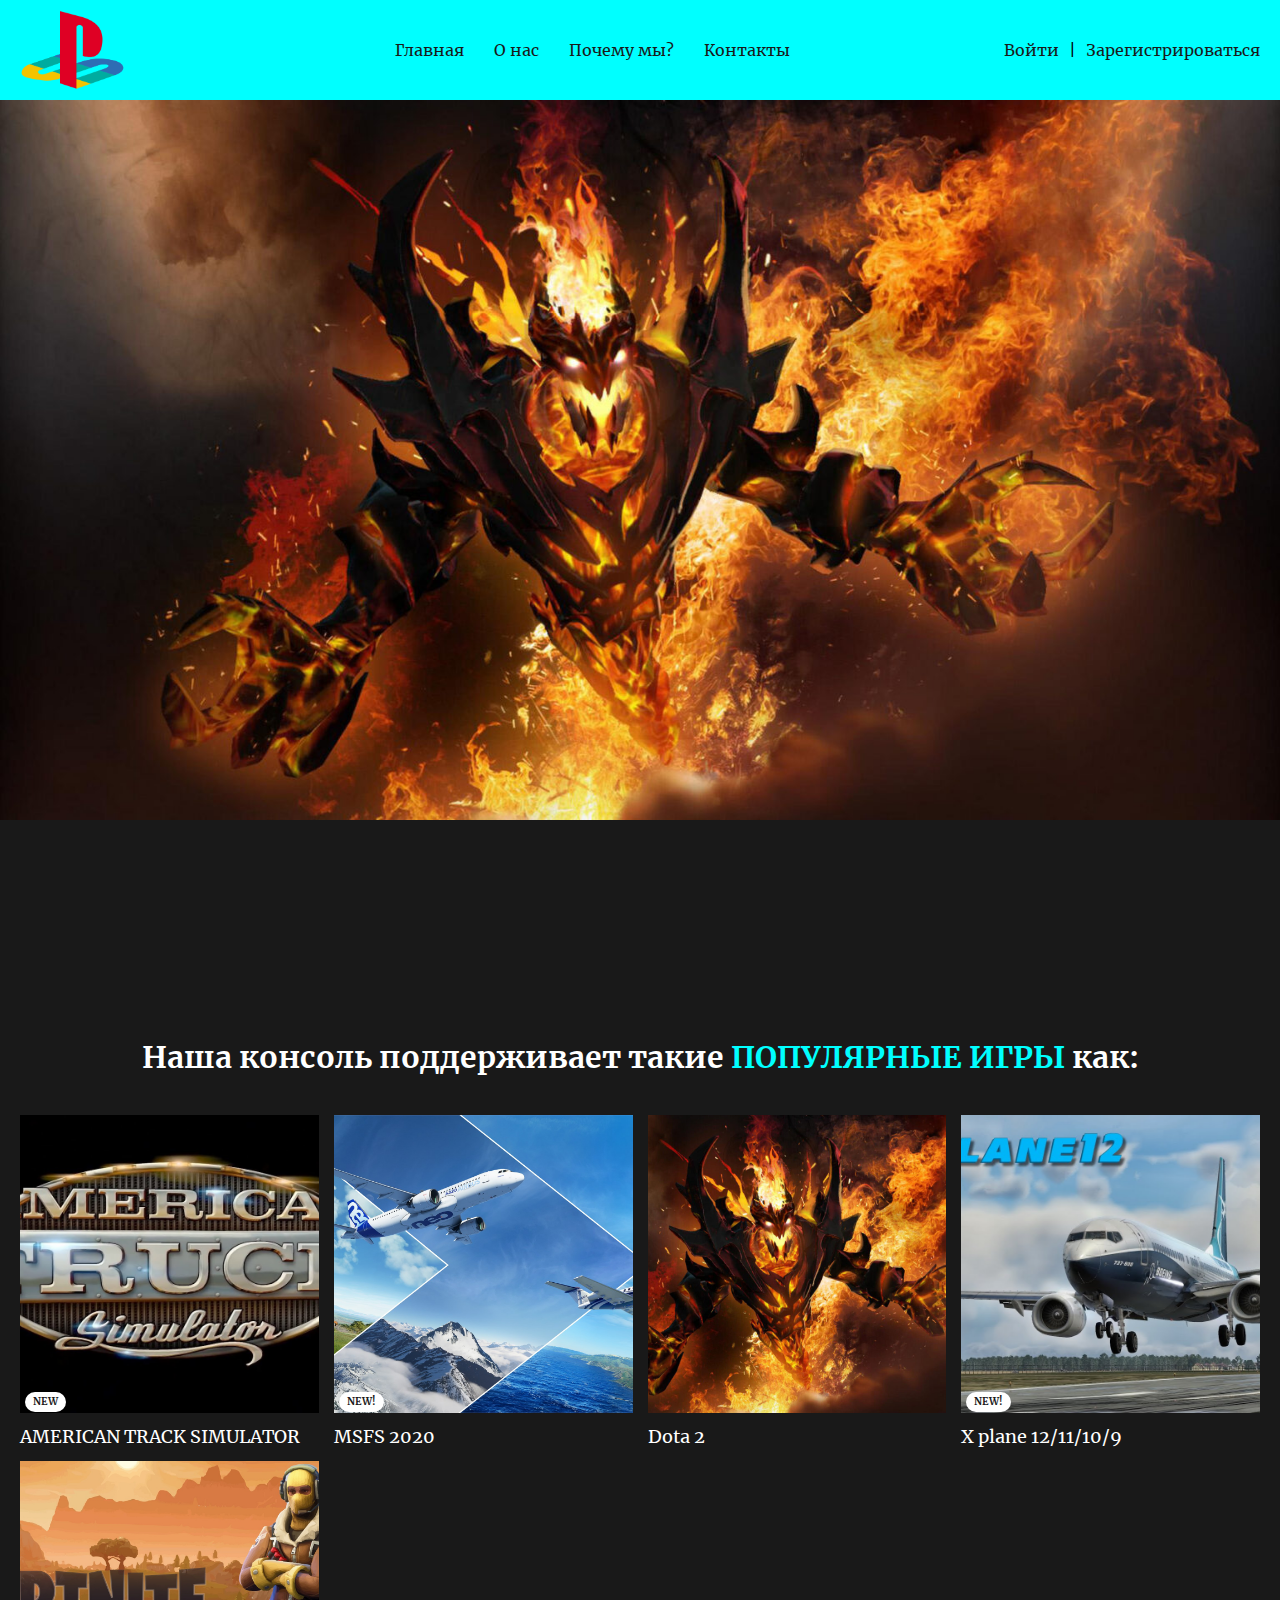
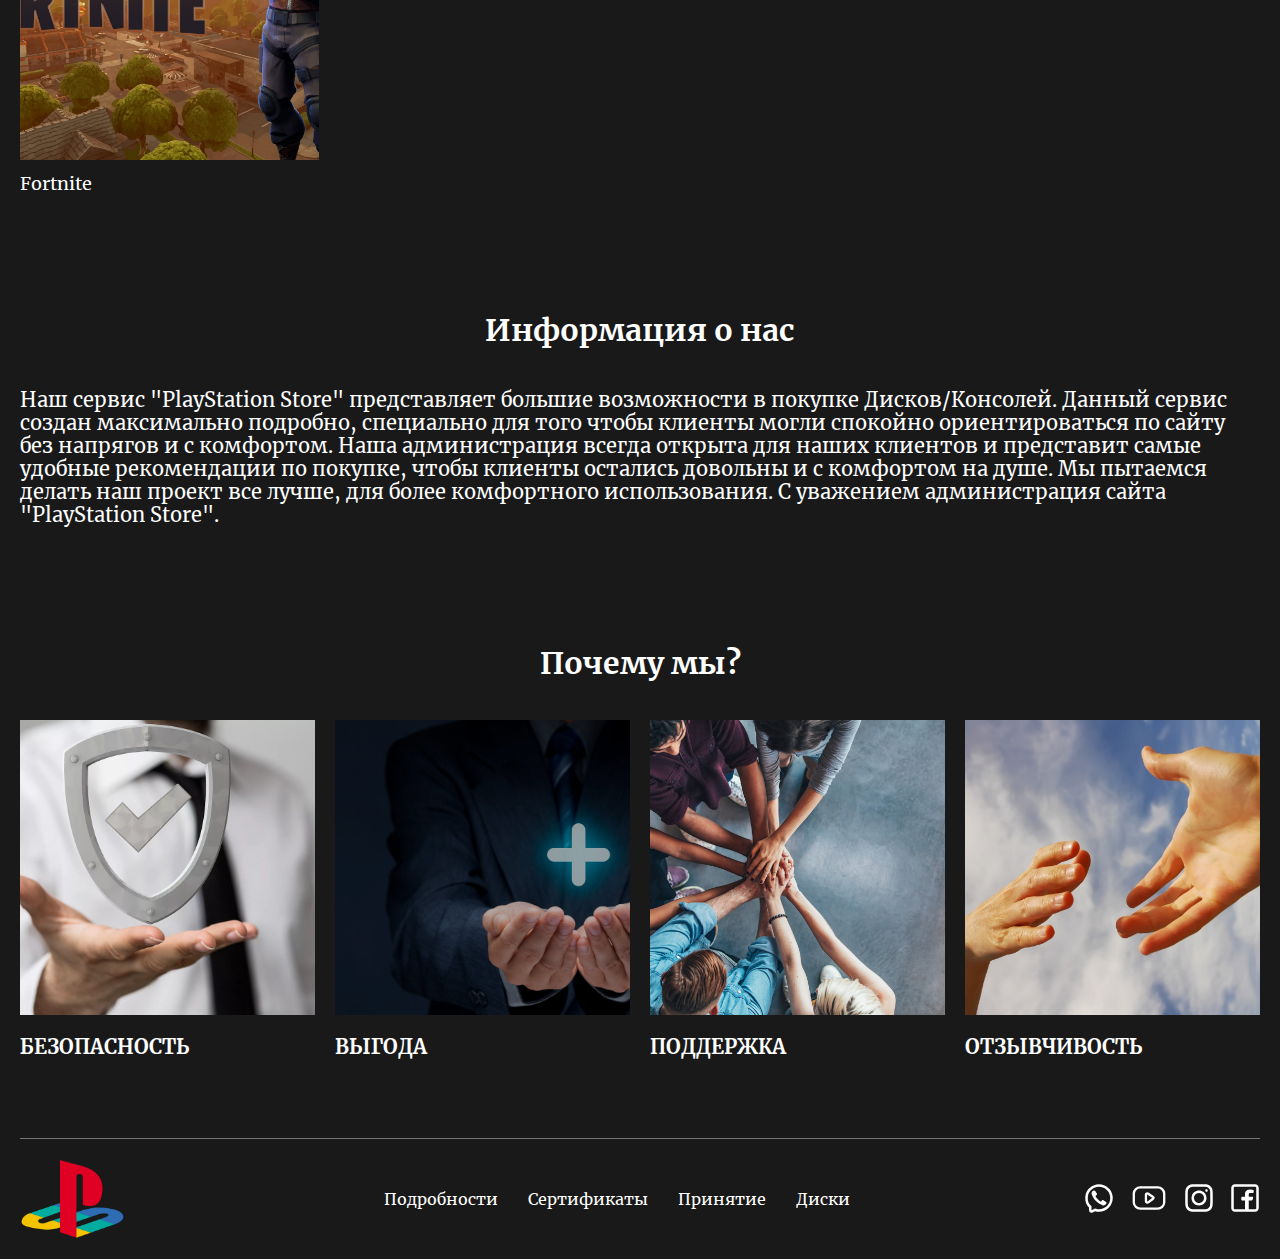
==== index.html @ 2d2368db "fgjkdgdfhgjdfghbdnf,gbdfjkgdfngjfngjdfgnjkgnjkgdngjk,dgndjk,gndfgj,dnjk," ====
<!DOCTYPE html>
<html lang="ru">

<head>
    <meta charset="UTF-8">
    <meta name="viewport" content="width=device-width, initial-scale=1.0">
    <title>
        PlayStation Moscow
    </title>

    <link rel="stylesheet" href="normalize.css">


    <link rel="stylesheet" href="header.css">

    <link rel="stylesheet" href="https://cdn.jsdelivr.net/npm/swiper@11/swiper-bundle.min.css">


</head>

<body>
    <header class="header">
        <div class="container">
            <div class="header__contant">
                <img class="header__logo" src="img/Playstation_logo_colour.svg.png" alt="PlayStation logo">
                <nav class="header__nav">
                    <ul class="header__nav-list">
                        <li>
                            <a class="btn header__nav-link" href="#">Главная</a>
                        </li>
                        <li>
                            <a class="btn header__nav-link" href="#about">О нас</a>
                        </li>
                        <li>
                            <a class="btn header__nav-link" href="#">Почему мы?</a>
                        </li>
                        <li>
                            <a class="btn header__nav-link" href="#">Контакты</a>
                        </li>
                    </ul>
                </nav>
                <div class="header__actions">
                    <button class="btn js-modal-opener" data-modal="js-sign-in-modal">
                        Войти
                    </button>
                    |
                    <button class="btn js-modal-opener" data-modal="js-sign-up-modal">
                        Зарегистрироваться
                    </button>
                </div>
                <button class="header__burger js-modal-opener" data-modal="js-nav-modal">
                    <svg width="64px" height="64px" viewBox="0 0 24 24" fill="none" xmlns="http://www.w3.org/2000/svg">
                        <g id="SVGRepo_bgCarrier" stroke-width="0"></g>
                        <g id="SVGRepo_tracerCarrier" stroke-linecap="round" stroke-linejoin="round"></g>
                        <g id="SVGRepo_iconCarrier">
                            <path d="M5 12H20" stroke="#000000" stroke-width="2" stroke-linecap="round"></path>
                            <path d="M5 17H20" stroke="#000000" stroke-width="2" stroke-linecap="round"></path>
                            <path d="M5 7H20" stroke="#000000" stroke-width="2" stroke-linecap="round"></path>
                        </g>
                    </svg>
                </button>
            </div>
        </div>
    </header>
    <main>
        <section class="hero">
            <div class="hero__content">
                <div class="swiper hero__swiper">
                    <!-- Additional required wrapper -->
                    <div class="swiper-wrapper">
                        <!-- Slides -->
                        <div class="swiper-slide">
                            <img src="img/1-1536x864.jpg" alt="">
                        </div>
                        <div class="swiper-slide">
                            <img src="img/1663249680_34-mykaleidoscope-ru-p-chuvstvo-miloserdiya-krasivo-35.jpg" alt="">
                        </div>
                        <div class="swiper-slide">
                            <img src="img/ffi-incentive-moral.jpg" alt="">
                        </div>
                    </div>
                </div>
            </div>

        </section>
        <section class="games">
            <div class="container">
                <div class="games__content">
                    <h2 class="games__title">
                        Наша консоль поддерживает такие <span class="blue">ПОПУЛЯРНЫЕ ИГРЫ</span> как:
                    </h2>
                    <ul class="games__list">
                        <li class="games__item">
                            <a href="#" class="games__link">
                                <div class="game-card games__card">
                                    <div class="game-card__preview">
                                        <img src="img/maxresdefault.jpg" alt="" class="game-card__img">
                                        <span class="game-card__sticker">
                                            NEW
                                        </span>
                                    </div>
                                    <h5 class="game-card__title">
                                        AMERICAN TRACK SIMULATOR
                                    </h5>
                                </div>
                            </a>
                        </li>
                        <li class="games__item">
                            <a href="#" class="games__link">
                                <div class="game-card games__card">
                                    <div class="game-card__preview">
                                        <img src="img/89ceadfd42109aa0d80e9c5dbc86f277.jpg" alt=""
                                            class="game-card__img">
                                        <span class="game-card__sticker">
                                            NEW!
                                        </span>
                                    </div>
                                    <h5 class="game-card__title">
                                        MSFS 2020
                                    </h5>
                                </div>
                            </a>
                        </li>
                        <li class="games__item">
                            <a href="#" class="games__link">
                                <div class="game-card games__card">
                                    <div class="game-card__preview">
                                        <img src="img/1-1536x864.jpg" alt="" class="game-card__img">
                                    </div>
                                    <h5 class="game-card__title">
                                        Dota 2
                                    </h5>
                                </div>
                            </a>
                        </li>
                        <li class="games__item">
                            <a href="#" class="games__link">
                                <div class="game-card games__card">
                                    <div class="game-card__preview">
                                        <img src="img/Xplane.jpg" alt="" class="game-card__img">
                                        <span class="game-card__sticker">
                                            NEW!
                                        </span>
                                    </div>
                                    <h5 class="game-card__title">
                                        X plane 12/11/10/9
                                    </h5>
                                </div>
                            </a>
                        </li>
                        <li class="games__item">
                            <a href="#" class="games__link">
                                <div class="game-card games__card">
                                    <div class="game-card__preview">
                                        <img src="img/ea626adbc78f8ee1701d6c9598017f3e.jpg" alt=""
                                            class="game-card__img">
                                    </div>
                                    <h5 class="game-card__title">
                                        Fortnite
                                    </h5>
                                </div>
                            </a>
                        </li>
                    </ul>
                </div>
            </div>
        </section>
        <section class="inf" id="about">
            <div class="container">
                <h2 class="inf__title">
                    Информация о нас
                </h2>
                <p class="inf__content">
                    Наш сервис "PlayStation Store" представляет большие возможности в покупке Дисков/Консолей.
                    Данный сервис создан максимально подробно, специально для того чтобы клиенты могли спокойно
                    ориентироваться по сайту без напрягов и с комфортом.
                    Наша администрация всегда открыта для наших клиентов и представит самые удобные рекомендации по
                    покупке, чтобы клиенты остались довольны и с комфортом на душе.
                    Мы пытаемся делать наш проект все лучше, для более комфортного использования.
                    С уважением администрация сайта "PlayStation Store".
                </p>
            </div>
        </section>
        <section class="whywe">
            <div class="container">
                <div class="why__we-content">
                    <h2 class="whywe__title">
                        Почему мы?
                    </h2>
                    <ul class="whywe__list">
                        <li class="whywe__item">
                            <div class="whywe-card whywe__card">
                                <div class="whywe-card__preview">
                                    <img src="img/kompleksnaya-bezopasnost.jpg" alt="" class="whywe-card__img">
                                </div>
                                <h5 class="whywe-card__title">
                                    БЕЗОПАСНОСТЬ
                                </h5>
                            </div>
                        </li>
                        <li class="whywe__item">
                            <div class="whywe-card whywe__card">
                                <div class="whywe-card__preview">
                                    <img src="img/ffi-incentive-moral.jpg" alt="" class="whywe-card__img">
                                </div>
                                <h5 class="whywe-card__title">
                                    ВЫГОДА
                                </h5>
                            </div>
                        </li>
                        <li class="whywe__item">
                            <div class="whywe-card whywe__card">
                                <div class="whywe-card__preview">
                                    <img src="img/pomosh(1).jpg" alt="" class="whywe-card__img">
                                </div>
                                <h5 class="whywe-card__title">
                                    ПОДДЕРЖКА
                                </h5>
                            </div>
                        </li>
                        <li class="whywe__item">
                            <div class="whywe-card whywe__card">
                                <div class="whywe-card__preview">
                                    <img src="img/1663249680_34-mykaleidoscope-ru-p-chuvstvo-miloserdiya-krasivo-35.jpg"
                                        alt="" class="whywe-card__img">
                                </div>
                                <h5 class="whywe-card__title">
                                    ОТЗЫВЧИВОСТЬ
                                </h5>
                            </div>
                        </li>
                    </ul>
                </div>
            </div>
            </div>
        </section>
    </main>
    <footer class="footer">
        <div class="container">
            <div class="footer__contant">
                <img class="footer__logo" src="img/Playstation_logo_colour.svg.png" alt="PlayStation logo">
                <div class="footer__nav">
                    <ul class="footer__nav-list">
                        <li>
                            <a class="btn footer__nav-link" href="#">Подробности</a>
                        </li>
                        <li>
                            <a class="btn footer__nav-link" href="#">Сертификаты</a>
                        </li>
                        <li>
                            <a class="btn footer__nav-link" href="#">Принятие</a>
                        </li>
                        <li>
                            <a class="btn footer__nav-link" href="#">Диски</a>
                        </li>
                    </ul>
                </div>
                <ul class="footer__social-list">
                    <li>
                        <a class="btn ws footer__social-link" href="#">
                            <svg width="800px" height="800px" viewBox="0 0 24 24" fill="none"
                                xmlns="http://www.w3.org/2000/svg">
                                <path
                                    d="M6.014 8.00613C6.12827 7.1024 7.30277 5.87414 8.23488 6.01043L8.23339 6.00894C9.14051 6.18132 9.85859 7.74261 10.2635 8.44465C10.5504 8.95402 10.3641 9.4701 10.0965 9.68787C9.7355 9.97883 9.17099 10.3803 9.28943 10.7834C9.5 11.5 12 14 13.2296 14.7107C13.695 14.9797 14.0325 14.2702 14.3207 13.9067C14.5301 13.6271 15.0466 13.46 15.5548 13.736C16.3138 14.178 17.0288 14.6917 17.69 15.27C18.0202 15.546 18.0977 15.9539 17.8689 16.385C17.4659 17.1443 16.3003 18.1456 15.4542 17.9421C13.9764 17.5868 8 15.27 6.08033 8.55801C5.97237 8.24048 5.99955 8.12044 6.014 8.00613Z"
                                    fill="#0F0F0F" />
                                <path fill-rule="evenodd" clip-rule="evenodd"
                                    d="M12 23C10.7764 23 10.0994 22.8687 9 22.5L6.89443 23.5528C5.56462 24.2177 4 23.2507 4 21.7639V19.5C1.84655 17.492 1 15.1767 1 12C1 5.92487 5.92487 1 12 1C18.0751 1 23 5.92487 23 12C23 18.0751 18.0751 23 12 23ZM6 18.6303L5.36395 18.0372C3.69087 16.4772 3 14.7331 3 12C3 7.02944 7.02944 3 12 3C16.9706 3 21 7.02944 21 12C21 16.9706 16.9706 21 12 21C11.0143 21 10.552 20.911 9.63595 20.6038L8.84847 20.3397L6 21.7639V18.6303Z"
                                    fill="#0F0F0F" />
                            </svg>
                        </a>
                    </li>
                    <li>
                        <a href="#" class="btn yt footer__social-link">
                            <svg width="800px" height="800px" viewBox="0 -0.5 25 25" fill="none"
                                xmlns="http://www.w3.org/2000/svg">
                                <path fill-rule="evenodd" clip-rule="evenodd"
                                    d="M18.168 19.0028C20.4724 19.0867 22.41 17.29 22.5 14.9858V9.01982C22.41 6.71569 20.4724 4.91893 18.168 5.00282H6.832C4.52763 4.91893 2.58998 6.71569 2.5 9.01982V14.9858C2.58998 17.29 4.52763 19.0867 6.832 19.0028H18.168Z"
                                    stroke="#000000" stroke-width="1.5" stroke-linecap="round"
                                    stroke-linejoin="round" />
                                <path fill-rule="evenodd" clip-rule="evenodd"
                                    d="M12.008 9.17784L15.169 11.3258C15.3738 11.4454 15.4997 11.6647 15.4997 11.9018C15.4997 12.139 15.3738 12.3583 15.169 12.4778L12.008 14.8278C11.408 15.2348 10.5 14.8878 10.5 14.2518V9.75184C10.5 9.11884 11.409 8.77084 12.008 9.17784Z"
                                    stroke="#000000" stroke-width="1.5" stroke-linecap="round"
                                    stroke-linejoin="round" />
                            </svg>
                        </a>
                    </li>
                    <li>
                        <a class="btn inst footer__social-link" href="#">
                            <svg width="800px" height="800px" viewBox="0 0 24 24" fill="none"
                                xmlns="http://www.w3.org/2000/svg">
                                <path fill-rule="evenodd" clip-rule="evenodd"
                                    d="M12 18C15.3137 18 18 15.3137 18 12C18 8.68629 15.3137 6 12 6C8.68629 6 6 8.68629 6 12C6 15.3137 8.68629 18 12 18ZM12 16C14.2091 16 16 14.2091 16 12C16 9.79086 14.2091 8 12 8C9.79086 8 8 9.79086 8 12C8 14.2091 9.79086 16 12 16Z"
                                    fill="#0F0F0F" />
                                <path
                                    d="M18 5C17.4477 5 17 5.44772 17 6C17 6.55228 17.4477 7 18 7C18.5523 7 19 6.55228 19 6C19 5.44772 18.5523 5 18 5Z"
                                    fill="#0F0F0F" />
                                <path fill-rule="evenodd" clip-rule="evenodd"
                                    d="M1.65396 4.27606C1 5.55953 1 7.23969 1 10.6V13.4C1 16.7603 1 18.4405 1.65396 19.7239C2.2292 20.8529 3.14708 21.7708 4.27606 22.346C5.55953 23 7.23969 23 10.6 23H13.4C16.7603 23 18.4405 23 19.7239 22.346C20.8529 21.7708 21.7708 20.8529 22.346 19.7239C23 18.4405 23 16.7603 23 13.4V10.6C23 7.23969 23 5.55953 22.346 4.27606C21.7708 3.14708 20.8529 2.2292 19.7239 1.65396C18.4405 1 16.7603 1 13.4 1H10.6C7.23969 1 5.55953 1 4.27606 1.65396C3.14708 2.2292 2.2292 3.14708 1.65396 4.27606ZM13.4 3H10.6C8.88684 3 7.72225 3.00156 6.82208 3.0751C5.94524 3.14674 5.49684 3.27659 5.18404 3.43597C4.43139 3.81947 3.81947 4.43139 3.43597 5.18404C3.27659 5.49684 3.14674 5.94524 3.0751 6.82208C3.00156 7.72225 3 8.88684 3 10.6V13.4C3 15.1132 3.00156 16.2777 3.0751 17.1779C3.14674 18.0548 3.27659 18.5032 3.43597 18.816C3.81947 19.5686 4.43139 20.1805 5.18404 20.564C5.49684 20.7234 5.94524 20.8533 6.82208 20.9249C7.72225 20.9984 8.88684 21 10.6 21H13.4C15.1132 21 16.2777 20.9984 17.1779 20.9249C18.0548 20.8533 18.5032 20.7234 18.816 20.564C19.5686 20.1805 20.1805 19.5686 20.564 18.816C20.7234 18.5032 20.8533 18.0548 20.9249 17.1779C20.9984 16.2777 21 15.1132 21 13.4V10.6C21 8.88684 20.9984 7.72225 20.9249 6.82208C20.8533 5.94524 20.7234 5.49684 20.564 5.18404C20.1805 4.43139 19.5686 3.81947 18.816 3.43597C18.5032 3.27659 18.0548 3.14674 17.1779 3.0751C16.2777 3.00156 15.1132 3 13.4 3Z"
                                    fill="#0F0F0F" />
                            </svg>
                        </a>
                    </li>
                    <li>
                        <a href="#" class="btn fc footer__social-link">
                            <svg width="800px" height="800px" viewBox="0 0 24 24" fill="none"
                                xmlns="http://www.w3.org/2000/svg">
                                <path fill-rule="evenodd" clip-rule="evenodd"
                                    d="M20 1C21.6569 1 23 2.34315 23 4V20C23 21.6569 21.6569 23 20 23H4C2.34315 23 1 21.6569 1 20V4C1 2.34315 2.34315 1 4 1H20ZM20 3C20.5523 3 21 3.44772 21 4V20C21 20.5523 20.5523 21 20 21H15V13.9999H17.0762C17.5066 13.9999 17.8887 13.7245 18.0249 13.3161L18.4679 11.9871C18.6298 11.5014 18.2683 10.9999 17.7564 10.9999H15V8.99992C15 8.49992 15.5 7.99992 16 7.99992H18C18.5523 7.99992 19 7.5522 19 6.99992V6.31393C19 5.99091 18.7937 5.7013 18.4813 5.61887C17.1705 5.27295 16 5.27295 16 5.27295C13.5 5.27295 12 6.99992 12 8.49992V10.9999H10C9.44772 10.9999 9 11.4476 9 11.9999V12.9999C9 13.5522 9.44771 13.9999 10 13.9999H12V21H4C3.44772 21 3 20.5523 3 20V4C3 3.44772 3.44772 3 4 3H20Z"
                                    fill="#0F0F0F" />
                            </svg>
                        </a>
                    </li>
                </ul>
            </div>
        </div>
    </footer>

    <div class="modal nav-modal hidden" id="js-nav-modal">
        <div class="modal__card">
            <h4 class="modal__title">
                Меню
            </h4>
            <nav class="nav-modal__nav">
                <ul class="nav-modal__nav-list">
                    <li>
                        <a class="btn nav-modal__nav-link" href="#">Главная</a>
                    </li>
                    <li>
                        <a class="btn nav-modal__nav-link" href="#about">О нас</a>
                    </li>
                    <li>
                        <a class="btn nav-modal__nav-link" href="#">Почему мы?</a>
                    </li>
                    <li>
                        <a class="btn nav-modal__nav-link" href="#">Контакты</a>
                    </li>
                </ul>
            </nav>
            <div class="nav-modal__actions">
                <button class="btn js-modal-opener" data-modal="js-sign-in-modal">
                    Войти
                </button>
                <button class="btn js-modal-opener" data-modal="js-sign-up-modal">
                    Зарегистрироваться
                </button>
            </div>
            <button class="btn-normalize btn-closer modal__closer js-closer-btn">
                <svg width="64px" height="64px" viewBox="0 0 24 24" fill="none" xmlns="http://www.w3.org/2000/svg">
                    <g id="SVGRepo_bgCarrier" stroke-width="0" />
                    <g id="SVGRepo_tracerCarrier" stroke-linecap="round" stroke-linejoin="round" />
                    <g id="SVGRepo_iconCarrier">
                        <path fill-rule="evenodd" clip-rule="evenodd"
                            d="M22 12C22 17.5228 17.5228 22 12 22C6.47715 22 2 17.5228 2 12C2 6.47715 6.47715 2 12 2C17.5228 2 22 6.47715 22 12ZM8.96963 8.96965C9.26252 8.67676 9.73739 8.67676 10.0303 8.96965L12 10.9393L13.9696 8.96967C14.2625 8.67678 14.7374 8.67678 15.0303 8.96967C15.3232 9.26256 15.3232 9.73744 15.0303 10.0303L13.0606 12L15.0303 13.9696C15.3232 14.2625 15.3232 14.7374 15.0303 15.0303C14.7374 15.3232 14.2625 15.3232 13.9696 15.0303L12 13.0607L10.0303 15.0303C9.73742 15.3232 9.26254 15.3232 8.96965 15.0303C8.67676 14.7374 8.67676 14.2625 8.96965 13.9697L10.9393 12L8.96963 10.0303C8.67673 9.73742 8.67673 9.26254 8.96963 8.96965Z"
                            fill="#1C274C" />
                    </g>

                </svg>
            </button>
        </div>
    </div>

    <div class="modal hidden" id="js-sign-in-modal">
        <div class="modal__card">
            <h4 class="modal__title">
                Вход
            </h4>
            <form class="modal__form">
                <label class="label">
                    <input type="text" class="input" placeholder="Введите логин">
                </label>
                <label class="label">
                    <input type="password" class="input" placeholder="Введите пароль">
                </label>
                <button class="modal__btn">
                    Отправить
                </button>
            </form>
            <button class="btn-normalize btn-closer modal__closer js-closer-btn">
                <svg width="64px" height="64px" viewBox="0 0 24 24" fill="none" xmlns="http://www.w3.org/2000/svg">
                    <g id="SVGRepo_bgCarrier" stroke-width="0" />
                    <g id="SVGRepo_tracerCarrier" stroke-linecap="round" stroke-linejoin="round" />
                    <g id="SVGRepo_iconCarrier">
                        <path fill-rule="evenodd" clip-rule="evenodd"
                            d="M22 12C22 17.5228 17.5228 22 12 22C6.47715 22 2 17.5228 2 12C2 6.47715 6.47715 2 12 2C17.5228 2 22 6.47715 22 12ZM8.96963 8.96965C9.26252 8.67676 9.73739 8.67676 10.0303 8.96965L12 10.9393L13.9696 8.96967C14.2625 8.67678 14.7374 8.67678 15.0303 8.96967C15.3232 9.26256 15.3232 9.73744 15.0303 10.0303L13.0606 12L15.0303 13.9696C15.3232 14.2625 15.3232 14.7374 15.0303 15.0303C14.7374 15.3232 14.2625 15.3232 13.9696 15.0303L12 13.0607L10.0303 15.0303C9.73742 15.3232 9.26254 15.3232 8.96965 15.0303C8.67676 14.7374 8.67676 14.2625 8.96965 13.9697L10.9393 12L8.96963 10.0303C8.67673 9.73742 8.67673 9.26254 8.96963 8.96965Z"
                            fill="#1C274C" />
                    </g>

                </svg>
            </button>
        </div>
    </div>

    <div class="modal hidden" id="js-sign-up-modal">
        <div class="modal__card">
            <h4 class="modal__title">
                Регистрация
            </h4>
            <form class="modal__form">
                <label class="label">
                    <input type="text" class="input" placeholder="Придумайте логин">
                </label>
                <label class="label">
                    <input type="tel" class="input" placeholder="Введите телефон">
                </label>
                <label class="label">
                    <input type="password" class="input" placeholder="Придумайте пароль">
                </label>
                <label class="label">
                    <input type="password" class="input" placeholder="Повторите пароль">
                </label>
                <label class="label">
                    <input type="date" class="input" min="1980-01-01">
                </label>
                <label class="label">
                    <input type="checkbox">
                    <span>
                        Согласен на обработку
                        <a href="https://www.consultant.ru/document/cons_doc_LAW_61801/" target="_blank"
                            class="form__link">
                            персональных данных
                        </a>
                    </span>
                </label>
                <button class="modal__btn">
                    Отправить
                </button>
            </form>

            <button class="btn-normalize btn-closer modal__closer js-closer-btn">
                <svg width="64px" height="64px" viewBox="0 0 24 24" fill="none" xmlns="http://www.w3.org/2000/svg">
                    <g id="SVGRepo_bgCarrier" stroke-width="0" />
                    <g id="SVGRepo_tracerCarrier" stroke-linecap="round" stroke-linejoin="round" />
                    <g id="SVGRepo_iconCarrier">
                        <path fill-rule="evenodd" clip-rule="evenodd"
                            d="M22 12C22 17.5228 17.5228 22 12 22C6.47715 22 2 17.5228 2 12C2 6.47715 6.47715 2 12 2C17.5228 2 22 6.47715 22 12ZM8.96963 8.96965C9.26252 8.67676 9.73739 8.67676 10.0303 8.96965L12 10.9393L13.9696 8.96967C14.2625 8.67678 14.7374 8.67678 15.0303 8.96967C15.3232 9.26256 15.3232 9.73744 15.0303 10.0303L13.0606 12L15.0303 13.9696C15.3232 14.2625 15.3232 14.7374 15.0303 15.0303C14.7374 15.3232 14.2625 15.3232 13.9696 15.0303L12 13.0607L10.0303 15.0303C9.73742 15.3232 9.26254 15.3232 8.96965 15.0303C8.67676 14.7374 8.67676 14.2625 8.96965 13.9697L10.9393 12L8.96963 10.0303C8.67673 9.73742 8.67673 9.26254 8.96963 8.96965Z"
                            fill="#1C274C" />
                    </g>

                </svg>
            </button>
        </div>
    </div>
</body>

<script src="js/imask.js"></script>

<script src="https://cdn.jsdelivr.net/npm/swiper@11/swiper-bundle.min.js"></script>

<script>

    const openers = document.querySelectorAll('.js-modal-opener');
    openers.forEach(btn => {
        const modal = document.getElementById(btn.getAttribute('data-modal'));
        const closer = modal.querySelector('.js-closer-btn')
        btn.addEventListener('click', () => {
            modal.classList.remove('hidden');
        })
        closer.addEventListener('click', () => {
            modal.classList.add('hidden')
        })
    });
    const tels = document.querySelectorAll('input[type="tel"]')
    tels.forEach(input => {
        maskOptions = {
            mask: '+{7} (000) 000-00-00',
            RegExp: '(\s*)?(\+)?([- _():=+]?\d[- _():=+]?){10,14}(\s*)?',
        }

        const mask = IMask(input, maskOptions);


    })




</script>

<script>
    const swiper = new Swiper('.swiper', {

    });
</script>


</html>
---- header.css ----
@font-face {
    font-family: "Merriweather";
    font-style: normal;
    font-weight: 400;
    src: url("fonts/Merriweather-Regular.ttf");
}

@font-face {
    font-family: "Merriweather";
    font-style: normal;
    font-weight: 700;
    src: url("fonts/Merriweather-Bold.ttf");
}

:root {
    --blue: aqua;
    --blue-hover: rgb(8, 219, 219);
    --main-color: #191919;
    --second-color: white;
}

* {
    margin: 0;
    padding: 0;
    box-sizing: border-box;
}

html {
    scroll-behavior: smooth;
}

body {
    display: flex;
    flex-direction: column;
    min-height: 100vh;
    font-family: "Merriweather";
    background-color: var(--main-color);
    scroll-behavior: smooth;
}

main {
    flex-grow: 1;
}

button {
    background: transparent;
    border: none;
    cursor: pointer;
}

.btn {
    display: inline-block;
    color: var(--main-color);
    transition: all 0.2s linear;
    text-decoration: none;
}

.btn:hover {
    transform: translate(-4px, -4px);
}

.btn-normalize {
    cursor: pointer;
    border: none;
    background-color: transparent;
}

.btn-closer svg {
    width: 40px;
    height: 40px;
}

.btn-closer svg path {
    fill: var(--main-color);
    transition: fill 0.5s;
}

.btn-closer:hover svg path {
    fill: var(--blue);
}

.label {
    display: flex;
    gap: 16px;
    font-size: 14px;
}

.input {
    border-radius: 8px;
    padding: 12px 16px;
    border: 1px solid var(--main-color);
    outline: none;
    width: 100%;
}

.blue {
    color: var(--blue);
}

.container {
    margin: 0 auto;
    padding: 0 20px;
    max-width: 1440px;
}

ul {
    list-style-type: none;
}

.header {
    background-color: var(--blue);
}

.header__burger {
    display: none;
    padding: 0;
}

.header__burger svg {
    width: 50px;
    height: 50px;
}

.header__burger svg path {
    stroke: var(--main-color);
    transition: stroke 0.3s;
}

.header__burger:hover svg path {
    stroke: var(--second-color);
}

.header__logo {
    width: 160px;
    max-height: 80px;
    object-fit: contain;
    object-position: left center;
}

.header__contant {
    display: flex;
    gap: 30px;
    align-items: center;
    padding: 10px 0;
}

.header__nav-list {
    display: flex;
    gap: 30px;
    justify-content: center;
}

.header__nav {
    flex-grow: 1;
}

.header__actions {
    gap: 10px;
    display: flex;
    align-items: center;
}

.footer {
    margin-top: 40px;
    color: var(--second-color);
}

.footer__logo {
    width: 130px;
    max-height: 80px;
    object-fit: contain;
    object-position: left center;
}

.footer__contant {
    display: flex;
    gap: 30px;
    align-items: center;
    padding: 20px 0;
    border-top: 1px solid rgba(255, 255, 255, 0.4);
}

.footer__nav {
    flex-grow: 1;
}

.footer__nav-list {
    display: flex;
    gap: 30px;
    justify-content: center;
}

.footer__nav-link {
    color: var(--second-color);
}

.ws svg {
    width: 30px;
    height: 30px;
}

.ws svg path {
    fill: var(--second-color);
    transition: fill 0.5s;
}

.ws:active svg path {
    fill: var(--blue);
}

.yt svg {
    height: 38px;
    width: 38px;
}

.yt svg path {
    stroke: var(--second-color);
    transition: stroke 0.5s;
}

.yt:active svg path {
    stroke: var(--blue);
}

.inst svg {
    width: 30px;
    height: 30px;
}

.inst svg path {
    fill: var(--second-color);
    transition: fill 0.5s;
}

.inst:active svg path {
    fill: var(--blue);
}

.fc svg {
    width: 30px;
    height: 30px;
}

.fc svg path {
    fill: var(--second-color);
    transition: fill 0.5s;
}

.fc:active svg path {
    fill: var(--blue);
}

.footer__social-list {
    display: flex;
    gap: 16px;
    align-items: center;
}

.games {
    padding: 40px 0;
}

.games__title {
    color: var(--second-color);
    text-align: center;
    font-size: 30px;
    margin-bottom: 40px;
}

.game-card__preview {
    position: relative;
    width: 100%;
    aspect-ratio: 1/1;
    margin-bottom: 10px;
}

.game-card__sticker {
    position: absolute;
    bottom: 5px;
    left: 5px;
    background-color: var(--second-color);
    color: var(--main-color);
    font-size: 10px;
    border-radius: 20px;
    padding: 4px 8px;
    font-weight: 700;
}

.game-card__preview img {
    height: 100%;
    width: 100%;
    object-fit: cover;
}

.games__list {
    display: grid;
    grid-template-columns: repeat(4, 1fr);
    gap: 15px;
}

.game-card__title {
    font-size: 18px;
    font-weight: 500;
    line-height: 1.1;
    color: var(--second-color);
    transition: color 0.4s;
}

.games__link {
    text-decoration: none;
}

.games__link:hover .game-card__title {
    color: var(--blue);
}

.inf {
    padding: 80px 0;
}

.inf__title {
    color: var(--second-color);
    text-align: center;
    font-size: 30px;
    margin-bottom: 40px;
}

.inf__content {
    color: var(--second-color);
    font-size: 20px;
}

.whywe {
    padding: 40px 0;
}

.whywe__title {
    color: var(--second-color);
    text-align: center;
    font-size: 30px;
    margin-bottom: 40px;
}

.whywe__list {
    display: grid;
    grid-template-columns: repeat(4, 1fr);
    gap: 20px;
}

.whywe-card {
    display: flex;
    flex-direction: column;
    gap: 20px;
}

.whywe-card__preview {
    position: relative;
    width: 100%;
    aspect-ratio: 1/1;
}

.whywe-card__preview img {
    height: 100%;
    width: 100%;
    object-fit: cover;
}




.whywe-card__title {
    color: var(--second-color);
    width: 100%;
    font-size: 20px;
}

.modal {
    position: fixed;
    top: 0;
    bottom: 0;
    left: 0;
    right: 0;
    background-color: rgba(0, 0, 0, 0.2);
    padding: 16px;
    display: flex;
    justify-content: center;
    align-items: flex-start;
    transition-property: opacity, visibility;
    transition-duration: 0.3s;
}

.modal__card {
    padding: 20px;
    background-color: var(--second-color);
    border-radius: 16px;
    position: relative;
}

.modal__title {
    color: var(--main-color);
    font-size: 18px;
    margin-bottom: 24px;
}

.modal__form {
    display: flex;
    flex-direction: column;
    gap: 24px;
}

.modal__btn {
    border-radius: 8px;
    padding: 12px 16px;
    background-color: var(--blue);
    color: var(--second-color);
    border: none;
    outline: none;
    transition: background-color 0.4s;
    cursor: pointer;
}

.modal__btn:hover {
    background-color: var(--blue-hover);
}

.form__link {
    color: var(--blue);
    border: none;
    outline: none;
    text-decoration: none;
    transition: color 0.3s;
}

.form__link:hover {
    color: var(--blue-hover);
}

.modal__closer {
    position: absolute;
    top: 10px;
    right: 10px;
}

.nav-modal {
    display: none;
}

.nav-modal .modal__card {
    width: 300px;
    max-width: 100%;
}

.nav-modal__nav-list {
    display: flex;
    flex-direction: column;
    gap: 20px;
}

.nav-modal__actions {
    display: flex;
    flex-direction: column;
    align-items: flex-start;
    gap: 12px;
    margin-top: 40px;
}

.hidden {
    opacity: 0;
    visibility: hidden;
}

.d-none {
    display: none !important;
}

.hero__swiper {
    min-height: 100vh;
}

.hero__swiper .swiper-slide img {
    height: 100%;
    width: 100%;
}

@media (max-width: 992px) {
    .header__burger {
        display: block;
    }

    .nav-modal {
        display: flex;
    }

    .header__actions {
        display: none;
    }

    .header__nav {
        display: none;
    }

    .header__contant {
        justify-content: space-between;
    }

    .header__logo,
    .footer__logo {
        width: 100px;
        max-height: 60px;
    }

    .footer__contant {
        display: grid;
        grid-template-columns: auto 1fr;
        column-gap: 50px;
        row-gap: 12px;
    }

    .footer__logo {
        grid-row: 1/3;
    }

    .footer__nav-list {
        justify-content: space-between;
    }

    .whywe-card__title {
        font-size: 18px;
    }
}

@media (max-width: 768px) {
    .footer__contant {
        column-gap: 12px;
    }

    .footer__nav-list {
        gap: 12px;
        flex-wrap: wrap;
    }

    .footer__nav-link {
        font-size: 14px;
    }

    .games__title {
        font-size: 24px;
        margin-bottom: 20px;
    }

    .games__list {
        grid-template-columns: repeat(3, 1fr);
    }

    .game-card__title {
        font-size: 14px;
    }

    .inf {
        padding: 40px 0;
    }

    .inf__title {
        font-size: 20px;
        margin-bottom: 20px;
    }

    .inf__content {
        font-size: 16px;
    }

    .whywe__title {
        font-size: 20px;
    }

    .whywe__list {
        grid-template-columns: repeat(3, 1fr);
    }

    .whywe-card__title {
        font-size: 16px;
    }


    
}

@media (max-width: 576px) {
    .footer__contant {
        column-gap: 0;
    }

    .footer__nav-list {
        justify-content: flex-start;
    }

    .footer__nav-link {
        font-size: 12px;
    }

    .games__list {
        grid-template-columns: repeat(2, 1fr);
    }

    .header__burger {
        padding: 5;
    }

    .header__burger svg {
        width: 40px;
        height: 40px;
    }

    .game-card__title {
        font-size: 12px;
    }

    .inf__content {
        font-size: 12px;
    }

    .whywe__list {
        grid-template-columns: repeat(2, 1fr);
    }


    .whywe-card__title {
        font-size: 12px;
    }
}
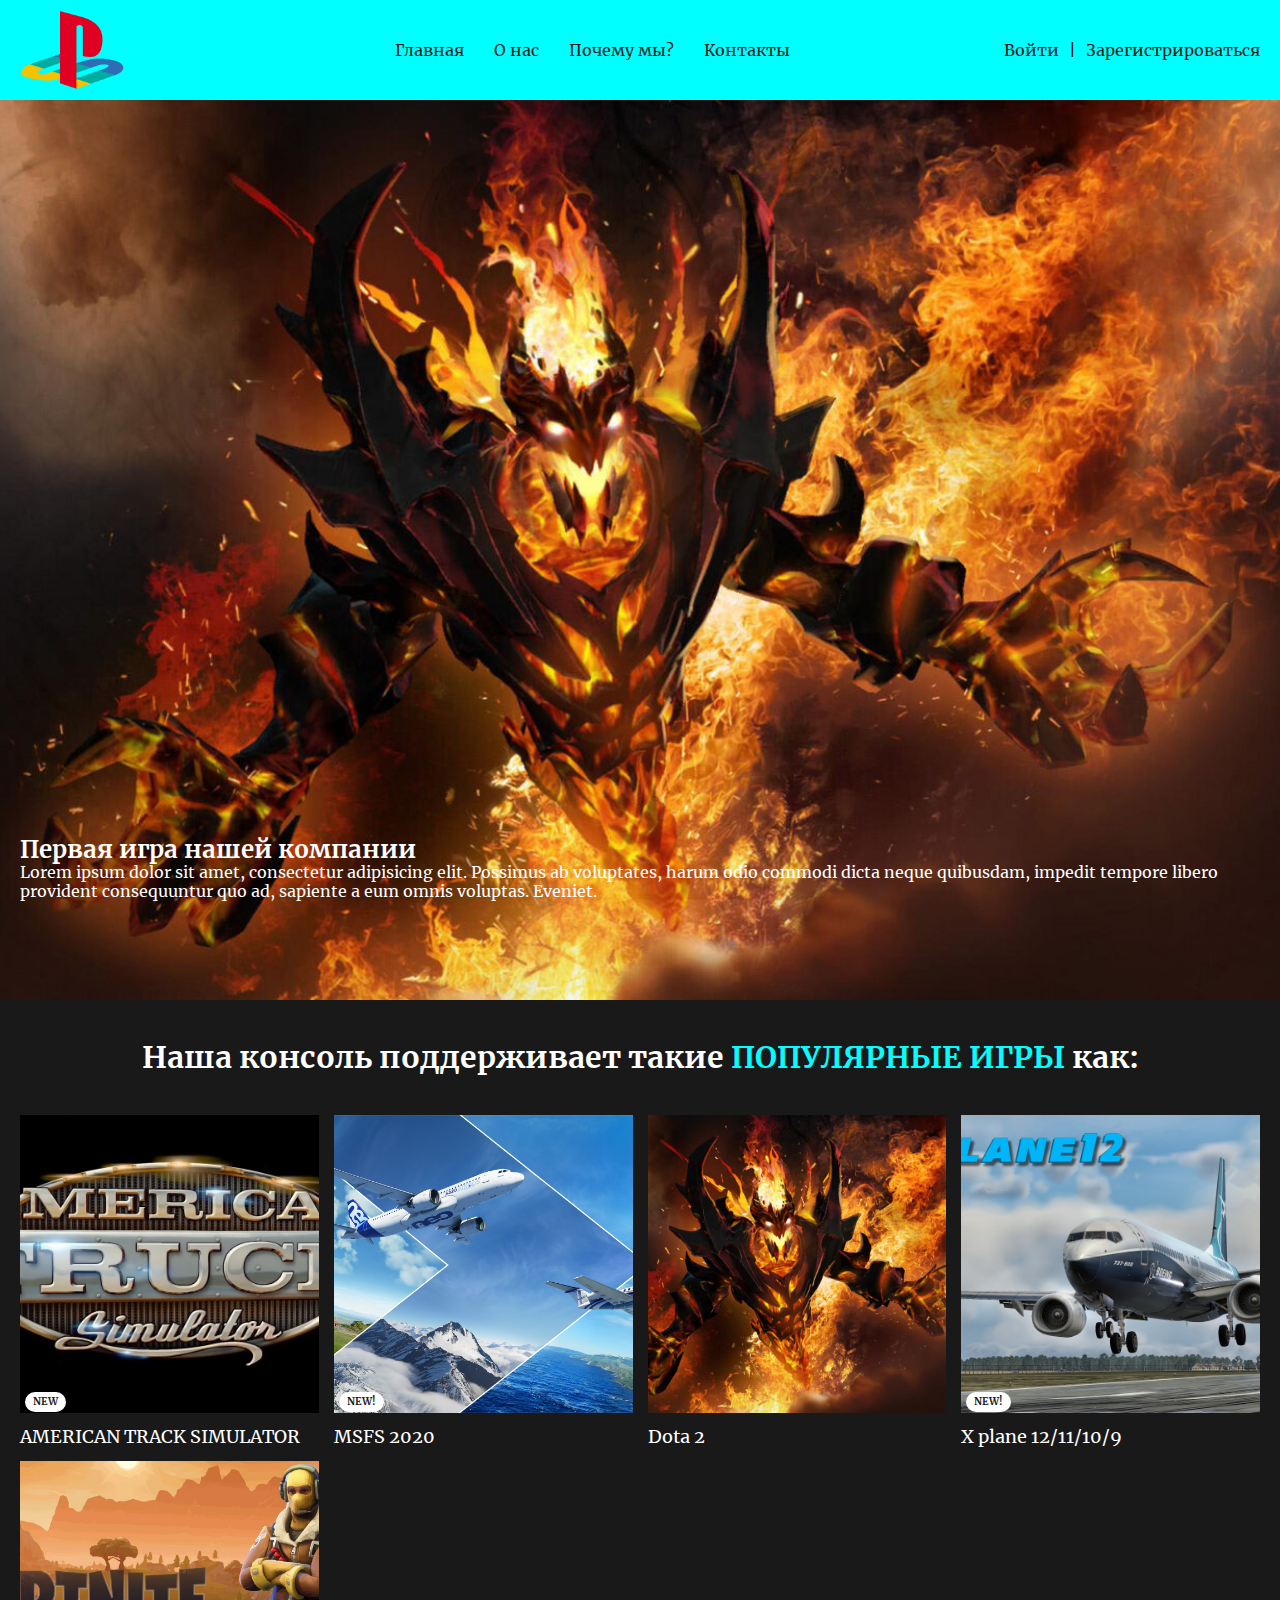
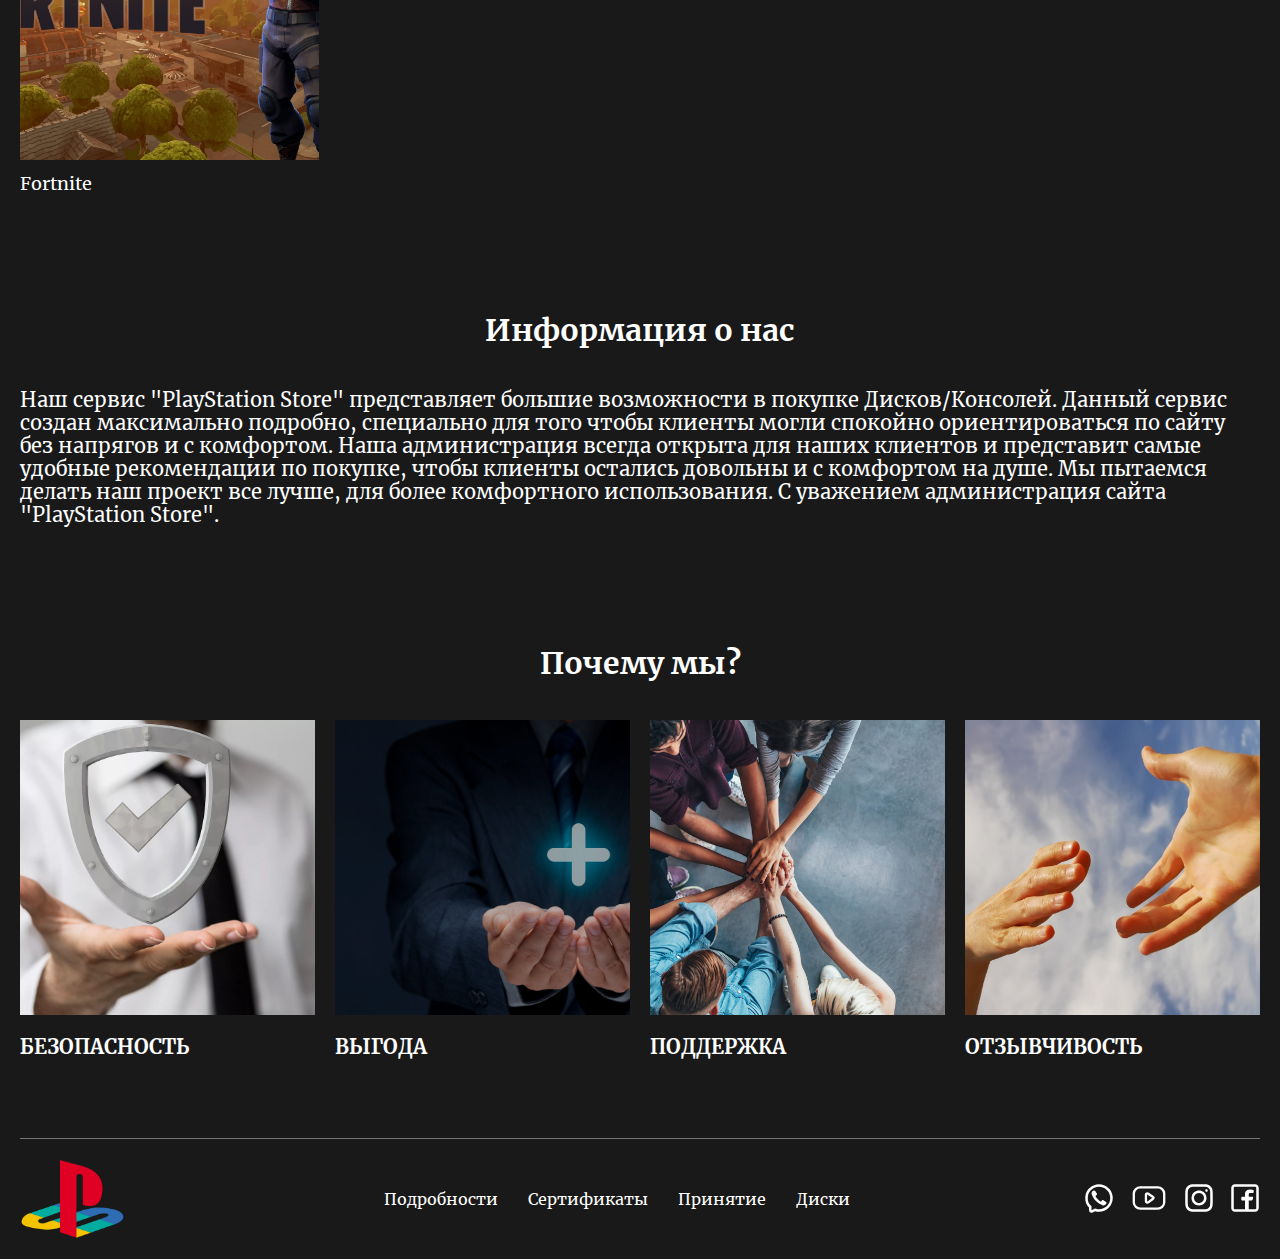
==== commit fcab8df4: "akashi top" ====
--- a/index.html
+++ b/index.html
@@ -71,12 +71,42 @@
                         <!-- Slides -->
                         <div class="swiper-slide">
                             <img src="img/1-1536x864.jpg" alt="">
+                            <div class="hero__slide-text">
+                                <div class="container">
+                                    <h2>
+                                        Первая игра нашей компании
+                                    </h2>
+                                    <p>
+                                        Lorem ipsum dolor sit amet, consectetur adipisicing elit. Possimus ab voluptates, harum odio commodi dicta neque quibusdam, impedit tempore libero provident consequuntur quo ad, sapiente a eum omnis voluptas. Eveniet.
+                                    </p>
+                                </div>
+                            </div>
                         </div>
                         <div class="swiper-slide">
                             <img src="img/1663249680_34-mykaleidoscope-ru-p-chuvstvo-miloserdiya-krasivo-35.jpg" alt="">
+                            <div class="hero__slide-text">
+                                <div class="container">
+                                    <h2>
+                                        Наша бабушка разыгравает игры на пс 5. Успей купить
+                                    </h2>
+                                    <p>
+                                        Lorem ipsum dolor sit amet, consectetur adipisicing elit. Possimus ab voluptates, harum odio commodi dicta neque quibusdam, impedit tempore libero provident consequuntur quo ad, sapiente a eum omnis voluptas. Eveniet.
+                                    </p>
+                                </div>
+                            </div>
                         </div>
                         <div class="swiper-slide">
                             <img src="img/ffi-incentive-moral.jpg" alt="">
+                            <div class="hero__slide-text">
+                                <div class="container">
+                                    <h2>
+                                        Хз что это
+                                    </h2>
+                                    <p>
+                                        Lorem ipsum dolor sit amet, consectetur adipisicing elit. Possimus ab voluptates, harum odio commodi dicta neque quibusdam, impedit tempore libero provident consequuntur quo ad, sapiente a eum omnis voluptas. Eveniet.
+                                    </p>
+                                </div>
+                            </div>
                         </div>
                     </div>
                 </div>
--- a/header.css
+++ b/header.css
@@ -474,12 +474,23 @@
 }
 
 .hero__swiper {
-    min-height: 100vh;
+    height: 100vh;
+    min-height: 700px;
 }
 
 .hero__swiper .swiper-slide img {
     height: 100%;
     width: 100%;
+    object-fit: cover;
+}
+
+.hero__slide-text {
+    position: absolute;
+    left: 0;
+    right: 0;
+    bottom: 0;
+    color: var(--second-color);
+    padding: 100px 0;
 }
 
 @media (max-width: 992px) {
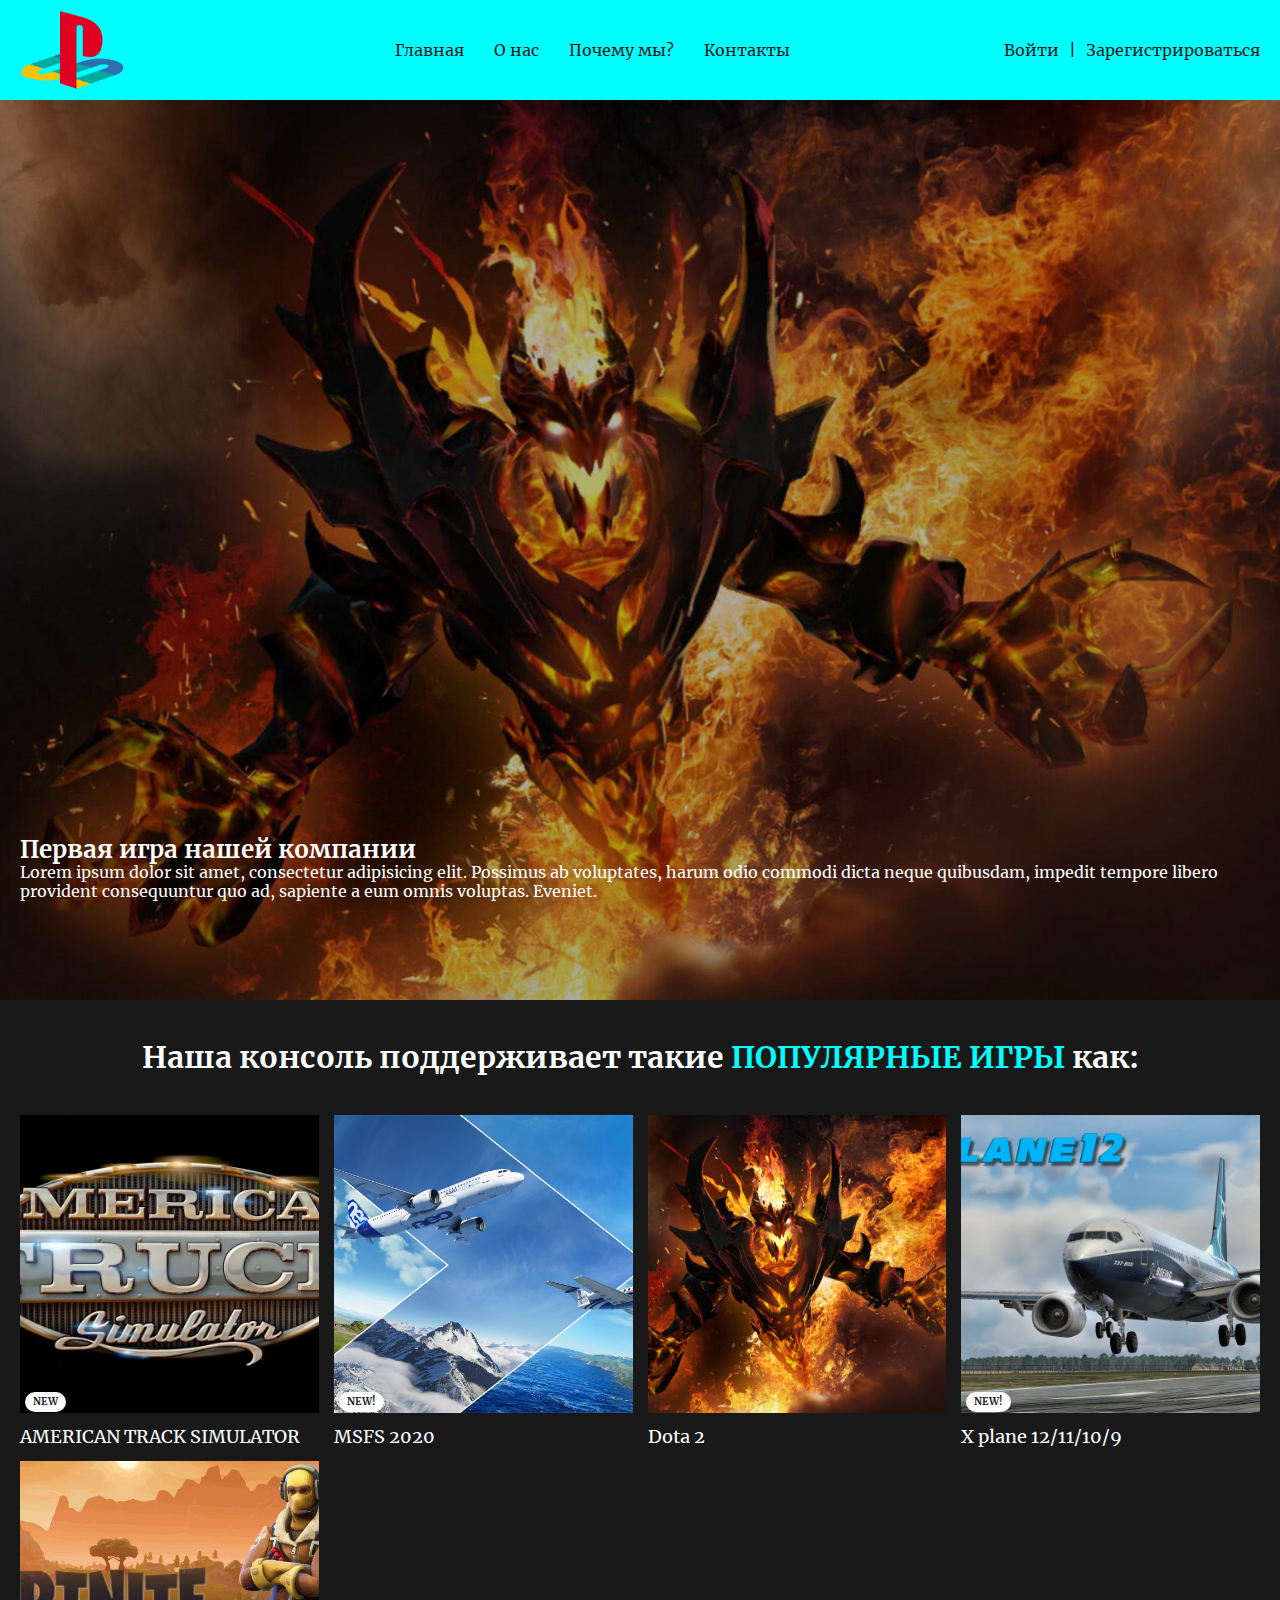
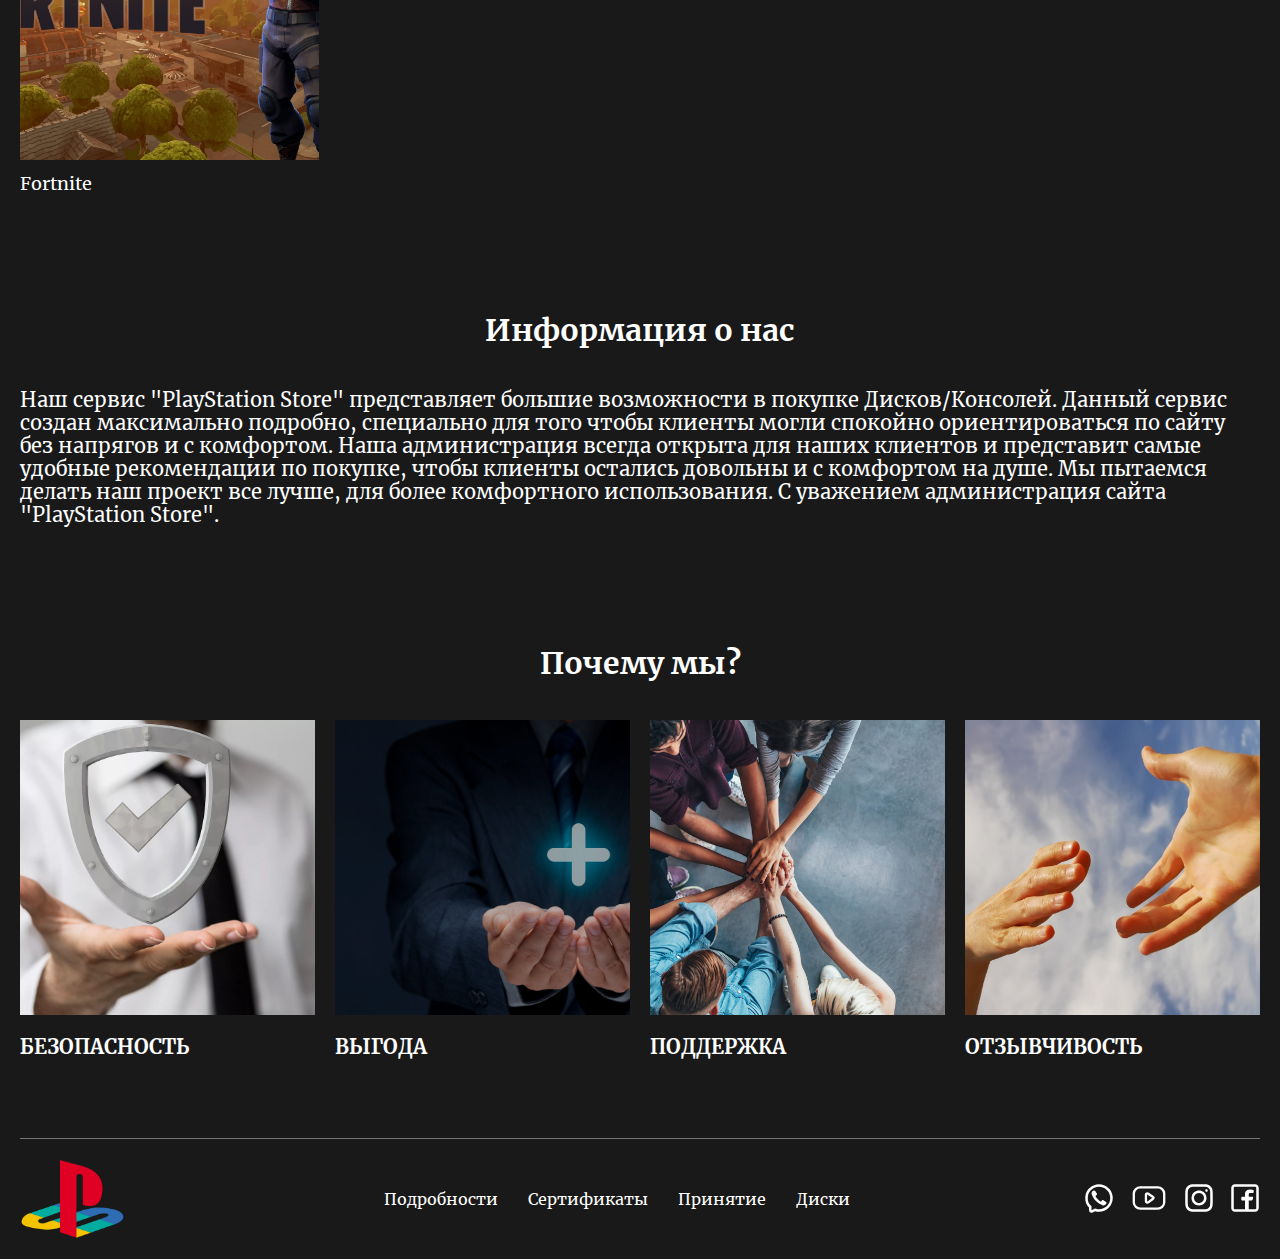
==== commit 6d9e3709: "DRFF" ====
--- a/index.html
+++ b/index.html
@@ -77,7 +77,9 @@
                                         Первая игра нашей компании
                                     </h2>
                                     <p>
-                                        Lorem ipsum dolor sit amet, consectetur adipisicing elit. Possimus ab voluptates, harum odio commodi dicta neque quibusdam, impedit tempore libero provident consequuntur quo ad, sapiente a eum omnis voluptas. Eveniet.
+                                        Lorem ipsum dolor sit amet, consectetur adipisicing elit. Possimus ab
+                                        voluptates, harum odio commodi dicta neque quibusdam, impedit tempore libero
+                                        provident consequuntur quo ad, sapiente a eum omnis voluptas. Eveniet.
                                     </p>
                                 </div>
                             </div>
@@ -90,7 +92,9 @@
                                         Наша бабушка разыгравает игры на пс 5. Успей купить
                                     </h2>
                                     <p>
-                                        Lorem ipsum dolor sit amet, consectetur adipisicing elit. Possimus ab voluptates, harum odio commodi dicta neque quibusdam, impedit tempore libero provident consequuntur quo ad, sapiente a eum omnis voluptas. Eveniet.
+                                        Lorem ipsum dolor sit amet, consectetur adipisicing elit. Possimus ab
+                                        voluptates, harum odio commodi dicta neque quibusdam, impedit tempore libero
+                                        provident consequuntur quo ad, sapiente a eum omnis voluptas. Eveniet.
                                     </p>
                                 </div>
                             </div>
@@ -103,7 +107,9 @@
                                         Хз что это
                                     </h2>
                                     <p>
-                                        Lorem ipsum dolor sit amet, consectetur adipisicing elit. Possimus ab voluptates, harum odio commodi dicta neque quibusdam, impedit tempore libero provident consequuntur quo ad, sapiente a eum omnis voluptas. Eveniet.
+                                        Lorem ipsum dolor sit amet, consectetur adipisicing elit. Possimus ab
+                                        voluptates, harum odio commodi dicta neque quibusdam, impedit tempore libero
+                                        provident consequuntur quo ad, sapiente a eum omnis voluptas. Eveniet.
                                     </p>
                                 </div>
                             </div>
@@ -508,7 +514,9 @@
 
 <script>
     const swiper = new Swiper('.swiper', {
-
+        autoplay: {
+            delay: 3000,
+        },
     });
 </script>
 
--- a/header.css
+++ b/header.css
@@ -476,12 +476,20 @@
 .hero__swiper {
     height: 100vh;
     min-height: 700px;
+    cursor: grab;
 }
 
 .hero__swiper .swiper-slide img {
     height: 100%;
     width: 100%;
     object-fit: cover;
+}
+
+.hero__swiper .swiper-slide::before {
+    content: '';
+    position: absolute;
+    inset: 0;
+    background: rgba(0, 0, 0, 0.3);
 }
 
 .hero__slide-text {
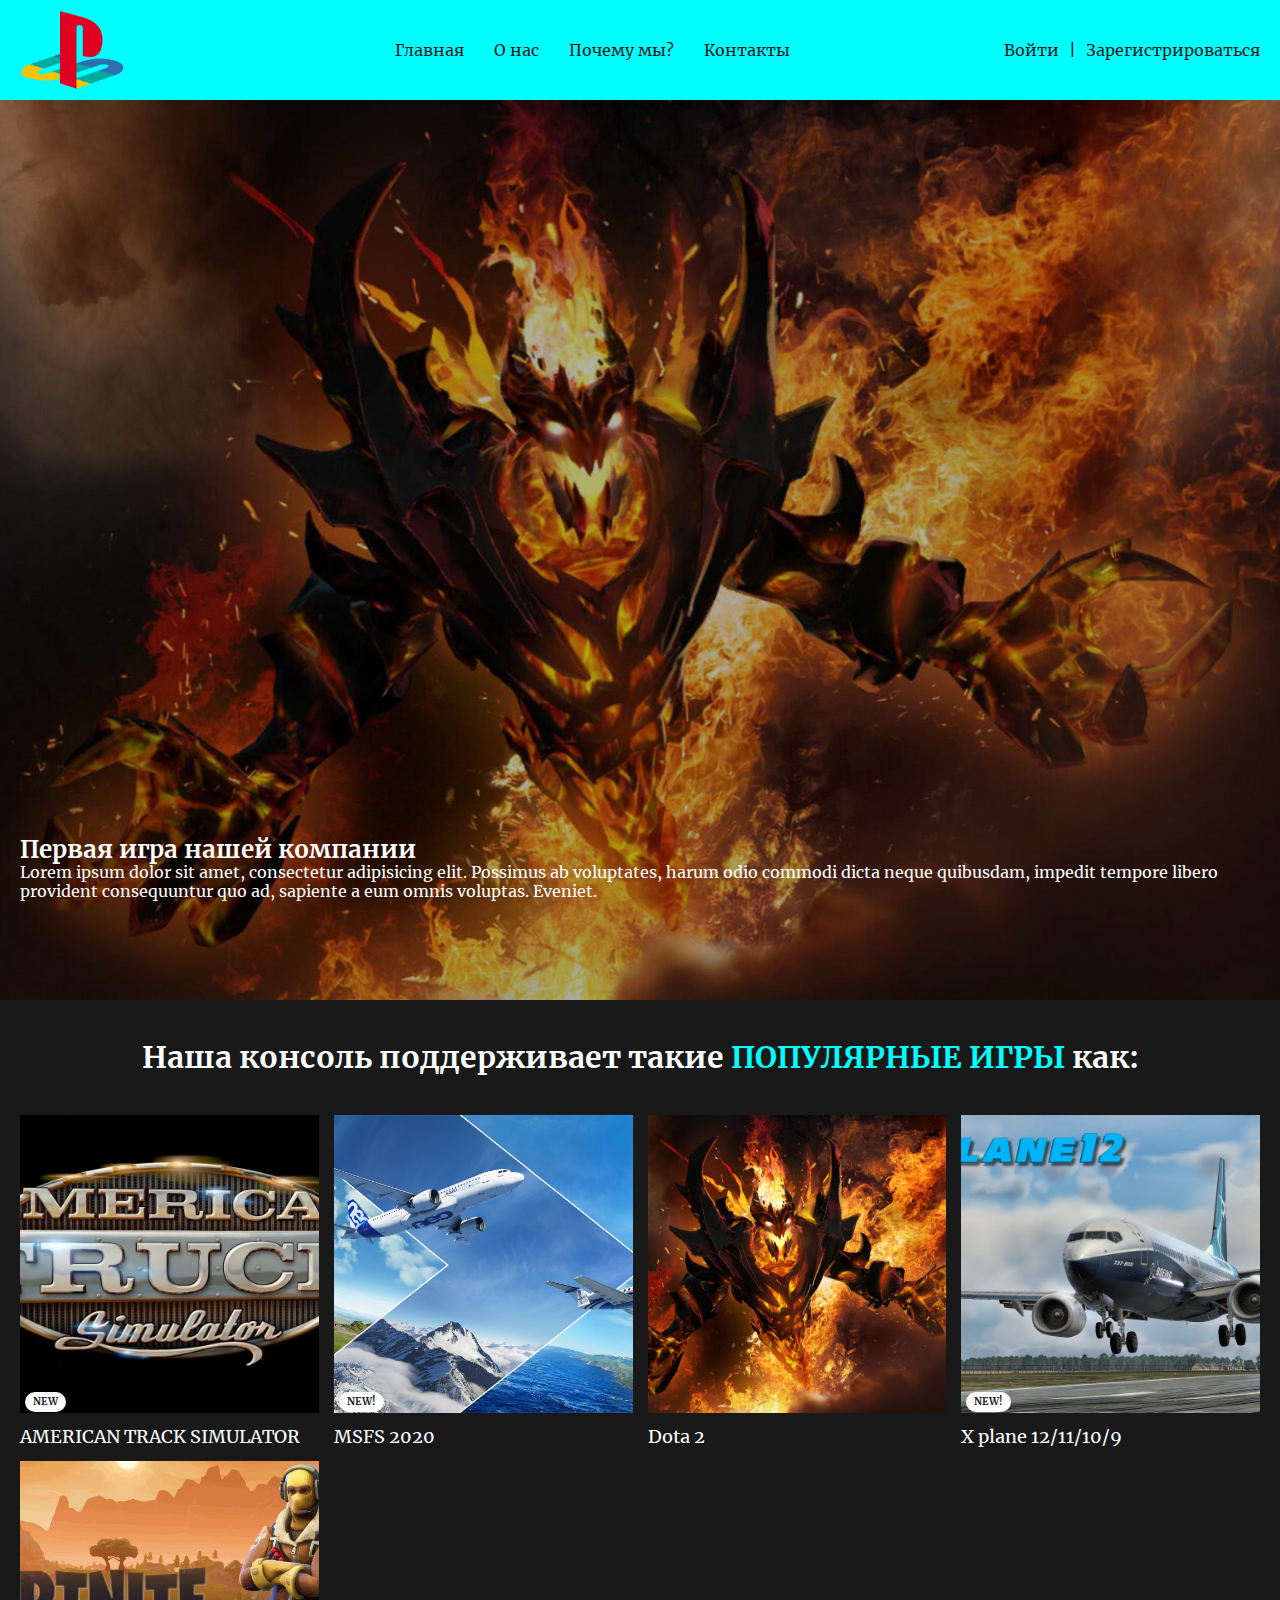
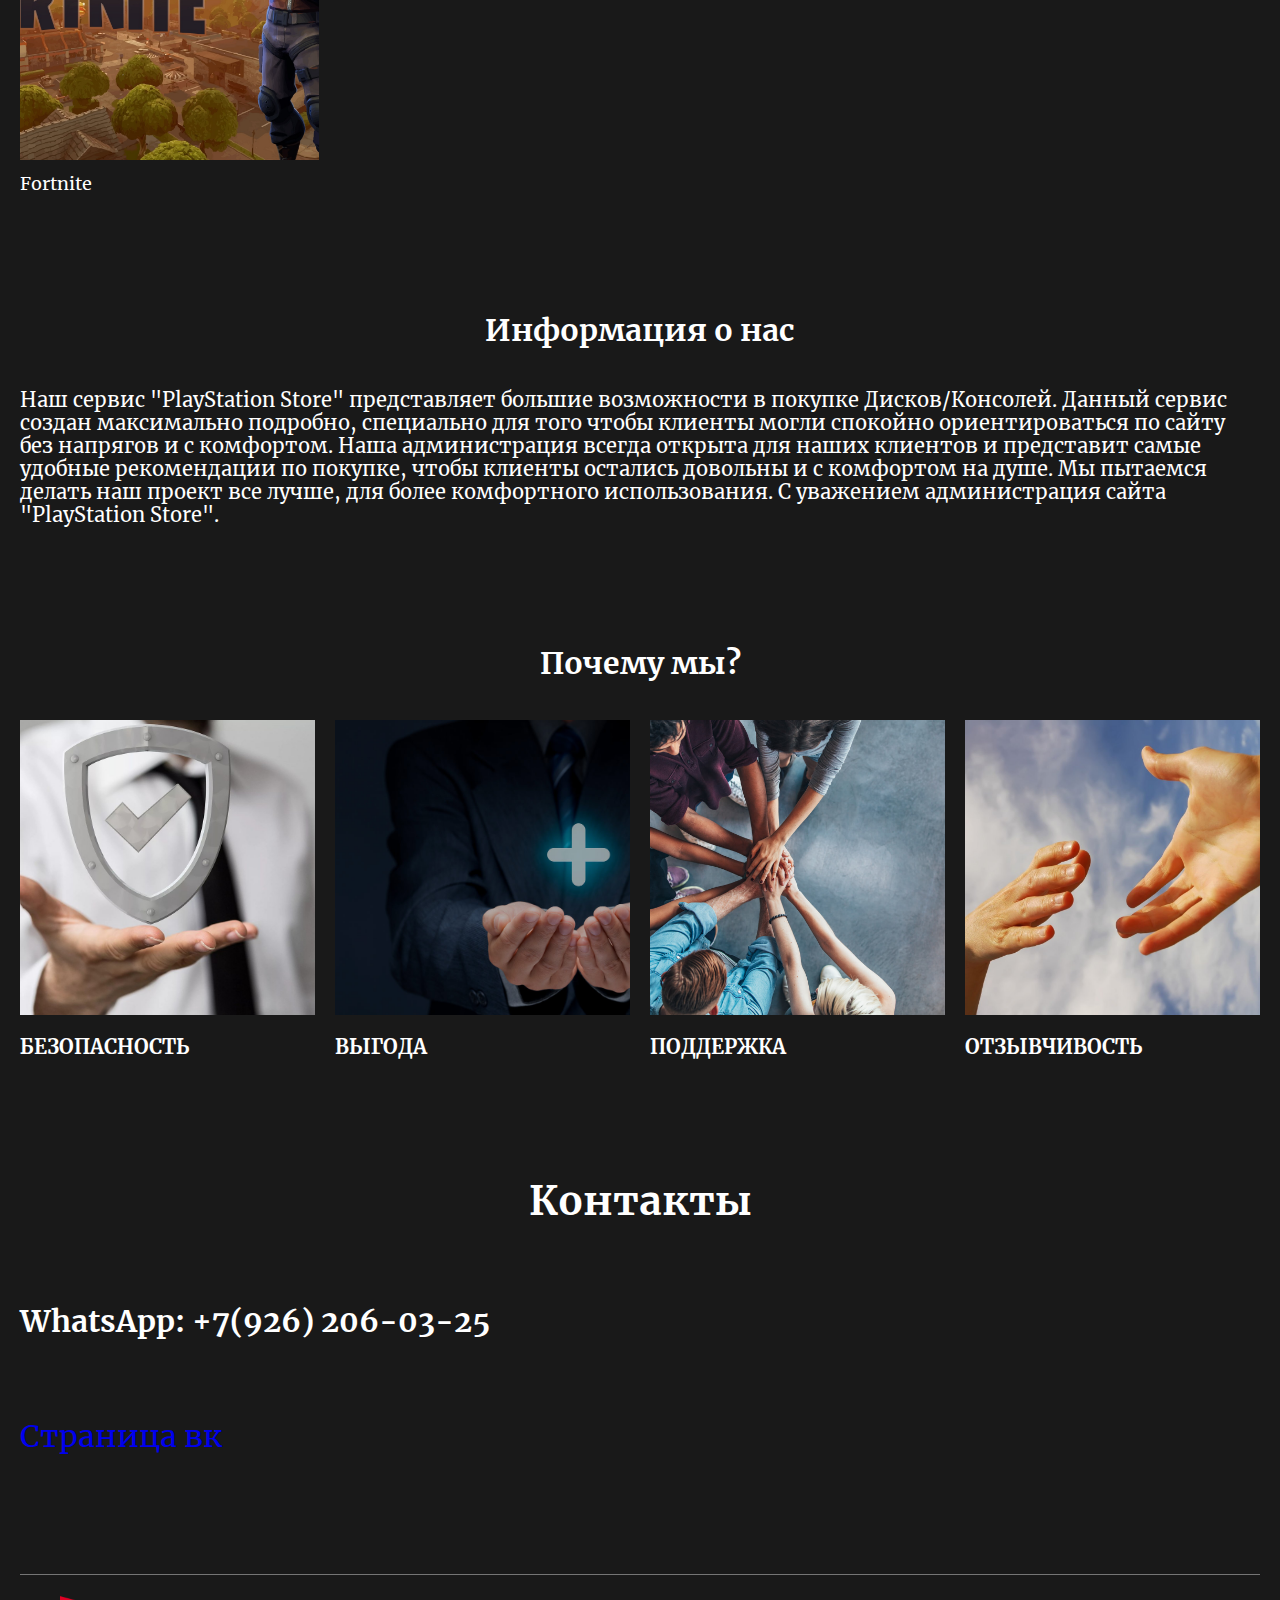
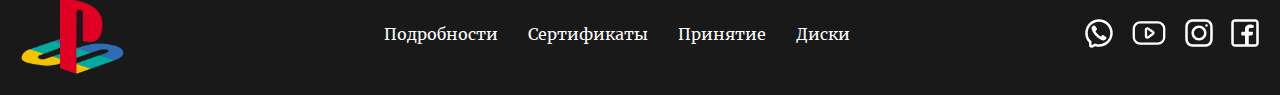
==== commit 96f8bc88: "contact" ====
--- a/index.html
+++ b/index.html
@@ -11,7 +11,7 @@
     <link rel="stylesheet" href="normalize.css">
 
 
-    <link rel="stylesheet" href="header.css">
+    <link rel="stylesheet" href="site.css">
 
     <link rel="stylesheet" href="https://cdn.jsdelivr.net/npm/swiper@11/swiper-bundle.min.css">
 
@@ -270,6 +270,19 @@
             </div>
             </div>
         </section>
+        <section class="contact">
+            <div class="container">
+                <h2 class="contact__title">
+                    Контакты
+                </h2>
+                <h1 class="whatsapp__content">
+                    WhatsApp: +7(926) 206-03-25
+                </h1>
+                <span>
+                    <a href="https://vk.com/csworlddeveloper" target="_blank" class="vk__link">Страница вк</a>
+                </span>
+            </div>
+        </section>
     </main>
     <footer class="footer">
         <div class="container">
--- a/site.css
+++ b/site.css
@@ -0,0 +1,671 @@
+@font-face {
+    font-family: "Merriweather";
+    font-style: normal;
+    font-weight: 400;
+    src: url("fonts/Merriweather-Regular.ttf");
+}
+
+@font-face {
+    font-family: "Merriweather";
+    font-style: normal;
+    font-weight: 700;
+    src: url("fonts/Merriweather-Bold.ttf");
+}
+
+:root {
+    --blue: aqua;
+    --blue-hover: rgb(8, 219, 219);
+    --main-color: #191919;
+    --second-color: white;
+}
+
+* {
+    margin: 0;
+    padding: 0;
+    box-sizing: border-box;
+}
+
+html {
+    scroll-behavior: smooth;
+}
+
+body {
+    display: flex;
+    flex-direction: column;
+    min-height: 100vh;
+    font-family: "Merriweather";
+    background-color: var(--main-color);
+    scroll-behavior: smooth;
+}
+
+main {
+    flex-grow: 1;
+}
+
+button {
+    background: transparent;
+    border: none;
+    cursor: pointer;
+}
+
+.btn {
+    display: inline-block;
+    color: var(--main-color);
+    transition: all 0.2s linear;
+    text-decoration: none;
+}
+
+.btn:hover {
+    transform: translate(-4px, -4px);
+}
+
+.btn-normalize {
+    cursor: pointer;
+    border: none;
+    background-color: transparent;
+}
+
+.btn-closer svg {
+    width: 40px;
+    height: 40px;
+}
+
+.btn-closer svg path {
+    fill: var(--main-color);
+    transition: fill 0.5s;
+}
+
+.btn-closer:hover svg path {
+    fill: var(--blue);
+}
+
+.label {
+    display: flex;
+    gap: 16px;
+    font-size: 14px;
+}
+
+.input {
+    border-radius: 8px;
+    padding: 12px 16px;
+    border: 1px solid var(--main-color);
+    outline: none;
+    width: 100%;
+}
+
+.blue {
+    color: var(--blue);
+}
+
+.container {
+    margin: 0 auto;
+    padding: 0 20px;
+    max-width: 1440px;
+}
+
+ul {
+    list-style-type: none;
+}
+
+.header {
+    background-color: var(--blue);
+}
+
+.header__burger {
+    display: none;
+    padding: 0;
+}
+
+.header__burger svg {
+    width: 50px;
+    height: 50px;
+}
+
+.header__burger svg path {
+    stroke: var(--main-color);
+    transition: stroke 0.3s;
+}
+
+.header__burger:hover svg path {
+    stroke: var(--second-color);
+}
+
+.header__logo {
+    width: 160px;
+    max-height: 80px;
+    object-fit: contain;
+    object-position: left center;
+}
+
+.header__contant {
+    display: flex;
+    gap: 30px;
+    align-items: center;
+    padding: 10px 0;
+}
+
+.header__nav-list {
+    display: flex;
+    gap: 30px;
+    justify-content: center;
+}
+
+.header__nav {
+    flex-grow: 1;
+}
+
+.header__actions {
+    gap: 10px;
+    display: flex;
+    align-items: center;
+}
+
+.footer {
+    margin-top: 40px;
+    color: var(--second-color);
+}
+
+.footer__logo {
+    width: 130px;
+    max-height: 80px;
+    object-fit: contain;
+    object-position: left center;
+}
+
+.footer__contant {
+    display: flex;
+    gap: 30px;
+    align-items: center;
+    padding: 20px 0;
+    border-top: 1px solid rgba(255, 255, 255, 0.4);
+}
+
+.footer__nav {
+    flex-grow: 1;
+}
+
+.footer__nav-list {
+    display: flex;
+    gap: 30px;
+    justify-content: center;
+}
+
+.footer__nav-link {
+    color: var(--second-color);
+}
+
+.ws svg {
+    width: 30px;
+    height: 30px;
+}
+
+.ws svg path {
+    fill: var(--second-color);
+    transition: fill 0.5s;
+}
+
+.ws:active svg path {
+    fill: var(--blue);
+}
+
+.yt svg {
+    height: 38px;
+    width: 38px;
+}
+
+.yt svg path {
+    stroke: var(--second-color);
+    transition: stroke 0.5s;
+}
+
+.yt:active svg path {
+    stroke: var(--blue);
+}
+
+.inst svg {
+    width: 30px;
+    height: 30px;
+}
+
+.inst svg path {
+    fill: var(--second-color);
+    transition: fill 0.5s;
+}
+
+.inst:active svg path {
+    fill: var(--blue);
+}
+
+.fc svg {
+    width: 30px;
+    height: 30px;
+}
+
+.fc svg path {
+    fill: var(--second-color);
+    transition: fill 0.5s;
+}
+
+.fc:active svg path {
+    fill: var(--blue);
+}
+
+.footer__social-list {
+    display: flex;
+    gap: 16px;
+    align-items: center;
+}
+
+.games {
+    padding: 40px 0;
+}
+
+.games__title {
+    color: var(--second-color);
+    text-align: center;
+    font-size: 30px;
+    margin-bottom: 40px;
+}
+
+.game-card__preview {
+    position: relative;
+    width: 100%;
+    aspect-ratio: 1/1;
+    margin-bottom: 10px;
+}
+
+.game-card__sticker {
+    position: absolute;
+    bottom: 5px;
+    left: 5px;
+    background-color: var(--second-color);
+    color: var(--main-color);
+    font-size: 10px;
+    border-radius: 20px;
+    padding: 4px 8px;
+    font-weight: 700;
+}
+
+.game-card__preview img {
+    height: 100%;
+    width: 100%;
+    object-fit: cover;
+}
+
+.games__list {
+    display: grid;
+    grid-template-columns: repeat(4, 1fr);
+    gap: 15px;
+}
+
+.game-card__title {
+    font-size: 18px;
+    font-weight: 500;
+    line-height: 1.1;
+    color: var(--second-color);
+    transition: color 0.4s;
+}
+
+.games__link {
+    text-decoration: none;
+}
+
+.games__link:hover .game-card__title {
+    color: var(--blue);
+}
+
+.inf {
+    padding: 80px 0;
+}
+
+.inf__title {
+    color: var(--second-color);
+    text-align: center;
+    font-size: 30px;
+    margin-bottom: 40px;
+}
+
+.inf__content {
+    color: var(--second-color);
+    font-size: 20px;
+}
+
+.whywe {
+    padding: 40px 0;
+}
+
+.whywe__title {
+    color: var(--second-color);
+    text-align: center;
+    font-size: 30px;
+    margin-bottom: 40px;
+}
+
+.whywe__list {
+    display: grid;
+    grid-template-columns: repeat(4, 1fr);
+    gap: 20px;
+}
+
+.whywe-card {
+    display: flex;
+    flex-direction: column;
+    gap: 20px;
+}
+
+.whywe-card__preview {
+    position: relative;
+    width: 100%;
+    aspect-ratio: 1/1;
+}
+
+.whywe-card__preview img {
+    height: 100%;
+    width: 100%;
+    object-fit: cover;
+}
+
+.whywe-card__title {
+    color: var(--second-color);
+    width: 100%;
+    font-size: 20px;
+}
+
+.contact {
+    padding: 80px 0;
+}
+
+.contact__title {
+    color: var(--second-color);
+    text-align: center;
+    font-size: 40px;
+}
+
+.whatsapp__content {
+    padding: 60px 0;
+    color: var(--second-color);
+    font-size: 30px;
+}
+
+.vk__link {
+    cursor: pointer
+    color: var(--second-color);
+    font-size: 30px;
+    text-decoration: none;
+    outline: none;
+    border: none;
+}
+
+.modal {
+    position: fixed;
+    top: 0;
+    bottom: 0;
+    left: 0;
+    right: 0;
+    background-color: rgba(0, 0, 0, 0.2);
+    padding: 16px;
+    display: flex;
+    justify-content: center;
+    align-items: flex-start;
+    transition-property: opacity, visibility;
+    transition-duration: 0.3s;
+}
+
+.modal__card {
+    padding: 20px;
+    background-color: var(--second-color);
+    border-radius: 16px;
+    position: relative;
+}
+
+.modal__title {
+    color: var(--main-color);
+    font-size: 18px;
+    margin-bottom: 24px;
+}
+
+.modal__form {
+    display: flex;
+    flex-direction: column;
+    gap: 24px;
+}
+
+.modal__btn {
+    border-radius: 8px;
+    padding: 12px 16px;
+    background-color: var(--blue);
+    color: var(--second-color);
+    border: none;
+    outline: none;
+    transition: background-color 0.4s;
+    cursor: pointer;
+}
+
+.modal__btn:hover {
+    background-color: var(--blue-hover);
+}
+
+.form__link {
+    color: var(--blue);
+    border: none;
+    outline: none;
+    text-decoration: none;
+    transition: color 0.3s;
+}
+
+.form__link:hover {
+    color: var(--blue-hover);
+}
+
+.modal__closer {
+    position: absolute;
+    top: 10px;
+    right: 10px;
+}
+
+.nav-modal {
+    display: none;
+}
+
+.nav-modal .modal__card {
+    width: 300px;
+    max-width: 100%;
+}
+
+.nav-modal__nav-list {
+    display: flex;
+    flex-direction: column;
+    gap: 20px;
+}
+
+.nav-modal__actions {
+    display: flex;
+    flex-direction: column;
+    align-items: flex-start;
+    gap: 12px;
+    margin-top: 40px;
+}
+
+.hidden {
+    opacity: 0;
+    visibility: hidden;
+}
+
+.d-none {
+    display: none !important;
+}
+
+.hero__swiper {
+    height: 100vh;
+    min-height: 700px;
+    cursor: grab;
+}
+
+.hero__swiper .swiper-slide img {
+    height: 100%;
+    width: 100%;
+    object-fit: cover;
+}
+
+.hero__swiper .swiper-slide::before {
+    content: '';
+    position: absolute;
+    inset: 0;
+    background: rgba(0, 0, 0, 0.3);
+}
+
+.hero__slide-text {
+    position: absolute;
+    left: 0;
+    right: 0;
+    bottom: 0;
+    color: var(--second-color);
+    padding: 100px 0;
+}
+
+@media (max-width: 992px) {
+    .header__burger {
+        display: block;
+    }
+
+    .nav-modal {
+        display: flex;
+    }
+
+    .header__actions {
+        display: none;
+    }
+
+    .header__nav {
+        display: none;
+    }
+
+    .header__contant {
+        justify-content: space-between;
+    }
+
+    .header__logo,
+    .footer__logo {
+        width: 100px;
+        max-height: 60px;
+    }
+
+    .footer__contant {
+        display: grid;
+        grid-template-columns: auto 1fr;
+        column-gap: 50px;
+        row-gap: 12px;
+    }
+
+    .footer__logo {
+        grid-row: 1/3;
+    }
+
+    .footer__nav-list {
+        justify-content: space-between;
+    }
+
+    .whywe-card__title {
+        font-size: 18px;
+    }
+}
+
+@media (max-width: 768px) {
+    .footer__contant {
+        column-gap: 12px;
+    }
+
+    .footer__nav-list {
+        gap: 12px;
+        flex-wrap: wrap;
+    }
+
+    .footer__nav-link {
+        font-size: 14px;
+    }
+
+    .games__title {
+        font-size: 24px;
+        margin-bottom: 20px;
+    }
+
+    .games__list {
+        grid-template-columns: repeat(3, 1fr);
+    }
+
+    .game-card__title {
+        font-size: 14px;
+    }
+
+    .inf {
+        padding: 40px 0;
+    }
+
+    .inf__title {
+        font-size: 20px;
+        margin-bottom: 20px;
+    }
+
+    .inf__content {
+        font-size: 16px;
+    }
+
+    .whywe__title {
+        font-size: 20px;
+    }
+
+    .whywe__list {
+        grid-template-columns: repeat(3, 1fr);
+    }
+
+    .whywe-card__title {
+        font-size: 16px;
+    }
+
+
+    
+}
+
+@media (max-width: 576px) {
+    .footer__contant {
+        column-gap: 0;
+    }
+
+    .footer__nav-list {
+        justify-content: flex-start;
+    }
+
+    .footer__nav-link {
+        font-size: 12px;
+    }
+
+    .games__list {
+        grid-template-columns: repeat(2, 1fr);
+    }
+
+    .header__burger {
+        padding: 5;
+    }
+
+    .header__burger svg {
+        width: 40px;
+        height: 40px;
+    }
+
+    .game-card__title {
+        font-size: 12px;
+    }
+
+    .inf__content {
+        font-size: 12px;
+    }
+
+    .whywe__list {
+        grid-template-columns: repeat(2, 1fr);
+    }
+
+
+    .whywe-card__title {
+        font-size: 12px;
+    }
+}
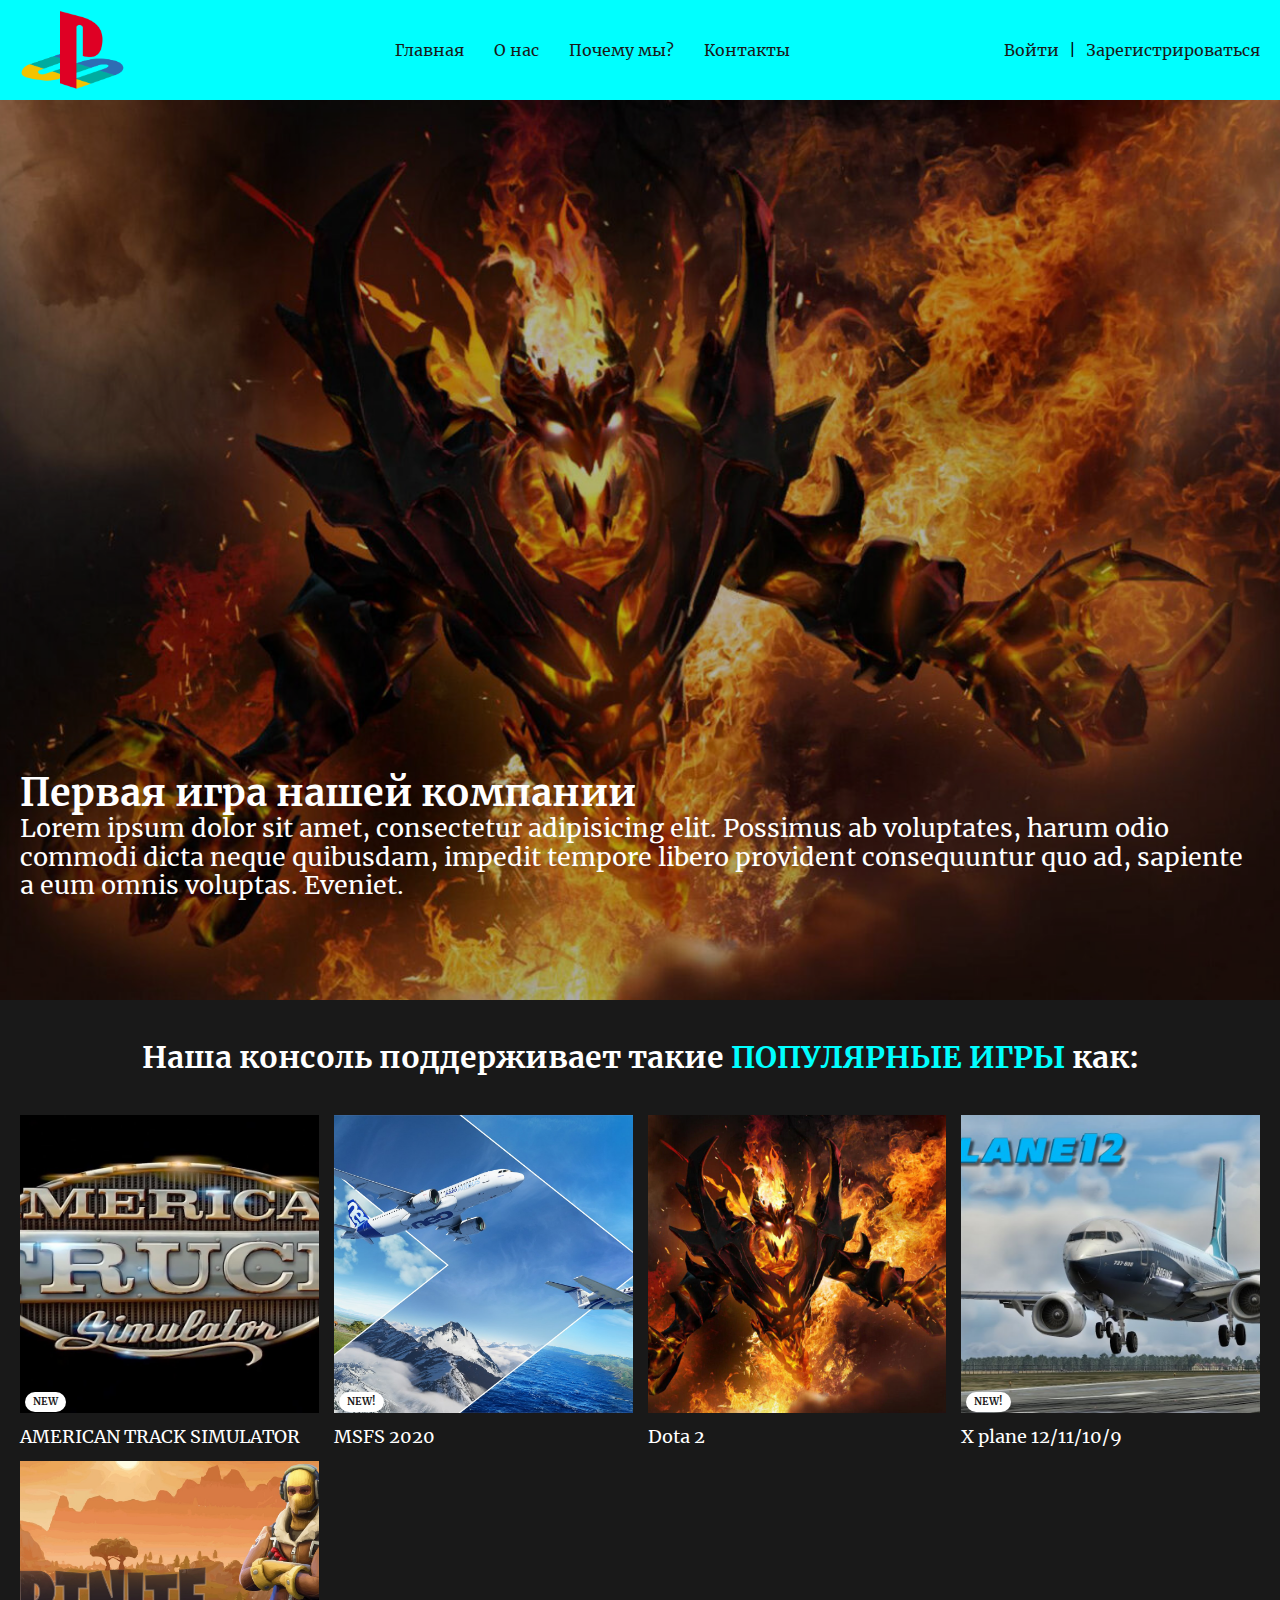
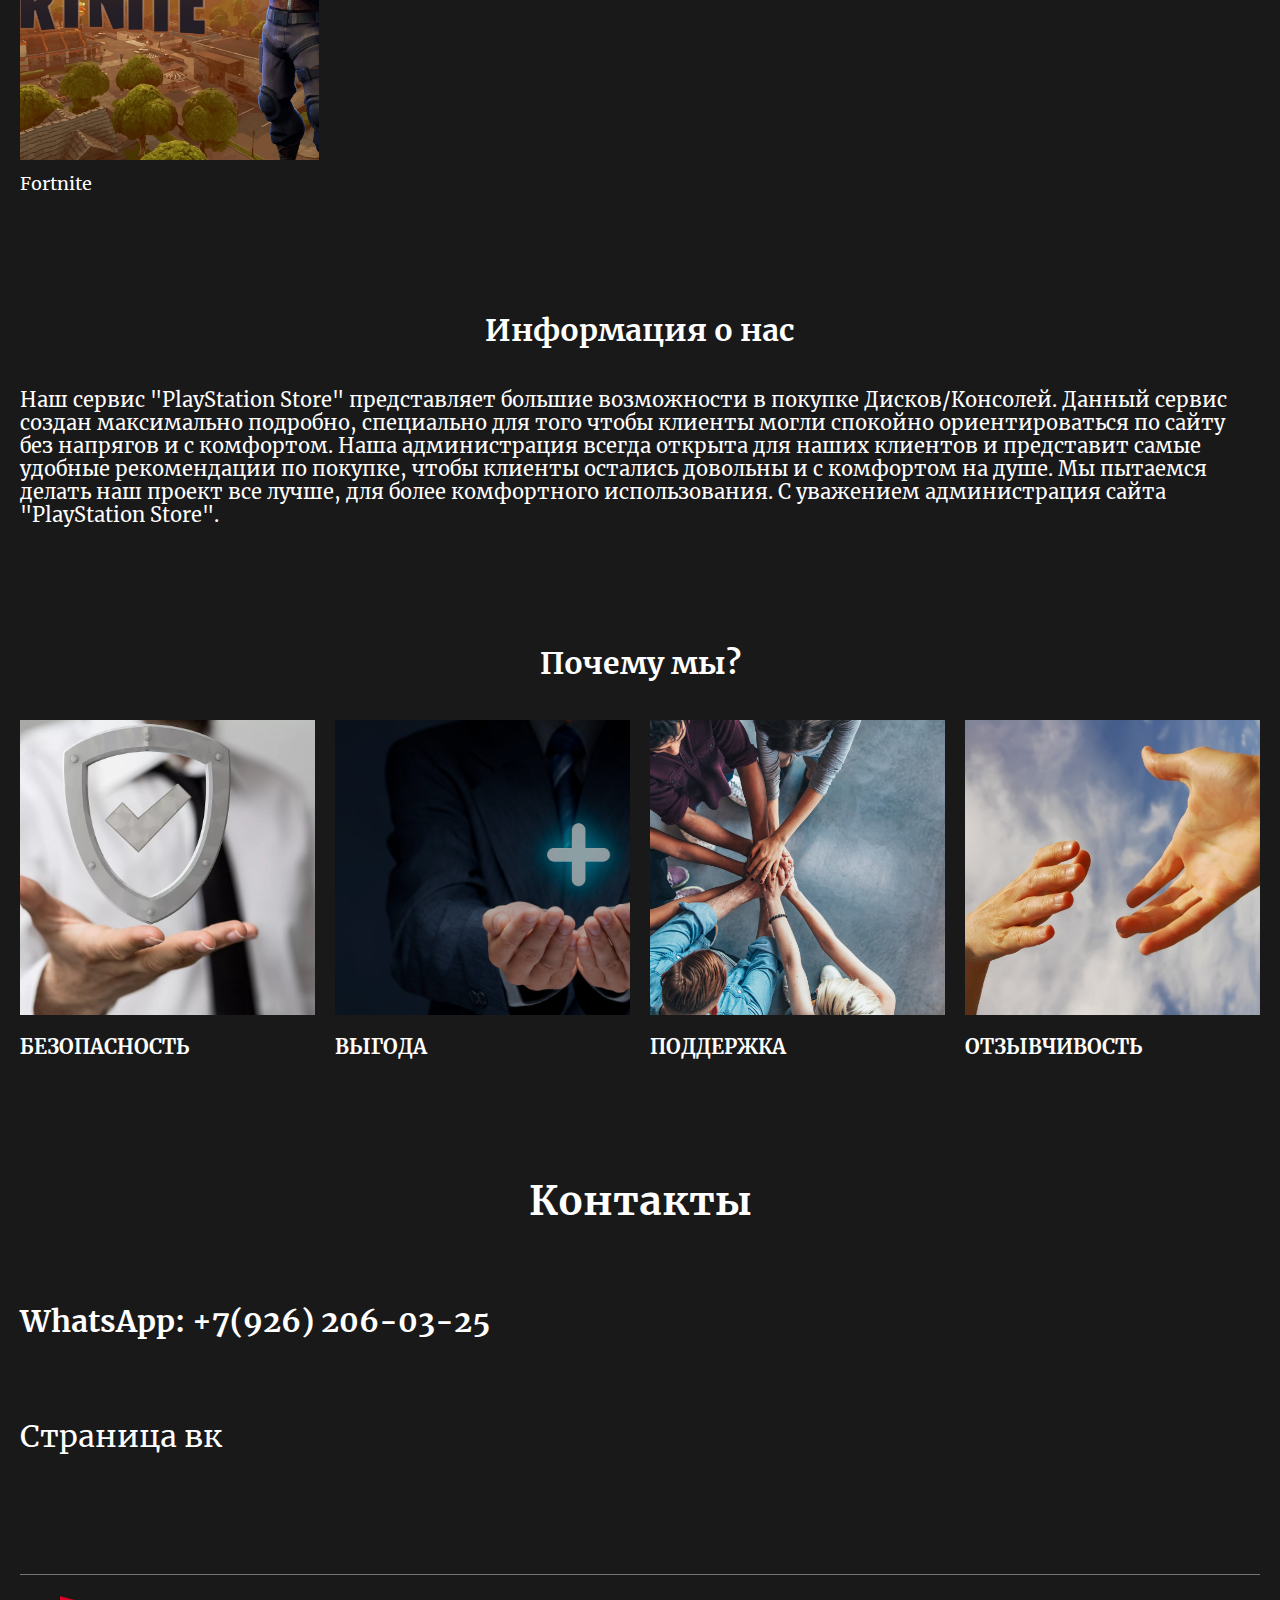
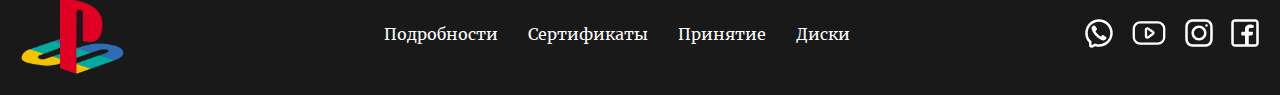
==== commit eb73b35b: "contact" ====
--- a/index.html
+++ b/index.html
@@ -32,10 +32,10 @@
                             <a class="btn header__nav-link" href="#about">О нас</a>
                         </li>
                         <li>
-                            <a class="btn header__nav-link" href="#">Почему мы?</a>
-                        </li>
-                        <li>
-                            <a class="btn header__nav-link" href="#">Контакты</a>
+                            <a class="btn header__nav-link" href="#whywe">Почему мы?</a>
+                        </li>
+                        <li>
+                            <a class="btn header__nav-link" href="#contact">Контакты</a>
                         </li>
                     </ul>
                 </nav>
@@ -217,7 +217,7 @@
                 </p>
             </div>
         </section>
-        <section class="whywe">
+        <section class="whywe" id="whywe">
             <div class="container">
                 <div class="why__we-content">
                     <h2 class="whywe__title">
@@ -270,7 +270,7 @@
             </div>
             </div>
         </section>
-        <section class="contact">
+        <section class="contact" id="contact">
             <div class="container">
                 <h2 class="contact__title">
                     Контакты
@@ -378,10 +378,10 @@
                         <a class="btn nav-modal__nav-link" href="#about">О нас</a>
                     </li>
                     <li>
-                        <a class="btn nav-modal__nav-link" href="#">Почему мы?</a>
-                    </li>
-                    <li>
-                        <a class="btn nav-modal__nav-link" href="#">Контакты</a>
+                        <a class="btn nav-modal__nav-link" href="#whywe">Почему мы?</a>
+                    </li>
+                    <li>
+                        <a class="btn nav-modal__nav-link" href="#contact">Контакты</a>
                     </li>
                 </ul>
             </nav>
--- a/site.css
+++ b/site.css
@@ -254,6 +254,10 @@
     display: flex;
     gap: 16px;
     align-items: center;
+}
+
+.hero__slide-text {
+    font-size: 25px;
 }
 
 .games {
@@ -388,12 +392,17 @@
 }
 
 .vk__link {
-    cursor: pointer
+    cursor: pointer;
     color: var(--second-color);
     font-size: 30px;
     text-decoration: none;
     outline: none;
     border: none;
+    transition: color 0.5s;
+}
+
+.vk__link:hover {
+    color: var(--blue);
 }
 
 .modal {
@@ -568,6 +577,10 @@
     .whywe-card__title {
         font-size: 18px;
     }
+
+    .contact__title {
+        font-size: 38px;
+    }
 }
 
 @media (max-width: 768px) {
@@ -622,8 +635,22 @@
         font-size: 16px;
     }
 
-
-    
+    .contact {
+        padding: 40px 0;
+    }
+
+    .contact__title {
+        font-size: 32px;
+    }
+
+    .whatsapp__content {
+        padding: 30px 0;
+        font-size: 22px;
+    }
+
+    .vk__link {
+        font-size: 26px;
+    }
 }
 
 @media (max-width: 576px) {
@@ -668,4 +695,16 @@
     .whywe-card__title {
         font-size: 12px;
     }
-}
+
+    .contact__title {
+        font-size: 26px;
+    }
+
+    .whatsapp__content {
+        font-size: 18px;
+    }
+
+    .vk__link {
+        font-size: 23px;
+    }
+}
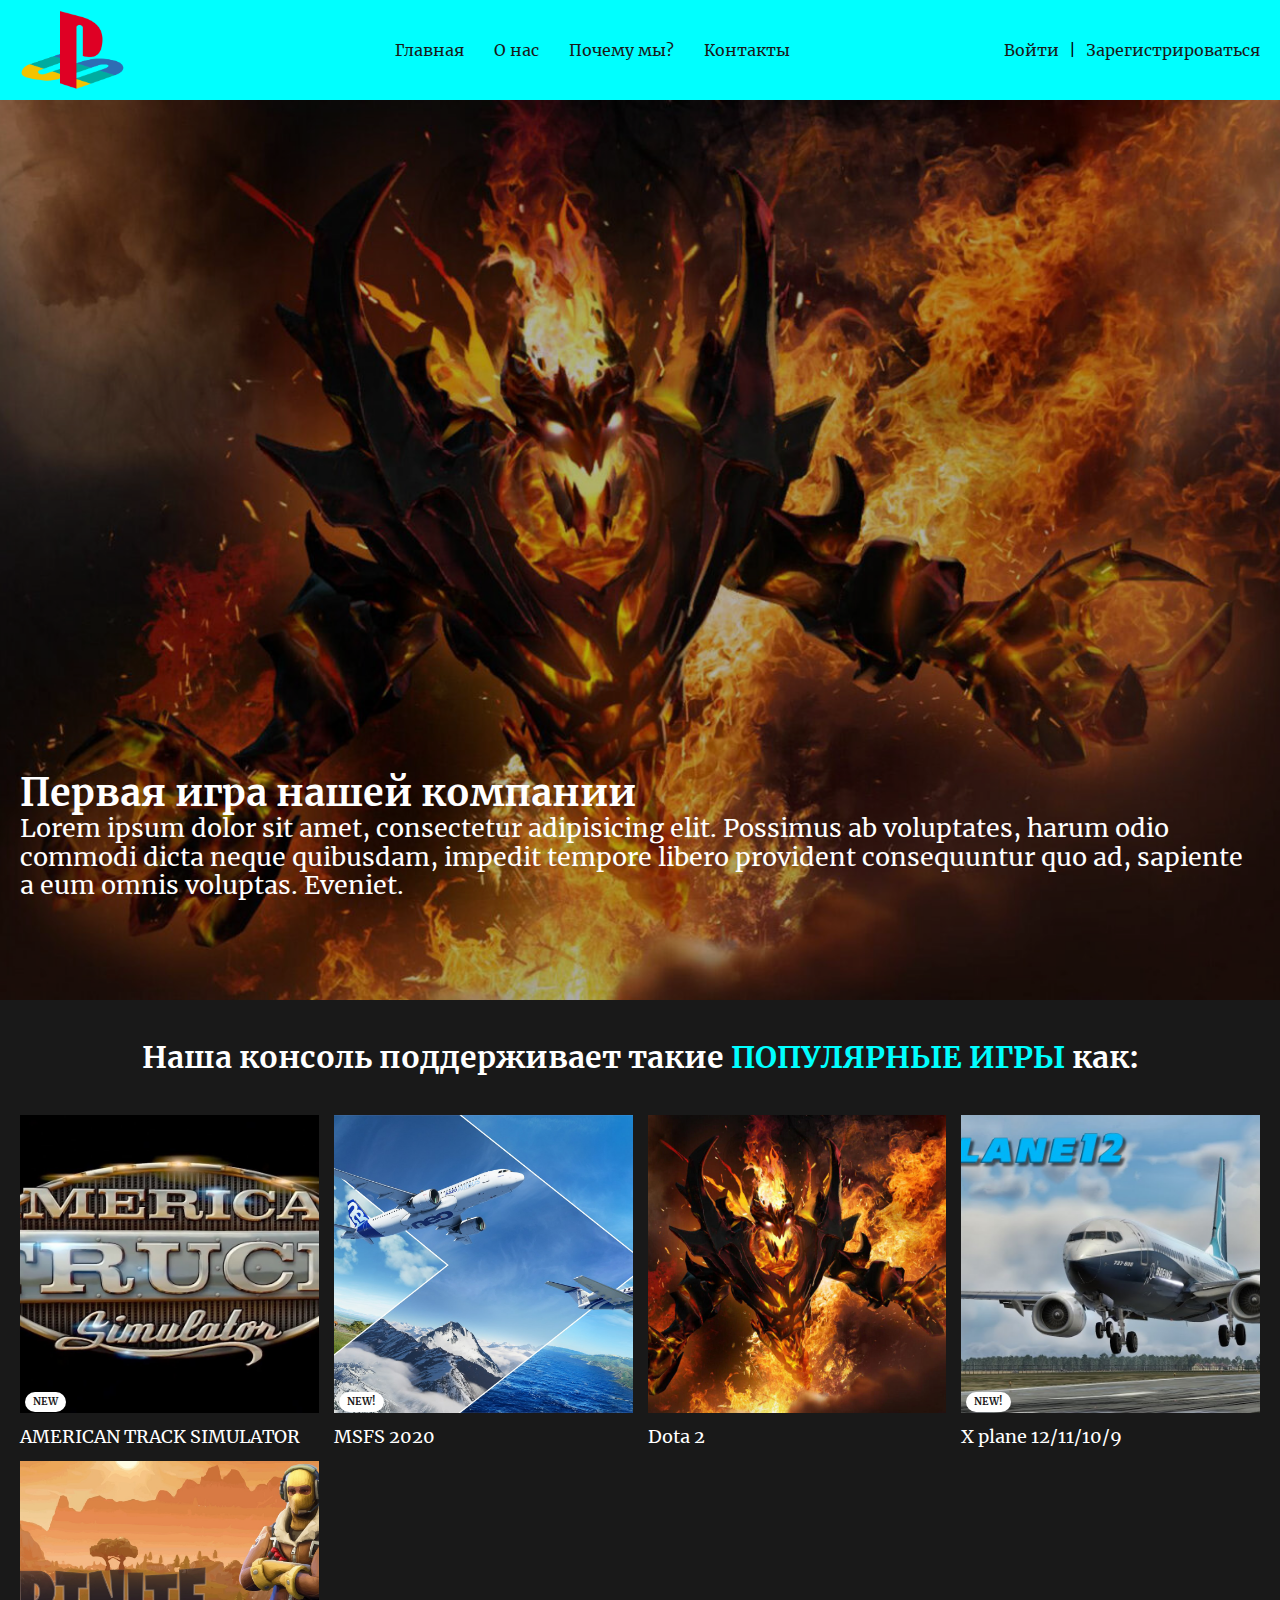
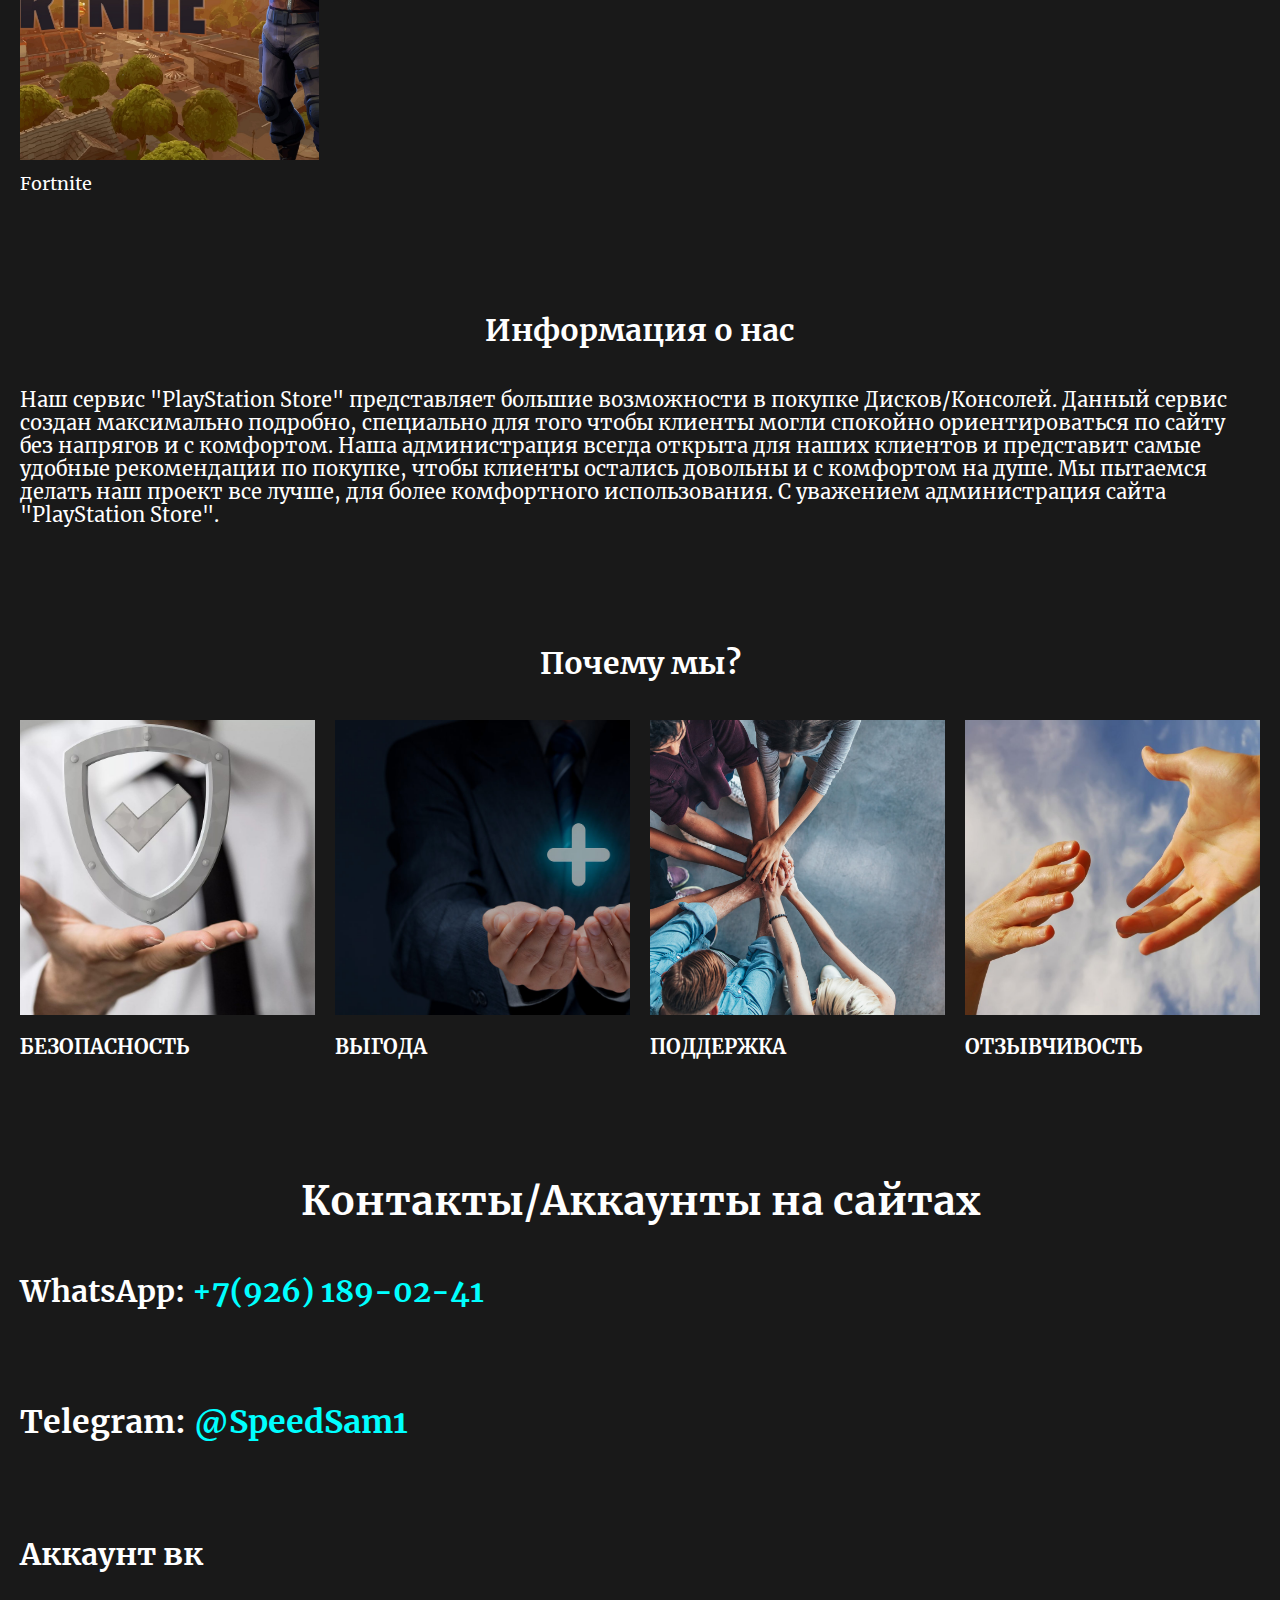
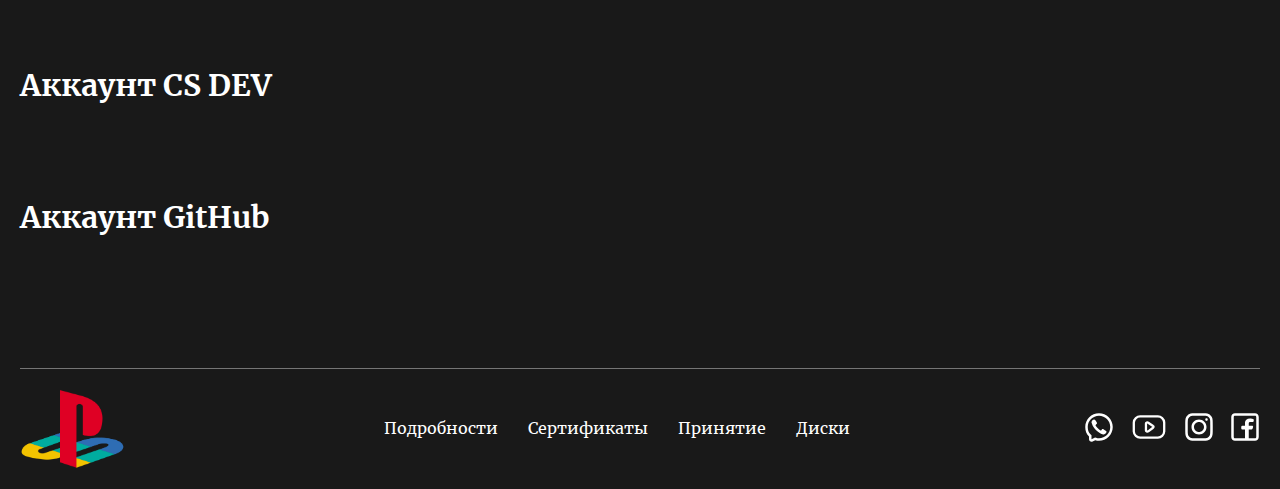
==== commit 937c338a: "contact update" ====
--- a/index.html
+++ b/index.html
@@ -273,14 +273,29 @@
         <section class="contact" id="contact">
             <div class="container">
                 <h2 class="contact__title">
-                    Контакты
+                    Контакты/Аккаунты на сайтах
                 </h2>
                 <h1 class="whatsapp__content">
-                    WhatsApp: +7(926) 206-03-25
+                    WhatsApp: 
+                    <span class="blue">
+                        +7(926) 189-02-41
+                    </span>
                 </h1>
-                <span>
-                    <a href="https://vk.com/csworlddeveloper" target="_blank" class="vk__link">Страница вк</a>
-                </span>
+                <h1 class="telegram__content">
+                    Telegram: 
+                    <span class="blue">
+                        @SpeedSam1
+                    </span>
+                </h1>
+                <h1 class="vk__content">
+                    <a href="https://vk.com/csworlddeveloper" target="_blank" class="vk__link">Аккаунт вк</a>
+                </h1>
+                <h1 class="csdevs__content">
+                    <a href="https://csdevs.net/members/samvel.2358/" target="_blank" class="csdevs__link">Аккаунт CS DEV</a>
+                </h1>
+                <h1 class="github__content">
+                    <a href="https://github.com/SamvelIT" target="_blank" class="github__link">Аккаунт GitHub</a>
+                </h1>
             </div>
         </section>
     </main>
--- a/site.css
+++ b/site.css
@@ -161,7 +161,7 @@
 }
 
 .footer {
-    margin-top: 40px;
+    margin-top: 30px;
     color: var(--second-color);
 }
 
@@ -386,9 +386,13 @@
 }
 
 .whatsapp__content {
-    padding: 60px 0;
+    margin-top: 50px;
     color: var(--second-color);
     font-size: 30px;
+}
+
+.vk__content {
+    margin-top: 95px;
 }
 
 .vk__link {
@@ -402,6 +406,46 @@
 }
 
 .vk__link:hover {
+    color: var(--blue);
+}
+
+.telegram__content {
+    color: var(--second-color);
+    margin-top: 95px;
+}
+
+.csdevs__content {
+    margin-top: 95px;
+}
+
+.csdevs__link {
+    color: var(--second-color);
+    text-decoration: none;
+    cursor: pointer;
+    font-size: 30px;
+    outline: none;
+    border: none;
+    transition: color 0.5s;
+}
+
+.csdevs__link:hover {
+    color: var(--blue);
+}
+
+.github__content {
+    margin-top: 95px;
+}
+
+.github__link {
+    color: var(--second-color);
+    font-size: 30px;
+    text-decoration: none;
+    outline: none;
+    border: none;
+    transition: color 0.5s;
+}
+
+.github__link:hover {
     color: var(--blue);
 }
 
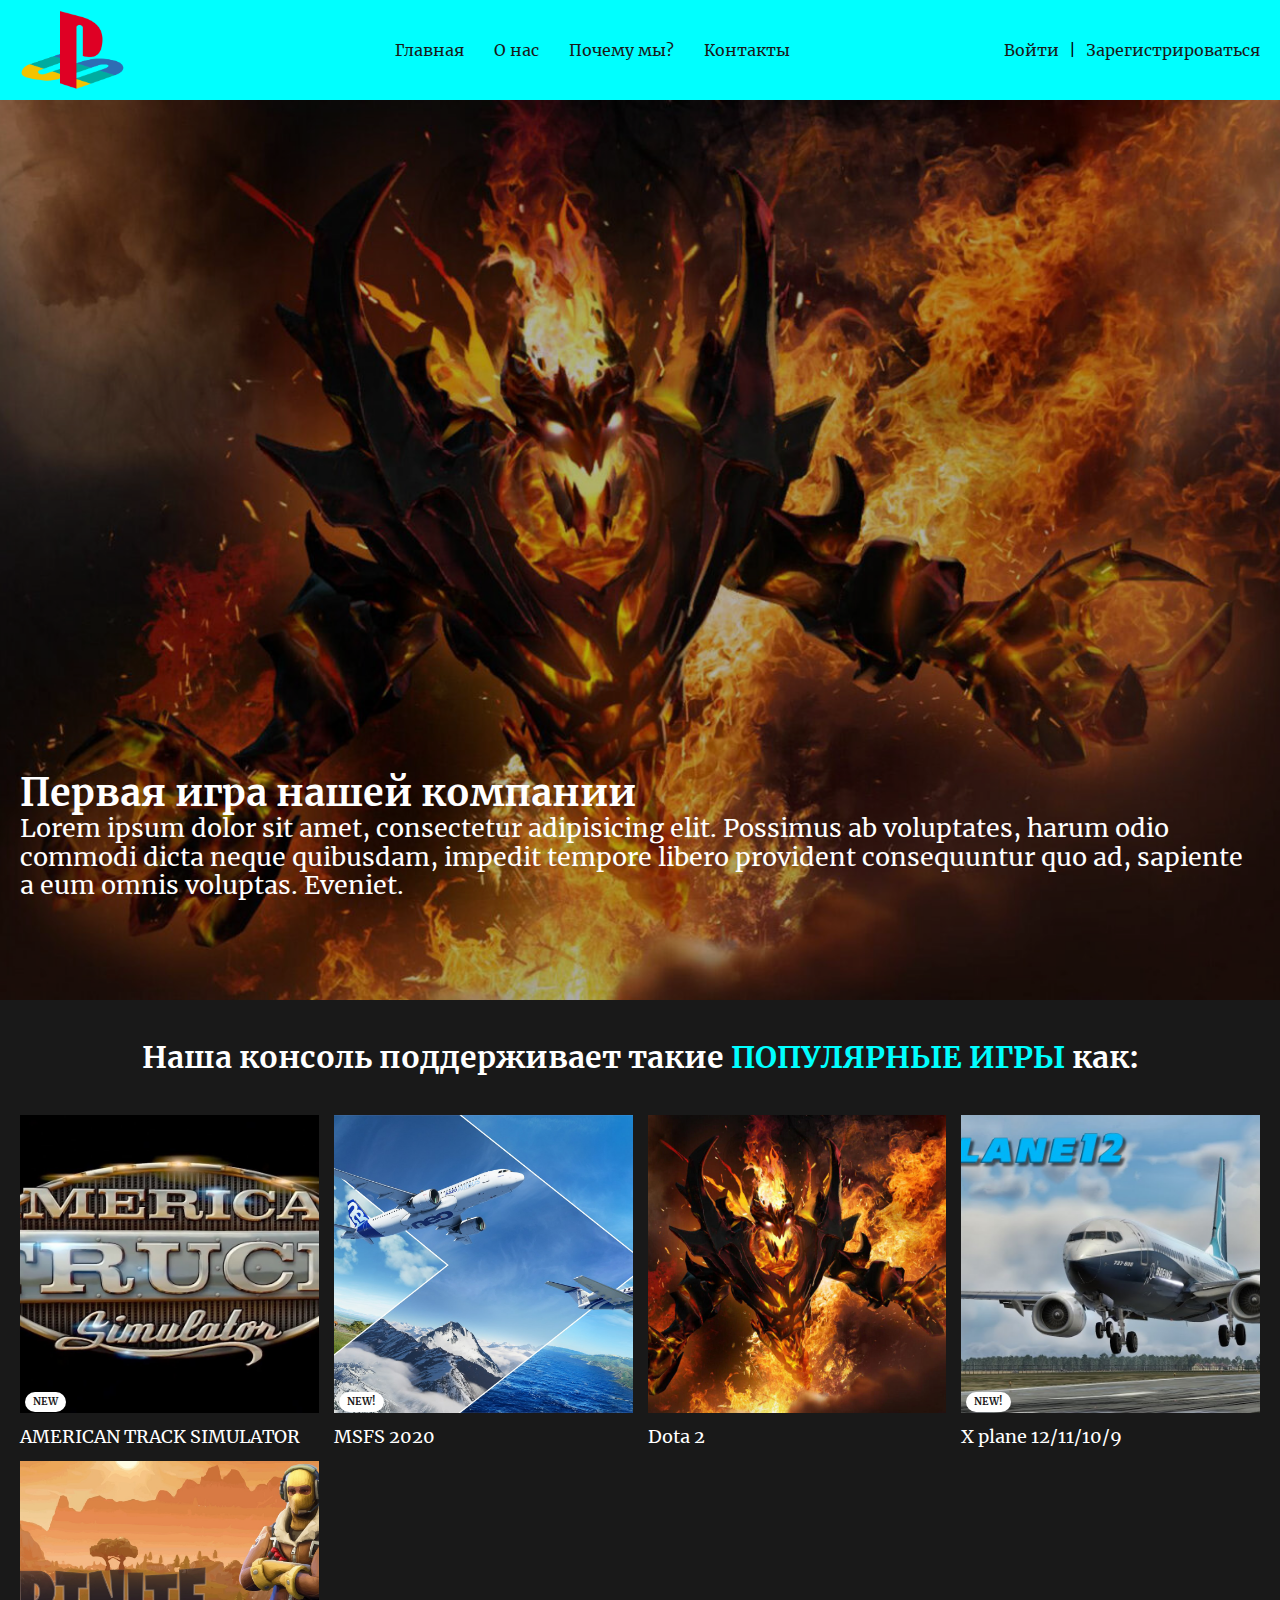
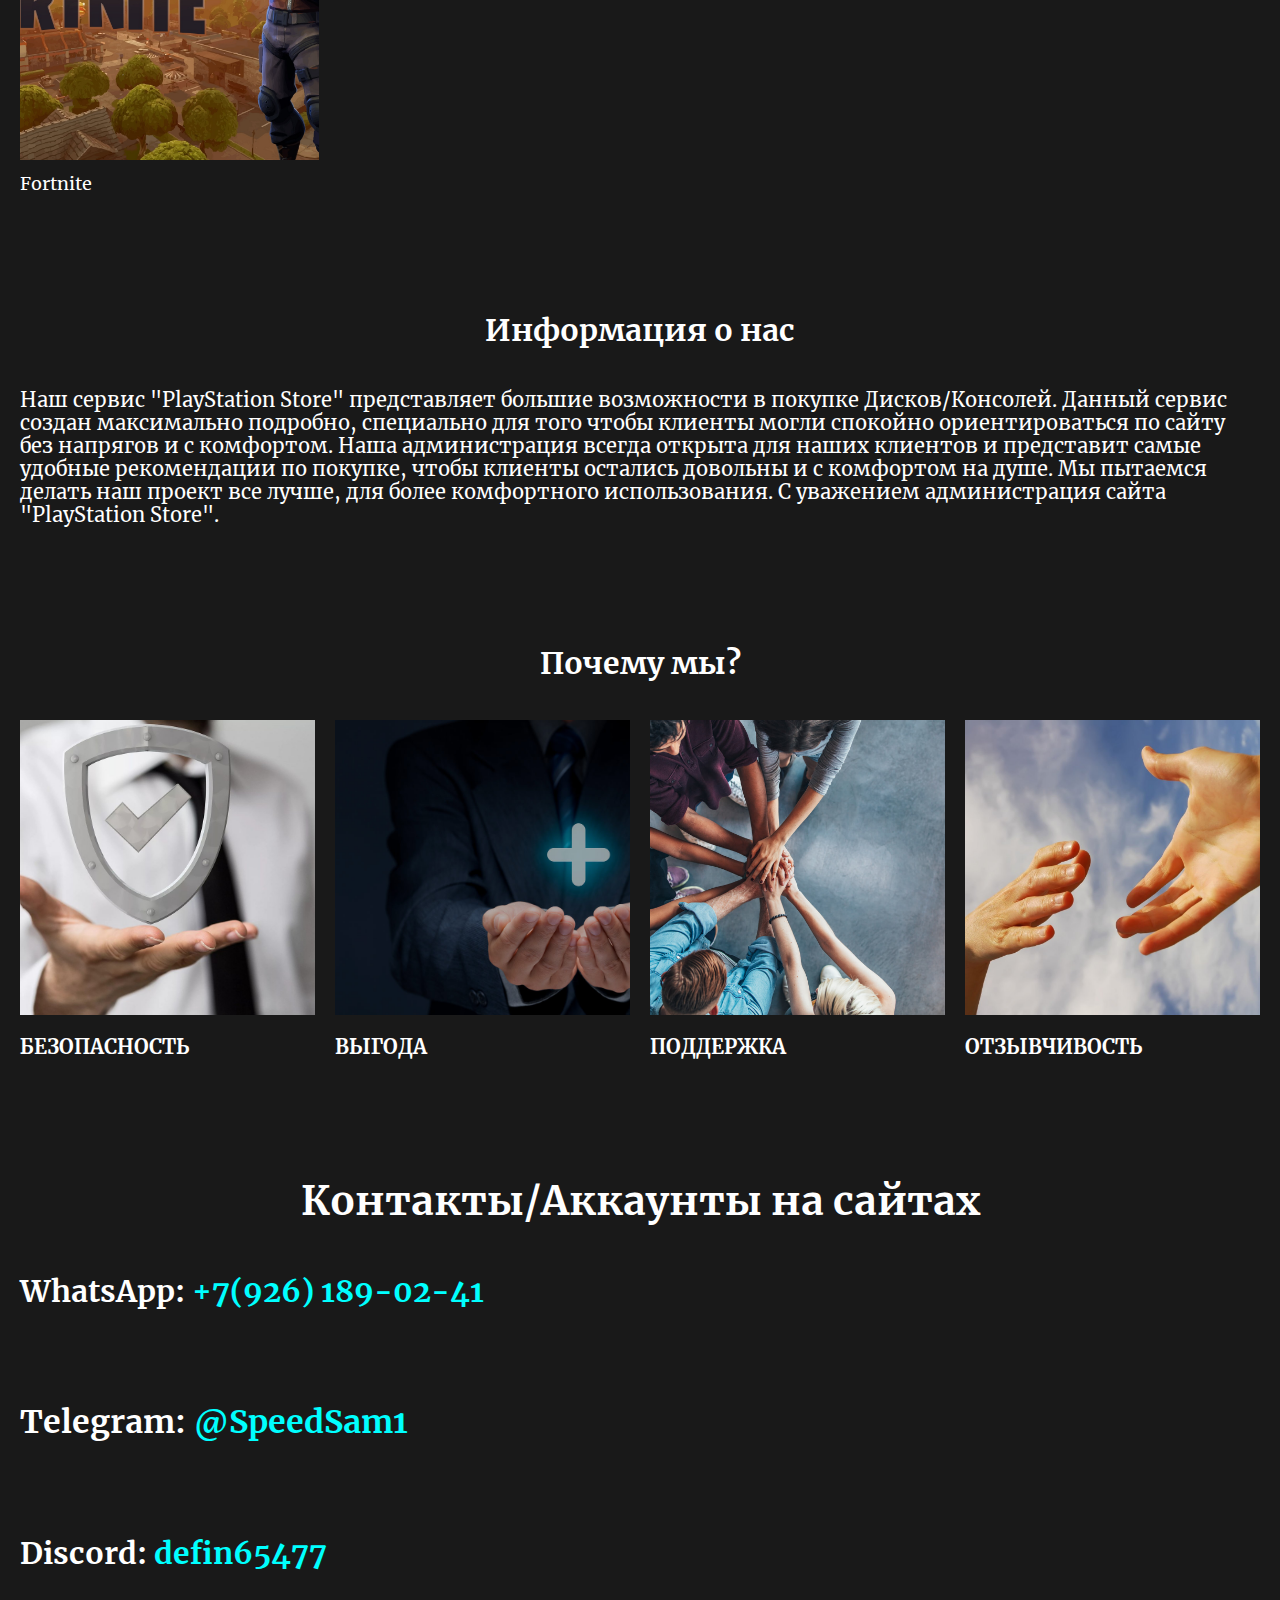
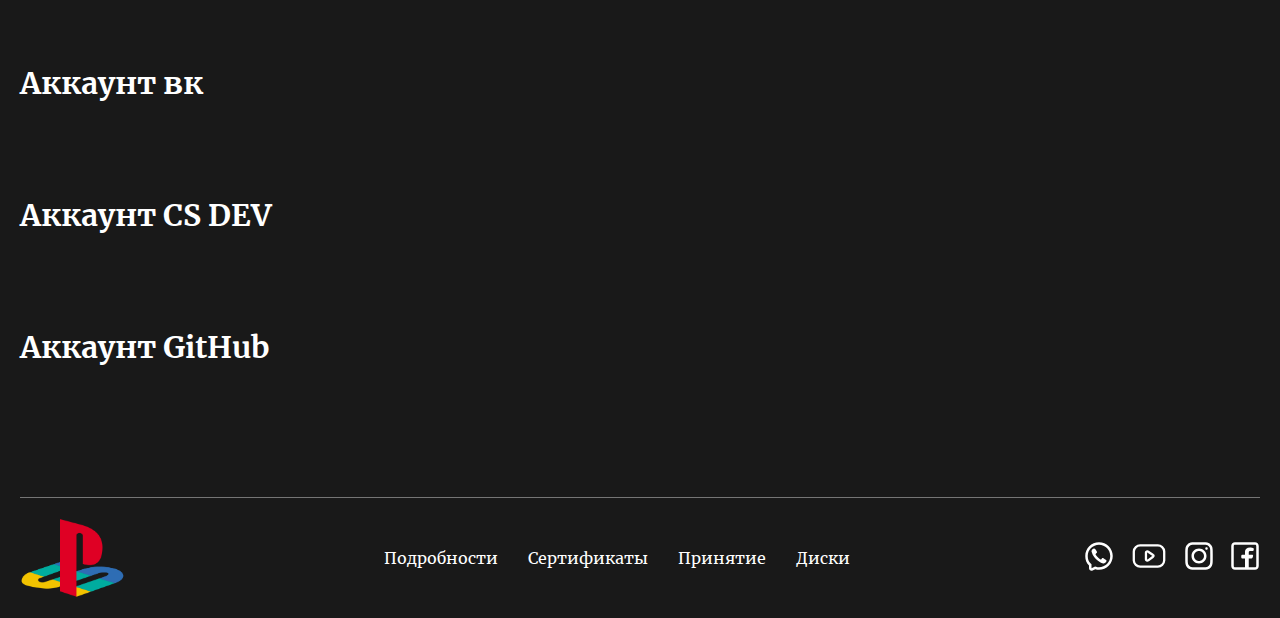
==== commit 7734bcb1: "contact" ====
--- a/index.html
+++ b/index.html
@@ -287,6 +287,12 @@
                         @SpeedSam1
                     </span>
                 </h1>
+                <h1 class="discord__content">
+                    Discord:
+                    <span class="blue">
+                        defin65477
+                    </span>
+                </h1>
                 <h1 class="vk__content">
                     <a href="https://vk.com/csworlddeveloper" target="_blank" class="vk__link">Аккаунт вк</a>
                 </h1>
--- a/site.css
+++ b/site.css
@@ -414,6 +414,12 @@
     margin-top: 95px;
 }
 
+.discord__content {
+    margin-top: 95px;
+    color: var(--second-color);
+    font-size: 30px;
+}
+
 .csdevs__content {
     margin-top: 95px;
 }
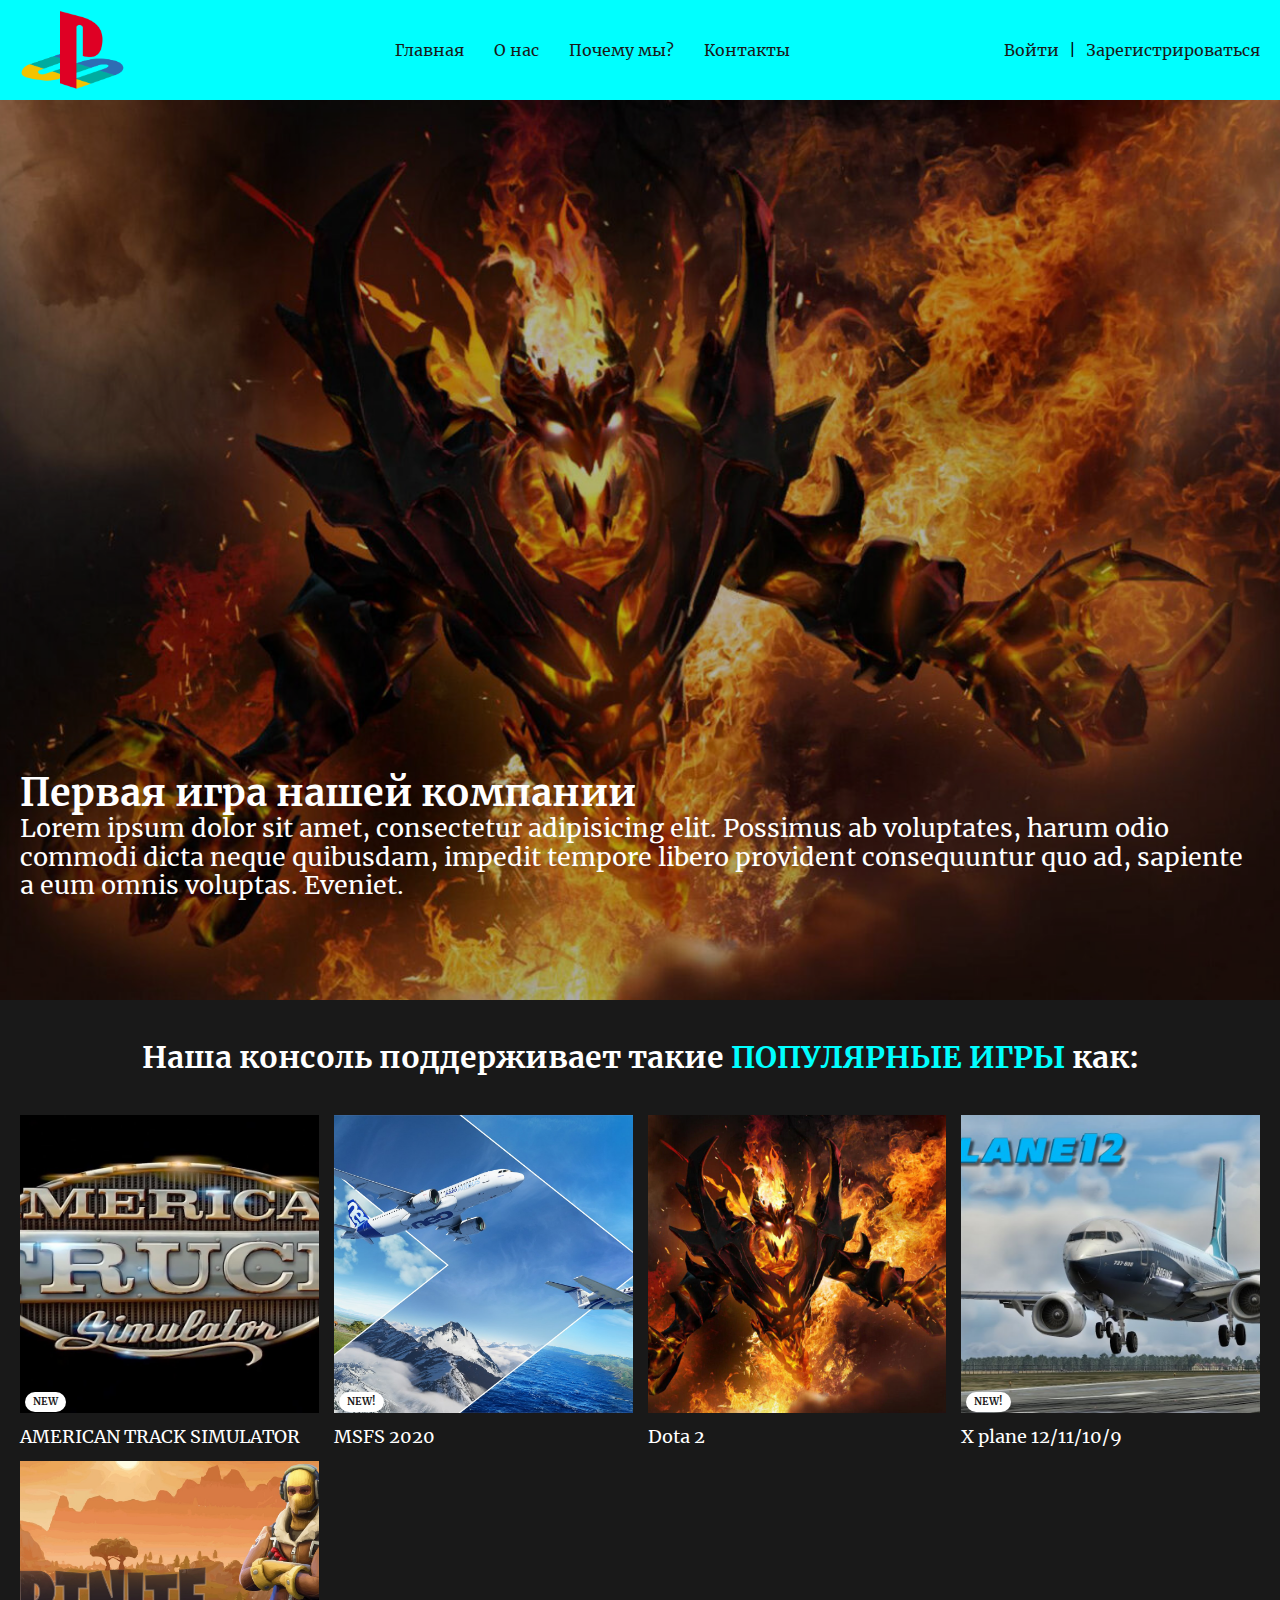
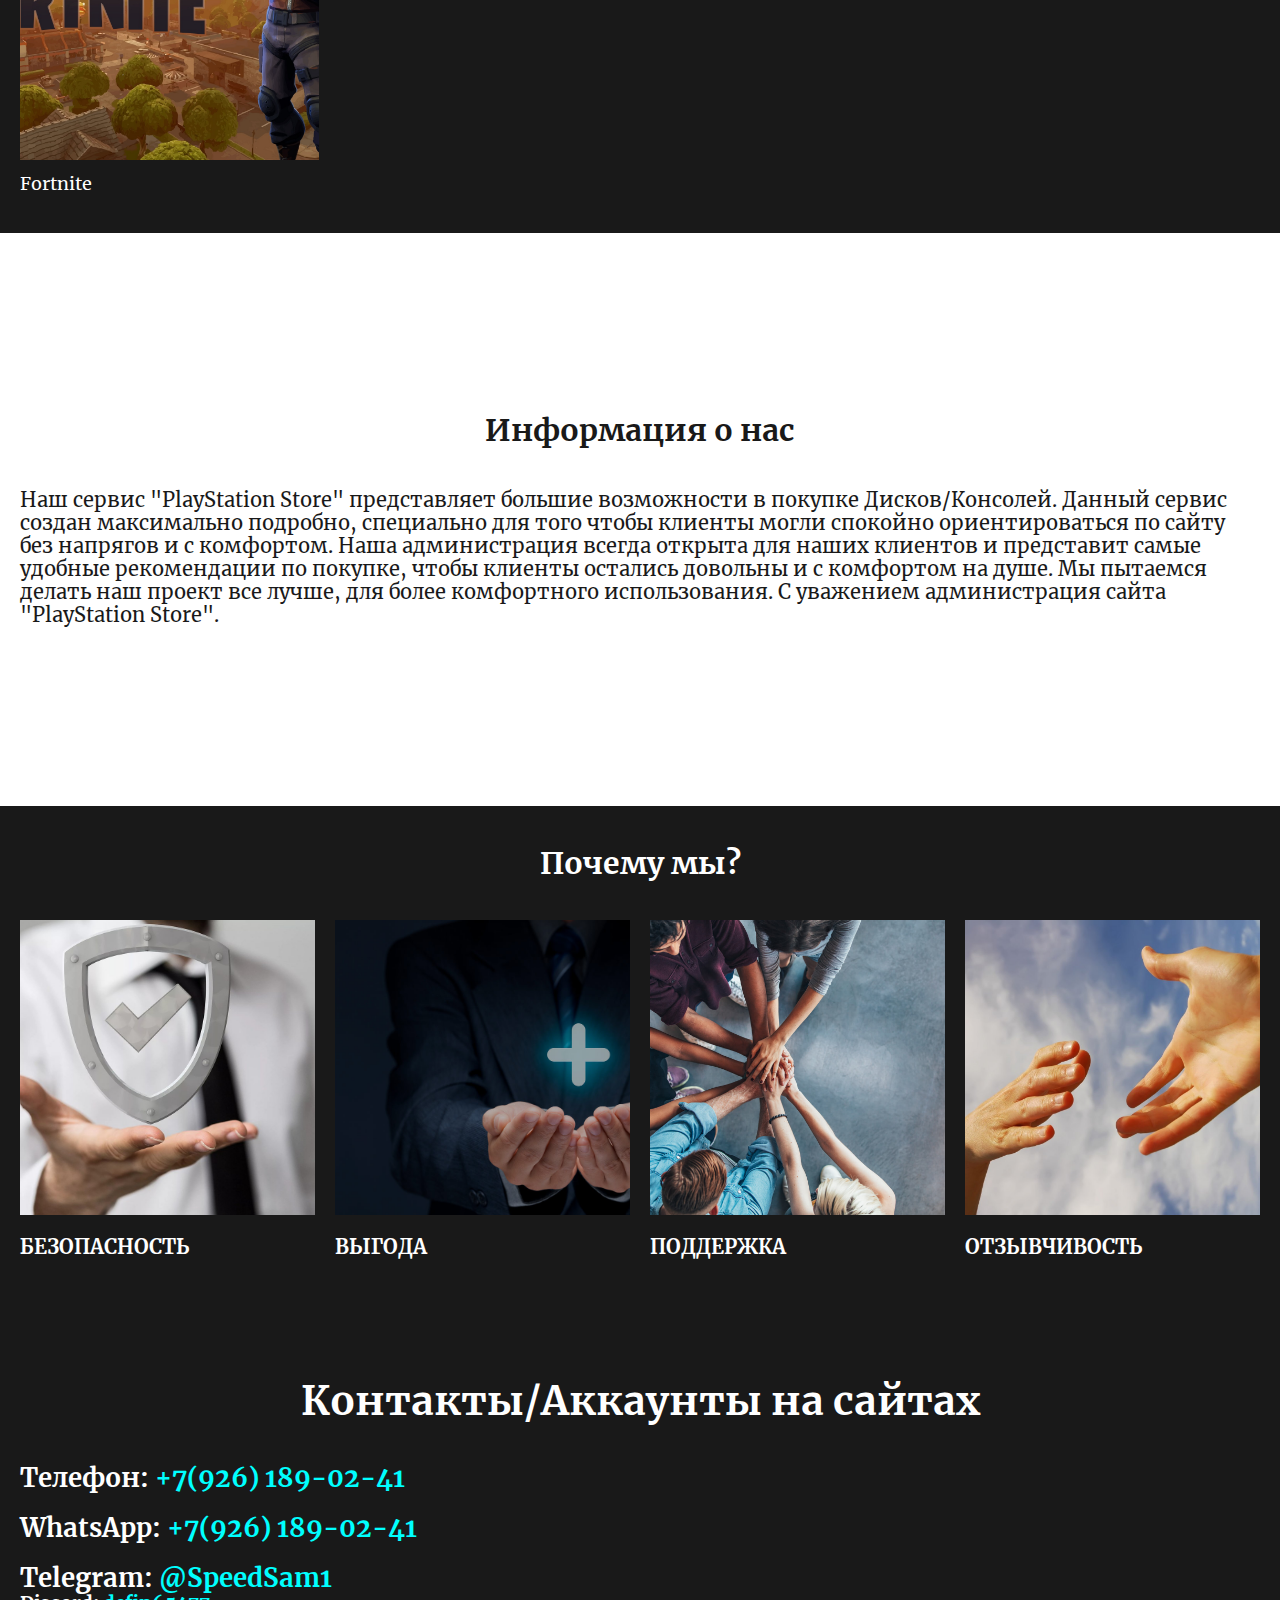
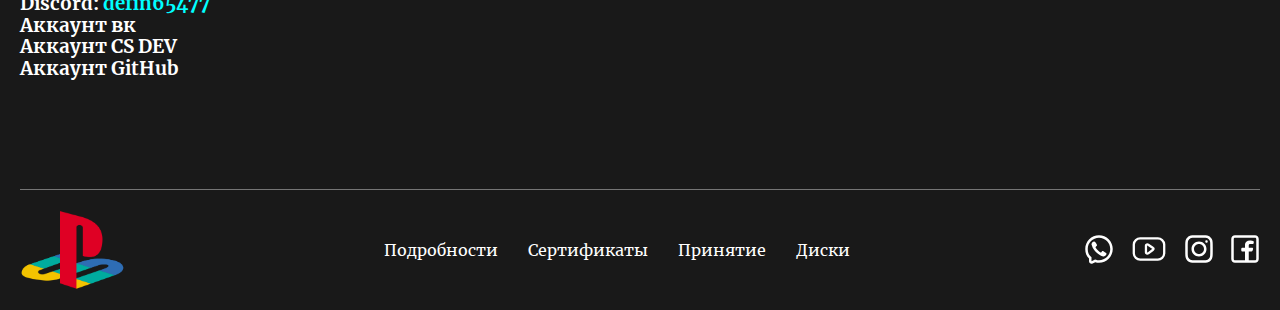
==== commit cd001a43: "store page added" ====
--- a/index.html
+++ b/index.html
@@ -2,514 +2,520 @@
 <html lang="ru">
 
 <head>
-    <meta charset="UTF-8">
-    <meta name="viewport" content="width=device-width, initial-scale=1.0">
-    <title>
-        PlayStation Moscow
-    </title>
-
-    <link rel="stylesheet" href="normalize.css">
-
-
-    <link rel="stylesheet" href="site.css">
-
-    <link rel="stylesheet" href="https://cdn.jsdelivr.net/npm/swiper@11/swiper-bundle.min.css">
+  <meta charset="UTF-8">
+  <meta name="viewport" content="width=device-width, initial-scale=1.0">
+  <title>
+    PlayStation Moscow
+  </title>
+
+  <link rel="stylesheet" href="normalize.css">
+
+
+  <link rel="stylesheet" href="site.css">
+
+  <link rel="stylesheet" href="https://cdn.jsdelivr.net/npm/swiper@11/swiper-bundle.min.css">
 
 
 </head>
 
 <body>
-    <header class="header">
-        <div class="container">
-            <div class="header__contant">
-                <img class="header__logo" src="img/Playstation_logo_colour.svg.png" alt="PlayStation logo">
-                <nav class="header__nav">
-                    <ul class="header__nav-list">
-                        <li>
-                            <a class="btn header__nav-link" href="#">Главная</a>
-                        </li>
-                        <li>
-                            <a class="btn header__nav-link" href="#about">О нас</a>
-                        </li>
-                        <li>
-                            <a class="btn header__nav-link" href="#whywe">Почему мы?</a>
-                        </li>
-                        <li>
-                            <a class="btn header__nav-link" href="#contact">Контакты</a>
-                        </li>
-                    </ul>
-                </nav>
-                <div class="header__actions">
-                    <button class="btn js-modal-opener" data-modal="js-sign-in-modal">
-                        Войти
-                    </button>
-                    |
-                    <button class="btn js-modal-opener" data-modal="js-sign-up-modal">
-                        Зарегистрироваться
-                    </button>
-                </div>
-                <button class="header__burger js-modal-opener" data-modal="js-nav-modal">
-                    <svg width="64px" height="64px" viewBox="0 0 24 24" fill="none" xmlns="http://www.w3.org/2000/svg">
-                        <g id="SVGRepo_bgCarrier" stroke-width="0"></g>
-                        <g id="SVGRepo_tracerCarrier" stroke-linecap="round" stroke-linejoin="round"></g>
-                        <g id="SVGRepo_iconCarrier">
-                            <path d="M5 12H20" stroke="#000000" stroke-width="2" stroke-linecap="round"></path>
-                            <path d="M5 17H20" stroke="#000000" stroke-width="2" stroke-linecap="round"></path>
-                            <path d="M5 7H20" stroke="#000000" stroke-width="2" stroke-linecap="round"></path>
-                        </g>
-                    </svg>
-                </button>
+  <header class="header">
+    <div class="container">
+      <div class="header__contant">
+        <img class="header__logo" src="img/Playstation_logo_colour.svg.png" alt="PlayStation logo">
+        <nav class="header__nav">
+          <ul class="header__nav-list">
+            <li>
+              <a class="btn header__nav-link" href="#">Главная</a>
+            </li>
+            <li>
+              <a class="btn header__nav-link" href="#about">О нас</a>
+            </li>
+            <li>
+              <a class="btn header__nav-link" href="#whywe">Почему мы?</a>
+            </li>
+            <li>
+              <a class="btn header__nav-link" href="#contact">Контакты</a>
+            </li>
+          </ul>
+        </nav>
+        <div class="header__actions">
+          <button class="btn js-modal-opener" data-modal="js-sign-in-modal">
+            Войти
+          </button>
+          |
+          <button class="btn js-modal-opener" data-modal="js-sign-up-modal">
+            Зарегистрироваться
+          </button>
+        </div>
+        <button class="header__burger js-modal-opener" data-modal="js-nav-modal">
+          <svg width="64px" height="64px" viewBox="0 0 24 24" fill="none" xmlns="http://www.w3.org/2000/svg">
+            <g id="SVGRepo_bgCarrier" stroke-width="0"></g>
+            <g id="SVGRepo_tracerCarrier" stroke-linecap="round" stroke-linejoin="round"></g>
+            <g id="SVGRepo_iconCarrier">
+              <path d="M5 12H20" stroke="#000000" stroke-width="2" stroke-linecap="round"></path>
+              <path d="M5 17H20" stroke="#000000" stroke-width="2" stroke-linecap="round"></path>
+              <path d="M5 7H20" stroke="#000000" stroke-width="2" stroke-linecap="round"></path>
+            </g>
+          </svg>
+        </button>
+      </div>
+    </div>
+  </header>
+  <main>
+    <section class="hero">
+      <div class="hero__content">
+        <div class="swiper hero__swiper">
+          <!-- Additional required wrapper -->
+          <div class="swiper-wrapper">
+            <!-- Slides -->
+            <div class="swiper-slide">
+              <img src="img/1-1536x864.jpg" alt="">
+              <div class="hero__slide-text">
+                <div class="container">
+                  <h2>
+                    Первая игра нашей компании
+                  </h2>
+                  <p>
+                    Lorem ipsum dolor sit amet, consectetur adipisicing elit. Possimus ab
+                    voluptates, harum odio commodi dicta neque quibusdam, impedit tempore libero
+                    provident consequuntur quo ad, sapiente a eum omnis voluptas. Eveniet.
+                  </p>
+                </div>
+              </div>
             </div>
+            <div class="swiper-slide">
+              <img src="img/1663249680_34-mykaleidoscope-ru-p-chuvstvo-miloserdiya-krasivo-35.jpg" alt="">
+              <div class="hero__slide-text">
+                <div class="container">
+                  <h2>
+                    Наша бабушка разыгравает игры на пс 5. Успей купить
+                  </h2>
+                  <p>
+                    Lorem ipsum dolor sit amet, consectetur adipisicing elit. Possimus ab
+                    voluptates, harum odio commodi dicta neque quibusdam, impedit tempore libero
+                    provident consequuntur quo ad, sapiente a eum omnis voluptas. Eveniet.
+                  </p>
+                </div>
+              </div>
+            </div>
+            <div class="swiper-slide">
+              <img src="img/ffi-incentive-moral.jpg" alt="">
+              <div class="hero__slide-text">
+                <div class="container">
+                  <h2>
+                    Хз что это
+                  </h2>
+                  <p>
+                    Lorem ipsum dolor sit amet, consectetur adipisicing elit. Possimus ab
+                    voluptates, harum odio commodi dicta neque quibusdam, impedit tempore libero
+                    provident consequuntur quo ad, sapiente a eum omnis voluptas. Eveniet.
+                  </p>
+                </div>
+              </div>
+            </div>
+          </div>
         </div>
-    </header>
-    <main>
-        <section class="hero">
-            <div class="hero__content">
-                <div class="swiper hero__swiper">
-                    <!-- Additional required wrapper -->
-                    <div class="swiper-wrapper">
-                        <!-- Slides -->
-                        <div class="swiper-slide">
-                            <img src="img/1-1536x864.jpg" alt="">
-                            <div class="hero__slide-text">
-                                <div class="container">
-                                    <h2>
-                                        Первая игра нашей компании
-                                    </h2>
-                                    <p>
-                                        Lorem ipsum dolor sit amet, consectetur adipisicing elit. Possimus ab
-                                        voluptates, harum odio commodi dicta neque quibusdam, impedit tempore libero
-                                        provident consequuntur quo ad, sapiente a eum omnis voluptas. Eveniet.
-                                    </p>
-                                </div>
-                            </div>
-                        </div>
-                        <div class="swiper-slide">
-                            <img src="img/1663249680_34-mykaleidoscope-ru-p-chuvstvo-miloserdiya-krasivo-35.jpg" alt="">
-                            <div class="hero__slide-text">
-                                <div class="container">
-                                    <h2>
-                                        Наша бабушка разыгравает игры на пс 5. Успей купить
-                                    </h2>
-                                    <p>
-                                        Lorem ipsum dolor sit amet, consectetur adipisicing elit. Possimus ab
-                                        voluptates, harum odio commodi dicta neque quibusdam, impedit tempore libero
-                                        provident consequuntur quo ad, sapiente a eum omnis voluptas. Eveniet.
-                                    </p>
-                                </div>
-                            </div>
-                        </div>
-                        <div class="swiper-slide">
-                            <img src="img/ffi-incentive-moral.jpg" alt="">
-                            <div class="hero__slide-text">
-                                <div class="container">
-                                    <h2>
-                                        Хз что это
-                                    </h2>
-                                    <p>
-                                        Lorem ipsum dolor sit amet, consectetur adipisicing elit. Possimus ab
-                                        voluptates, harum odio commodi dicta neque quibusdam, impedit tempore libero
-                                        provident consequuntur quo ad, sapiente a eum omnis voluptas. Eveniet.
-                                    </p>
-                                </div>
-                            </div>
-                        </div>
-                    </div>
-                </div>
-            </div>
-
-        </section>
-        <section class="games">
-            <div class="container">
-                <div class="games__content">
-                    <h2 class="games__title">
-                        Наша консоль поддерживает такие <span class="blue">ПОПУЛЯРНЫЕ ИГРЫ</span> как:
-                    </h2>
-                    <ul class="games__list">
-                        <li class="games__item">
-                            <a href="#" class="games__link">
-                                <div class="game-card games__card">
-                                    <div class="game-card__preview">
-                                        <img src="img/maxresdefault.jpg" alt="" class="game-card__img">
-                                        <span class="game-card__sticker">
-                                            NEW
-                                        </span>
-                                    </div>
-                                    <h5 class="game-card__title">
-                                        AMERICAN TRACK SIMULATOR
-                                    </h5>
-                                </div>
-                            </a>
-                        </li>
-                        <li class="games__item">
-                            <a href="#" class="games__link">
-                                <div class="game-card games__card">
-                                    <div class="game-card__preview">
-                                        <img src="img/89ceadfd42109aa0d80e9c5dbc86f277.jpg" alt=""
-                                            class="game-card__img">
-                                        <span class="game-card__sticker">
-                                            NEW!
-                                        </span>
-                                    </div>
-                                    <h5 class="game-card__title">
-                                        MSFS 2020
-                                    </h5>
-                                </div>
-                            </a>
-                        </li>
-                        <li class="games__item">
-                            <a href="#" class="games__link">
-                                <div class="game-card games__card">
-                                    <div class="game-card__preview">
-                                        <img src="img/1-1536x864.jpg" alt="" class="game-card__img">
-                                    </div>
-                                    <h5 class="game-card__title">
-                                        Dota 2
-                                    </h5>
-                                </div>
-                            </a>
-                        </li>
-                        <li class="games__item">
-                            <a href="#" class="games__link">
-                                <div class="game-card games__card">
-                                    <div class="game-card__preview">
-                                        <img src="img/Xplane.jpg" alt="" class="game-card__img">
-                                        <span class="game-card__sticker">
-                                            NEW!
-                                        </span>
-                                    </div>
-                                    <h5 class="game-card__title">
-                                        X plane 12/11/10/9
-                                    </h5>
-                                </div>
-                            </a>
-                        </li>
-                        <li class="games__item">
-                            <a href="#" class="games__link">
-                                <div class="game-card games__card">
-                                    <div class="game-card__preview">
-                                        <img src="img/ea626adbc78f8ee1701d6c9598017f3e.jpg" alt=""
-                                            class="game-card__img">
-                                    </div>
-                                    <h5 class="game-card__title">
-                                        Fortnite
-                                    </h5>
-                                </div>
-                            </a>
-                        </li>
-                    </ul>
-                </div>
-            </div>
-        </section>
-        <section class="inf" id="about">
-            <div class="container">
-                <h2 class="inf__title">
-                    Информация о нас
-                </h2>
-                <p class="inf__content">
-                    Наш сервис "PlayStation Store" представляет большие возможности в покупке Дисков/Консолей.
-                    Данный сервис создан максимально подробно, специально для того чтобы клиенты могли спокойно
-                    ориентироваться по сайту без напрягов и с комфортом.
-                    Наша администрация всегда открыта для наших клиентов и представит самые удобные рекомендации по
-                    покупке, чтобы клиенты остались довольны и с комфортом на душе.
-                    Мы пытаемся делать наш проект все лучше, для более комфортного использования.
-                    С уважением администрация сайта "PlayStation Store".
-                </p>
-            </div>
-        </section>
-        <section class="whywe" id="whywe">
-            <div class="container">
-                <div class="why__we-content">
-                    <h2 class="whywe__title">
-                        Почему мы?
-                    </h2>
-                    <ul class="whywe__list">
-                        <li class="whywe__item">
-                            <div class="whywe-card whywe__card">
-                                <div class="whywe-card__preview">
-                                    <img src="img/kompleksnaya-bezopasnost.jpg" alt="" class="whywe-card__img">
-                                </div>
-                                <h5 class="whywe-card__title">
-                                    БЕЗОПАСНОСТЬ
-                                </h5>
-                            </div>
-                        </li>
-                        <li class="whywe__item">
-                            <div class="whywe-card whywe__card">
-                                <div class="whywe-card__preview">
-                                    <img src="img/ffi-incentive-moral.jpg" alt="" class="whywe-card__img">
-                                </div>
-                                <h5 class="whywe-card__title">
-                                    ВЫГОДА
-                                </h5>
-                            </div>
-                        </li>
-                        <li class="whywe__item">
-                            <div class="whywe-card whywe__card">
-                                <div class="whywe-card__preview">
-                                    <img src="img/pomosh(1).jpg" alt="" class="whywe-card__img">
-                                </div>
-                                <h5 class="whywe-card__title">
-                                    ПОДДЕРЖКА
-                                </h5>
-                            </div>
-                        </li>
-                        <li class="whywe__item">
-                            <div class="whywe-card whywe__card">
-                                <div class="whywe-card__preview">
-                                    <img src="img/1663249680_34-mykaleidoscope-ru-p-chuvstvo-miloserdiya-krasivo-35.jpg"
-                                        alt="" class="whywe-card__img">
-                                </div>
-                                <h5 class="whywe-card__title">
-                                    ОТЗЫВЧИВОСТЬ
-                                </h5>
-                            </div>
-                        </li>
-                    </ul>
-                </div>
-            </div>
-            </div>
-        </section>
-        <section class="contact" id="contact">
-            <div class="container">
-                <h2 class="contact__title">
-                    Контакты/Аккаунты на сайтах
-                </h2>
-                <h1 class="whatsapp__content">
-                    WhatsApp: 
-                    <span class="blue">
-                        +7(926) 189-02-41
+      </div>
+
+    </section>
+    <section class="games">
+      <div class="container">
+        <div class="games__content">
+          <h2 class="games__title">
+            Наша консоль поддерживает такие <span class="blue">ПОПУЛЯРНЫЕ ИГРЫ</span> как:
+          </h2>
+          <ul class="games__list">
+            <li class="games__item">
+              <a href="#" class="games__link">
+                <div class="game-card games__card">
+                  <div class="game-card__preview">
+                    <img src="img/maxresdefault.jpg" alt="" class="game-card__img">
+                    <span class="game-card__sticker">
+                      NEW
                     </span>
-                </h1>
-                <h1 class="telegram__content">
-                    Telegram: 
-                    <span class="blue">
-                        @SpeedSam1
+                  </div>
+                  <h5 class="game-card__title">
+                    AMERICAN TRACK SIMULATOR
+                  </h5>
+                </div>
+              </a>
+            </li>
+            <li class="games__item">
+              <a href="#" class="games__link">
+                <div class="game-card games__card">
+                  <div class="game-card__preview">
+                    <img src="img/89ceadfd42109aa0d80e9c5dbc86f277.jpg" alt="" class="game-card__img">
+                    <span class="game-card__sticker">
+                      NEW!
                     </span>
-                </h1>
-                <h1 class="discord__content">
-                    Discord:
-                    <span class="blue">
-                        defin65477
+                  </div>
+                  <h5 class="game-card__title">
+                    MSFS 2020
+                  </h5>
+                </div>
+              </a>
+            </li>
+            <li class="games__item">
+              <a href="#" class="games__link">
+                <div class="game-card games__card">
+                  <div class="game-card__preview">
+                    <img src="img/1-1536x864.jpg" alt="" class="game-card__img">
+                  </div>
+                  <h5 class="game-card__title">
+                    Dota 2
+                  </h5>
+                </div>
+              </a>
+            </li>
+            <li class="games__item">
+              <a href="#" class="games__link">
+                <div class="game-card games__card">
+                  <div class="game-card__preview">
+                    <img src="img/Xplane.jpg" alt="" class="game-card__img">
+                    <span class="game-card__sticker">
+                      NEW!
                     </span>
-                </h1>
-                <h1 class="vk__content">
-                    <a href="https://vk.com/csworlddeveloper" target="_blank" class="vk__link">Аккаунт вк</a>
-                </h1>
-                <h1 class="csdevs__content">
-                    <a href="https://csdevs.net/members/samvel.2358/" target="_blank" class="csdevs__link">Аккаунт CS DEV</a>
-                </h1>
-                <h1 class="github__content">
-                    <a href="https://github.com/SamvelIT" target="_blank" class="github__link">Аккаунт GitHub</a>
-                </h1>
-            </div>
-        </section>
-    </main>
-    <footer class="footer">
-        <div class="container">
-            <div class="footer__contant">
-                <img class="footer__logo" src="img/Playstation_logo_colour.svg.png" alt="PlayStation logo">
-                <div class="footer__nav">
-                    <ul class="footer__nav-list">
-                        <li>
-                            <a class="btn footer__nav-link" href="#">Подробности</a>
-                        </li>
-                        <li>
-                            <a class="btn footer__nav-link" href="#">Сертификаты</a>
-                        </li>
-                        <li>
-                            <a class="btn footer__nav-link" href="#">Принятие</a>
-                        </li>
-                        <li>
-                            <a class="btn footer__nav-link" href="#">Диски</a>
-                        </li>
-                    </ul>
-                </div>
-                <ul class="footer__social-list">
-                    <li>
-                        <a class="btn ws footer__social-link" href="#">
-                            <svg width="800px" height="800px" viewBox="0 0 24 24" fill="none"
-                                xmlns="http://www.w3.org/2000/svg">
-                                <path
-                                    d="M6.014 8.00613C6.12827 7.1024 7.30277 5.87414 8.23488 6.01043L8.23339 6.00894C9.14051 6.18132 9.85859 7.74261 10.2635 8.44465C10.5504 8.95402 10.3641 9.4701 10.0965 9.68787C9.7355 9.97883 9.17099 10.3803 9.28943 10.7834C9.5 11.5 12 14 13.2296 14.7107C13.695 14.9797 14.0325 14.2702 14.3207 13.9067C14.5301 13.6271 15.0466 13.46 15.5548 13.736C16.3138 14.178 17.0288 14.6917 17.69 15.27C18.0202 15.546 18.0977 15.9539 17.8689 16.385C17.4659 17.1443 16.3003 18.1456 15.4542 17.9421C13.9764 17.5868 8 15.27 6.08033 8.55801C5.97237 8.24048 5.99955 8.12044 6.014 8.00613Z"
-                                    fill="#0F0F0F" />
-                                <path fill-rule="evenodd" clip-rule="evenodd"
-                                    d="M12 23C10.7764 23 10.0994 22.8687 9 22.5L6.89443 23.5528C5.56462 24.2177 4 23.2507 4 21.7639V19.5C1.84655 17.492 1 15.1767 1 12C1 5.92487 5.92487 1 12 1C18.0751 1 23 5.92487 23 12C23 18.0751 18.0751 23 12 23ZM6 18.6303L5.36395 18.0372C3.69087 16.4772 3 14.7331 3 12C3 7.02944 7.02944 3 12 3C16.9706 3 21 7.02944 21 12C21 16.9706 16.9706 21 12 21C11.0143 21 10.552 20.911 9.63595 20.6038L8.84847 20.3397L6 21.7639V18.6303Z"
-                                    fill="#0F0F0F" />
-                            </svg>
-                        </a>
-                    </li>
-                    <li>
-                        <a href="#" class="btn yt footer__social-link">
-                            <svg width="800px" height="800px" viewBox="0 -0.5 25 25" fill="none"
-                                xmlns="http://www.w3.org/2000/svg">
-                                <path fill-rule="evenodd" clip-rule="evenodd"
-                                    d="M18.168 19.0028C20.4724 19.0867 22.41 17.29 22.5 14.9858V9.01982C22.41 6.71569 20.4724 4.91893 18.168 5.00282H6.832C4.52763 4.91893 2.58998 6.71569 2.5 9.01982V14.9858C2.58998 17.29 4.52763 19.0867 6.832 19.0028H18.168Z"
-                                    stroke="#000000" stroke-width="1.5" stroke-linecap="round"
-                                    stroke-linejoin="round" />
-                                <path fill-rule="evenodd" clip-rule="evenodd"
-                                    d="M12.008 9.17784L15.169 11.3258C15.3738 11.4454 15.4997 11.6647 15.4997 11.9018C15.4997 12.139 15.3738 12.3583 15.169 12.4778L12.008 14.8278C11.408 15.2348 10.5 14.8878 10.5 14.2518V9.75184C10.5 9.11884 11.409 8.77084 12.008 9.17784Z"
-                                    stroke="#000000" stroke-width="1.5" stroke-linecap="round"
-                                    stroke-linejoin="round" />
-                            </svg>
-                        </a>
-                    </li>
-                    <li>
-                        <a class="btn inst footer__social-link" href="#">
-                            <svg width="800px" height="800px" viewBox="0 0 24 24" fill="none"
-                                xmlns="http://www.w3.org/2000/svg">
-                                <path fill-rule="evenodd" clip-rule="evenodd"
-                                    d="M12 18C15.3137 18 18 15.3137 18 12C18 8.68629 15.3137 6 12 6C8.68629 6 6 8.68629 6 12C6 15.3137 8.68629 18 12 18ZM12 16C14.2091 16 16 14.2091 16 12C16 9.79086 14.2091 8 12 8C9.79086 8 8 9.79086 8 12C8 14.2091 9.79086 16 12 16Z"
-                                    fill="#0F0F0F" />
-                                <path
-                                    d="M18 5C17.4477 5 17 5.44772 17 6C17 6.55228 17.4477 7 18 7C18.5523 7 19 6.55228 19 6C19 5.44772 18.5523 5 18 5Z"
-                                    fill="#0F0F0F" />
-                                <path fill-rule="evenodd" clip-rule="evenodd"
-                                    d="M1.65396 4.27606C1 5.55953 1 7.23969 1 10.6V13.4C1 16.7603 1 18.4405 1.65396 19.7239C2.2292 20.8529 3.14708 21.7708 4.27606 22.346C5.55953 23 7.23969 23 10.6 23H13.4C16.7603 23 18.4405 23 19.7239 22.346C20.8529 21.7708 21.7708 20.8529 22.346 19.7239C23 18.4405 23 16.7603 23 13.4V10.6C23 7.23969 23 5.55953 22.346 4.27606C21.7708 3.14708 20.8529 2.2292 19.7239 1.65396C18.4405 1 16.7603 1 13.4 1H10.6C7.23969 1 5.55953 1 4.27606 1.65396C3.14708 2.2292 2.2292 3.14708 1.65396 4.27606ZM13.4 3H10.6C8.88684 3 7.72225 3.00156 6.82208 3.0751C5.94524 3.14674 5.49684 3.27659 5.18404 3.43597C4.43139 3.81947 3.81947 4.43139 3.43597 5.18404C3.27659 5.49684 3.14674 5.94524 3.0751 6.82208C3.00156 7.72225 3 8.88684 3 10.6V13.4C3 15.1132 3.00156 16.2777 3.0751 17.1779C3.14674 18.0548 3.27659 18.5032 3.43597 18.816C3.81947 19.5686 4.43139 20.1805 5.18404 20.564C5.49684 20.7234 5.94524 20.8533 6.82208 20.9249C7.72225 20.9984 8.88684 21 10.6 21H13.4C15.1132 21 16.2777 20.9984 17.1779 20.9249C18.0548 20.8533 18.5032 20.7234 18.816 20.564C19.5686 20.1805 20.1805 19.5686 20.564 18.816C20.7234 18.5032 20.8533 18.0548 20.9249 17.1779C20.9984 16.2777 21 15.1132 21 13.4V10.6C21 8.88684 20.9984 7.72225 20.9249 6.82208C20.8533 5.94524 20.7234 5.49684 20.564 5.18404C20.1805 4.43139 19.5686 3.81947 18.816 3.43597C18.5032 3.27659 18.0548 3.14674 17.1779 3.0751C16.2777 3.00156 15.1132 3 13.4 3Z"
-                                    fill="#0F0F0F" />
-                            </svg>
-                        </a>
-                    </li>
-                    <li>
-                        <a href="#" class="btn fc footer__social-link">
-                            <svg width="800px" height="800px" viewBox="0 0 24 24" fill="none"
-                                xmlns="http://www.w3.org/2000/svg">
-                                <path fill-rule="evenodd" clip-rule="evenodd"
-                                    d="M20 1C21.6569 1 23 2.34315 23 4V20C23 21.6569 21.6569 23 20 23H4C2.34315 23 1 21.6569 1 20V4C1 2.34315 2.34315 1 4 1H20ZM20 3C20.5523 3 21 3.44772 21 4V20C21 20.5523 20.5523 21 20 21H15V13.9999H17.0762C17.5066 13.9999 17.8887 13.7245 18.0249 13.3161L18.4679 11.9871C18.6298 11.5014 18.2683 10.9999 17.7564 10.9999H15V8.99992C15 8.49992 15.5 7.99992 16 7.99992H18C18.5523 7.99992 19 7.5522 19 6.99992V6.31393C19 5.99091 18.7937 5.7013 18.4813 5.61887C17.1705 5.27295 16 5.27295 16 5.27295C13.5 5.27295 12 6.99992 12 8.49992V10.9999H10C9.44772 10.9999 9 11.4476 9 11.9999V12.9999C9 13.5522 9.44771 13.9999 10 13.9999H12V21H4C3.44772 21 3 20.5523 3 20V4C3 3.44772 3.44772 3 4 3H20Z"
-                                    fill="#0F0F0F" />
-                            </svg>
-                        </a>
-                    </li>
-                </ul>
-            </div>
+                  </div>
+                  <h5 class="game-card__title">
+                    X plane 12/11/10/9
+                  </h5>
+                </div>
+              </a>
+            </li>
+            <li class="games__item">
+              <a href="#" class="games__link">
+                <div class="game-card games__card">
+                  <div class="game-card__preview">
+                    <img src="img/ea626adbc78f8ee1701d6c9598017f3e.jpg" alt="" class="game-card__img">
+                  </div>
+                  <h5 class="game-card__title">
+                    Fortnite
+                  </h5>
+                </div>
+              </a>
+            </li>
+          </ul>
         </div>
-    </footer>
-
-    <div class="modal nav-modal hidden" id="js-nav-modal">
-        <div class="modal__card">
-            <h4 class="modal__title">
-                Меню
-            </h4>
-            <nav class="nav-modal__nav">
-                <ul class="nav-modal__nav-list">
-                    <li>
-                        <a class="btn nav-modal__nav-link" href="#">Главная</a>
-                    </li>
-                    <li>
-                        <a class="btn nav-modal__nav-link" href="#about">О нас</a>
-                    </li>
-                    <li>
-                        <a class="btn nav-modal__nav-link" href="#whywe">Почему мы?</a>
-                    </li>
-                    <li>
-                        <a class="btn nav-modal__nav-link" href="#contact">Контакты</a>
-                    </li>
-                </ul>
-            </nav>
-            <div class="nav-modal__actions">
-                <button class="btn js-modal-opener" data-modal="js-sign-in-modal">
-                    Войти
-                </button>
-                <button class="btn js-modal-opener" data-modal="js-sign-up-modal">
-                    Зарегистрироваться
-                </button>
-            </div>
-            <button class="btn-normalize btn-closer modal__closer js-closer-btn">
-                <svg width="64px" height="64px" viewBox="0 0 24 24" fill="none" xmlns="http://www.w3.org/2000/svg">
-                    <g id="SVGRepo_bgCarrier" stroke-width="0" />
-                    <g id="SVGRepo_tracerCarrier" stroke-linecap="round" stroke-linejoin="round" />
-                    <g id="SVGRepo_iconCarrier">
-                        <path fill-rule="evenodd" clip-rule="evenodd"
-                            d="M22 12C22 17.5228 17.5228 22 12 22C6.47715 22 2 17.5228 2 12C2 6.47715 6.47715 2 12 2C17.5228 2 22 6.47715 22 12ZM8.96963 8.96965C9.26252 8.67676 9.73739 8.67676 10.0303 8.96965L12 10.9393L13.9696 8.96967C14.2625 8.67678 14.7374 8.67678 15.0303 8.96967C15.3232 9.26256 15.3232 9.73744 15.0303 10.0303L13.0606 12L15.0303 13.9696C15.3232 14.2625 15.3232 14.7374 15.0303 15.0303C14.7374 15.3232 14.2625 15.3232 13.9696 15.0303L12 13.0607L10.0303 15.0303C9.73742 15.3232 9.26254 15.3232 8.96965 15.0303C8.67676 14.7374 8.67676 14.2625 8.96965 13.9697L10.9393 12L8.96963 10.0303C8.67673 9.73742 8.67673 9.26254 8.96963 8.96965Z"
-                            fill="#1C274C" />
-                    </g>
-
-                </svg>
-            </button>
+      </div>
+    </section>
+    <section class="inf" id="about">
+      <div class="container">
+        <h2 class="inf__title">
+          Информация о нас
+        </h2>
+        <p class="inf__content">
+          Наш сервис "PlayStation Store" представляет большие возможности в покупке Дисков/Консолей.
+          Данный сервис создан максимально подробно, специально для того чтобы клиенты могли спокойно
+          ориентироваться по сайту без напрягов и с комфортом.
+          Наша администрация всегда открыта для наших клиентов и представит самые удобные рекомендации по
+          покупке, чтобы клиенты остались довольны и с комфортом на душе.
+          Мы пытаемся делать наш проект все лучше, для более комфортного использования.
+          С уважением администрация сайта "PlayStation Store".
+        </p>
+      </div>
+    </section>
+    <section class="whywe" id="whywe">
+      <div class="container">
+        <div class="why__we-content">
+          <h2 class="whywe__title">
+            Почему мы?
+          </h2>
+          <ul class="whywe__list">
+            <li class="whywe__item">
+              <div class="whywe-card whywe__card">
+                <div class="whywe-card__preview">
+                  <img src="img/kompleksnaya-bezopasnost.jpg" alt="" class="whywe-card__img">
+                </div>
+                <h5 class="whywe-card__title">
+                  БЕЗОПАСНОСТЬ
+                </h5>
+              </div>
+            </li>
+            <li class="whywe__item">
+              <div class="whywe-card whywe__card">
+                <div class="whywe-card__preview">
+                  <img src="img/ffi-incentive-moral.jpg" alt="" class="whywe-card__img">
+                </div>
+                <h5 class="whywe-card__title">
+                  ВЫГОДА
+                </h5>
+              </div>
+            </li>
+            <li class="whywe__item">
+              <div class="whywe-card whywe__card">
+                <div class="whywe-card__preview">
+                  <img src="img/pomosh(1).jpg" alt="" class="whywe-card__img">
+                </div>
+                <h5 class="whywe-card__title">
+                  ПОДДЕРЖКА
+                </h5>
+              </div>
+            </li>
+            <li class="whywe__item">
+              <div class="whywe-card whywe__card">
+                <div class="whywe-card__preview">
+                  <img src="img/1663249680_34-mykaleidoscope-ru-p-chuvstvo-miloserdiya-krasivo-35.jpg" alt=""
+                    class="whywe-card__img">
+                </div>
+                <h5 class="whywe-card__title">
+                  ОТЗЫВЧИВОСТЬ
+                </h5>
+              </div>
+            </li>
+          </ul>
         </div>
+      </div>
+      </div>
+    </section>
+    <section class="contact" id="contact">
+      <div class="container">
+        <h2 class="contact__title">
+          Контакты/Аккаунты на сайтах
+        </h2>
+        <ul class="contact__list">
+          <li>
+            <h3 class="whatsapp__content">
+              Телефон:
+              <a href="tel:+79261890241" class="blue">
+                +7(926) 189-02-41
+              </a>
+            </h3>
+          </li>
+          <li>
+            <h3 class="whatsapp__content">
+              WhatsApp:
+              <a href="" class="blue">
+                +7(926) 189-02-41
+              </a>
+            </h3>
+          </li>
+          <li>
+            <h3 class="telegram__content">
+              Telegram:
+              <a href="https://t.me/SpeedSam1" class="blue" target="_blank">
+                @SpeedSam1
+              </a>
+            </h3>
+          </li>
+          
+        </ul>
+        <h3 class="discord__content">
+          Discord:
+          <span class="blue">
+            defin65477
+          </span>
+        </h3>
+        <h3 class="vk__content">
+          <a href="https://vk.com/csworlddeveloper" target="_blank" class="vk__link">Аккаунт вк</a>
+        </h3>
+        <h3 class="csdevs__content">
+          <a href="https://csdevs.net/members/samvel.2358/" target="_blank" class="csdevs__link">Аккаунт CS DEV</a>
+        </h3>
+        <h3 class="github__content">
+          <a href="https://github.com/SamvelIT" target="_blank" class="github__link">Аккаунт GitHub</a>
+        </h3>
+      </div>
+    </section>
+  </main>
+  <footer class="footer">
+    <div class="container">
+      <div class="footer__contant">
+        <img class="footer__logo" src="img/Playstation_logo_colour.svg.png" alt="PlayStation logo">
+        <div class="footer__nav">
+          <ul class="footer__nav-list">
+            <li>
+              <a class="btn footer__nav-link" href="#">Подробности</a>
+            </li>
+            <li>
+              <a class="btn footer__nav-link" href="#">Сертификаты</a>
+            </li>
+            <li>
+              <a class="btn footer__nav-link" href="#">Принятие</a>
+            </li>
+            <li>
+              <a class="btn footer__nav-link" href="#">Диски</a>
+            </li>
+          </ul>
+        </div>
+        <ul class="footer__social-list">
+          <li>
+            <a class="btn ws footer__social-link" href="#">
+              <svg width="800px" height="800px" viewBox="0 0 24 24" fill="none" xmlns="http://www.w3.org/2000/svg">
+                <path
+                  d="M6.014 8.00613C6.12827 7.1024 7.30277 5.87414 8.23488 6.01043L8.23339 6.00894C9.14051 6.18132 9.85859 7.74261 10.2635 8.44465C10.5504 8.95402 10.3641 9.4701 10.0965 9.68787C9.7355 9.97883 9.17099 10.3803 9.28943 10.7834C9.5 11.5 12 14 13.2296 14.7107C13.695 14.9797 14.0325 14.2702 14.3207 13.9067C14.5301 13.6271 15.0466 13.46 15.5548 13.736C16.3138 14.178 17.0288 14.6917 17.69 15.27C18.0202 15.546 18.0977 15.9539 17.8689 16.385C17.4659 17.1443 16.3003 18.1456 15.4542 17.9421C13.9764 17.5868 8 15.27 6.08033 8.55801C5.97237 8.24048 5.99955 8.12044 6.014 8.00613Z"
+                  fill="#0F0F0F" />
+                <path fill-rule="evenodd" clip-rule="evenodd"
+                  d="M12 23C10.7764 23 10.0994 22.8687 9 22.5L6.89443 23.5528C5.56462 24.2177 4 23.2507 4 21.7639V19.5C1.84655 17.492 1 15.1767 1 12C1 5.92487 5.92487 1 12 1C18.0751 1 23 5.92487 23 12C23 18.0751 18.0751 23 12 23ZM6 18.6303L5.36395 18.0372C3.69087 16.4772 3 14.7331 3 12C3 7.02944 7.02944 3 12 3C16.9706 3 21 7.02944 21 12C21 16.9706 16.9706 21 12 21C11.0143 21 10.552 20.911 9.63595 20.6038L8.84847 20.3397L6 21.7639V18.6303Z"
+                  fill="#0F0F0F" />
+              </svg>
+            </a>
+          </li>
+          <li>
+            <a href="#" class="btn yt footer__social-link">
+              <svg width="800px" height="800px" viewBox="0 -0.5 25 25" fill="none" xmlns="http://www.w3.org/2000/svg">
+                <path fill-rule="evenodd" clip-rule="evenodd"
+                  d="M18.168 19.0028C20.4724 19.0867 22.41 17.29 22.5 14.9858V9.01982C22.41 6.71569 20.4724 4.91893 18.168 5.00282H6.832C4.52763 4.91893 2.58998 6.71569 2.5 9.01982V14.9858C2.58998 17.29 4.52763 19.0867 6.832 19.0028H18.168Z"
+                  stroke="#000000" stroke-width="1.5" stroke-linecap="round" stroke-linejoin="round" />
+                <path fill-rule="evenodd" clip-rule="evenodd"
+                  d="M12.008 9.17784L15.169 11.3258C15.3738 11.4454 15.4997 11.6647 15.4997 11.9018C15.4997 12.139 15.3738 12.3583 15.169 12.4778L12.008 14.8278C11.408 15.2348 10.5 14.8878 10.5 14.2518V9.75184C10.5 9.11884 11.409 8.77084 12.008 9.17784Z"
+                  stroke="#000000" stroke-width="1.5" stroke-linecap="round" stroke-linejoin="round" />
+              </svg>
+            </a>
+          </li>
+          <li>
+            <a class="btn inst footer__social-link" href="#">
+              <svg width="800px" height="800px" viewBox="0 0 24 24" fill="none" xmlns="http://www.w3.org/2000/svg">
+                <path fill-rule="evenodd" clip-rule="evenodd"
+                  d="M12 18C15.3137 18 18 15.3137 18 12C18 8.68629 15.3137 6 12 6C8.68629 6 6 8.68629 6 12C6 15.3137 8.68629 18 12 18ZM12 16C14.2091 16 16 14.2091 16 12C16 9.79086 14.2091 8 12 8C9.79086 8 8 9.79086 8 12C8 14.2091 9.79086 16 12 16Z"
+                  fill="#0F0F0F" />
+                <path
+                  d="M18 5C17.4477 5 17 5.44772 17 6C17 6.55228 17.4477 7 18 7C18.5523 7 19 6.55228 19 6C19 5.44772 18.5523 5 18 5Z"
+                  fill="#0F0F0F" />
+                <path fill-rule="evenodd" clip-rule="evenodd"
+                  d="M1.65396 4.27606C1 5.55953 1 7.23969 1 10.6V13.4C1 16.7603 1 18.4405 1.65396 19.7239C2.2292 20.8529 3.14708 21.7708 4.27606 22.346C5.55953 23 7.23969 23 10.6 23H13.4C16.7603 23 18.4405 23 19.7239 22.346C20.8529 21.7708 21.7708 20.8529 22.346 19.7239C23 18.4405 23 16.7603 23 13.4V10.6C23 7.23969 23 5.55953 22.346 4.27606C21.7708 3.14708 20.8529 2.2292 19.7239 1.65396C18.4405 1 16.7603 1 13.4 1H10.6C7.23969 1 5.55953 1 4.27606 1.65396C3.14708 2.2292 2.2292 3.14708 1.65396 4.27606ZM13.4 3H10.6C8.88684 3 7.72225 3.00156 6.82208 3.0751C5.94524 3.14674 5.49684 3.27659 5.18404 3.43597C4.43139 3.81947 3.81947 4.43139 3.43597 5.18404C3.27659 5.49684 3.14674 5.94524 3.0751 6.82208C3.00156 7.72225 3 8.88684 3 10.6V13.4C3 15.1132 3.00156 16.2777 3.0751 17.1779C3.14674 18.0548 3.27659 18.5032 3.43597 18.816C3.81947 19.5686 4.43139 20.1805 5.18404 20.564C5.49684 20.7234 5.94524 20.8533 6.82208 20.9249C7.72225 20.9984 8.88684 21 10.6 21H13.4C15.1132 21 16.2777 20.9984 17.1779 20.9249C18.0548 20.8533 18.5032 20.7234 18.816 20.564C19.5686 20.1805 20.1805 19.5686 20.564 18.816C20.7234 18.5032 20.8533 18.0548 20.9249 17.1779C20.9984 16.2777 21 15.1132 21 13.4V10.6C21 8.88684 20.9984 7.72225 20.9249 6.82208C20.8533 5.94524 20.7234 5.49684 20.564 5.18404C20.1805 4.43139 19.5686 3.81947 18.816 3.43597C18.5032 3.27659 18.0548 3.14674 17.1779 3.0751C16.2777 3.00156 15.1132 3 13.4 3Z"
+                  fill="#0F0F0F" />
+              </svg>
+            </a>
+          </li>
+          <li>
+            <a href="#" class="btn fc footer__social-link">
+              <svg width="800px" height="800px" viewBox="0 0 24 24" fill="none" xmlns="http://www.w3.org/2000/svg">
+                <path fill-rule="evenodd" clip-rule="evenodd"
+                  d="M20 1C21.6569 1 23 2.34315 23 4V20C23 21.6569 21.6569 23 20 23H4C2.34315 23 1 21.6569 1 20V4C1 2.34315 2.34315 1 4 1H20ZM20 3C20.5523 3 21 3.44772 21 4V20C21 20.5523 20.5523 21 20 21H15V13.9999H17.0762C17.5066 13.9999 17.8887 13.7245 18.0249 13.3161L18.4679 11.9871C18.6298 11.5014 18.2683 10.9999 17.7564 10.9999H15V8.99992C15 8.49992 15.5 7.99992 16 7.99992H18C18.5523 7.99992 19 7.5522 19 6.99992V6.31393C19 5.99091 18.7937 5.7013 18.4813 5.61887C17.1705 5.27295 16 5.27295 16 5.27295C13.5 5.27295 12 6.99992 12 8.49992V10.9999H10C9.44772 10.9999 9 11.4476 9 11.9999V12.9999C9 13.5522 9.44771 13.9999 10 13.9999H12V21H4C3.44772 21 3 20.5523 3 20V4C3 3.44772 3.44772 3 4 3H20Z"
+                  fill="#0F0F0F" />
+              </svg>
+            </a>
+          </li>
+        </ul>
+      </div>
     </div>
-
-    <div class="modal hidden" id="js-sign-in-modal">
-        <div class="modal__card">
-            <h4 class="modal__title">
-                Вход
-            </h4>
-            <form class="modal__form">
-                <label class="label">
-                    <input type="text" class="input" placeholder="Введите логин">
-                </label>
-                <label class="label">
-                    <input type="password" class="input" placeholder="Введите пароль">
-                </label>
-                <button class="modal__btn">
-                    Отправить
-                </button>
-            </form>
-            <button class="btn-normalize btn-closer modal__closer js-closer-btn">
-                <svg width="64px" height="64px" viewBox="0 0 24 24" fill="none" xmlns="http://www.w3.org/2000/svg">
-                    <g id="SVGRepo_bgCarrier" stroke-width="0" />
-                    <g id="SVGRepo_tracerCarrier" stroke-linecap="round" stroke-linejoin="round" />
-                    <g id="SVGRepo_iconCarrier">
-                        <path fill-rule="evenodd" clip-rule="evenodd"
-                            d="M22 12C22 17.5228 17.5228 22 12 22C6.47715 22 2 17.5228 2 12C2 6.47715 6.47715 2 12 2C17.5228 2 22 6.47715 22 12ZM8.96963 8.96965C9.26252 8.67676 9.73739 8.67676 10.0303 8.96965L12 10.9393L13.9696 8.96967C14.2625 8.67678 14.7374 8.67678 15.0303 8.96967C15.3232 9.26256 15.3232 9.73744 15.0303 10.0303L13.0606 12L15.0303 13.9696C15.3232 14.2625 15.3232 14.7374 15.0303 15.0303C14.7374 15.3232 14.2625 15.3232 13.9696 15.0303L12 13.0607L10.0303 15.0303C9.73742 15.3232 9.26254 15.3232 8.96965 15.0303C8.67676 14.7374 8.67676 14.2625 8.96965 13.9697L10.9393 12L8.96963 10.0303C8.67673 9.73742 8.67673 9.26254 8.96963 8.96965Z"
-                            fill="#1C274C" />
-                    </g>
-
-                </svg>
-            </button>
-        </div>
+  </footer>
+
+  <div class="modal nav-modal hidden" id="js-nav-modal">
+    <div class="modal__card">
+      <h4 class="modal__title">
+        Меню
+      </h4>
+      <nav class="nav-modal__nav">
+        <ul class="nav-modal__nav-list">
+          <li>
+            <a class="btn nav-modal__nav-link" href="#">Главная</a>
+          </li>
+          <li>
+            <a class="btn nav-modal__nav-link" href="#about">О нас</a>
+          </li>
+          <li>
+            <a class="btn nav-modal__nav-link" href="#whywe">Почему мы?</a>
+          </li>
+          <li>
+            <a class="btn nav-modal__nav-link" href="#contact">Контакты</a>
+          </li>
+        </ul>
+      </nav>
+      <div class="nav-modal__actions">
+        <button class="btn js-modal-opener" data-modal="js-sign-in-modal">
+          Войти
+        </button>
+        <button class="btn js-modal-opener" data-modal="js-sign-up-modal">
+          Зарегистрироваться
+        </button>
+      </div>
+      <button class="btn-normalize btn-closer modal__closer js-closer-btn">
+        <svg width="64px" height="64px" viewBox="0 0 24 24" fill="none" xmlns="http://www.w3.org/2000/svg">
+          <g id="SVGRepo_bgCarrier" stroke-width="0" />
+          <g id="SVGRepo_tracerCarrier" stroke-linecap="round" stroke-linejoin="round" />
+          <g id="SVGRepo_iconCarrier">
+            <path fill-rule="evenodd" clip-rule="evenodd"
+              d="M22 12C22 17.5228 17.5228 22 12 22C6.47715 22 2 17.5228 2 12C2 6.47715 6.47715 2 12 2C17.5228 2 22 6.47715 22 12ZM8.96963 8.96965C9.26252 8.67676 9.73739 8.67676 10.0303 8.96965L12 10.9393L13.9696 8.96967C14.2625 8.67678 14.7374 8.67678 15.0303 8.96967C15.3232 9.26256 15.3232 9.73744 15.0303 10.0303L13.0606 12L15.0303 13.9696C15.3232 14.2625 15.3232 14.7374 15.0303 15.0303C14.7374 15.3232 14.2625 15.3232 13.9696 15.0303L12 13.0607L10.0303 15.0303C9.73742 15.3232 9.26254 15.3232 8.96965 15.0303C8.67676 14.7374 8.67676 14.2625 8.96965 13.9697L10.9393 12L8.96963 10.0303C8.67673 9.73742 8.67673 9.26254 8.96963 8.96965Z"
+              fill="#1C274C" />
+          </g>
+
+        </svg>
+      </button>
     </div>
-
-    <div class="modal hidden" id="js-sign-up-modal">
-        <div class="modal__card">
-            <h4 class="modal__title">
-                Регистрация
-            </h4>
-            <form class="modal__form">
-                <label class="label">
-                    <input type="text" class="input" placeholder="Придумайте логин">
-                </label>
-                <label class="label">
-                    <input type="tel" class="input" placeholder="Введите телефон">
-                </label>
-                <label class="label">
-                    <input type="password" class="input" placeholder="Придумайте пароль">
-                </label>
-                <label class="label">
-                    <input type="password" class="input" placeholder="Повторите пароль">
-                </label>
-                <label class="label">
-                    <input type="date" class="input" min="1980-01-01">
-                </label>
-                <label class="label">
-                    <input type="checkbox">
-                    <span>
-                        Согласен на обработку
-                        <a href="https://www.consultant.ru/document/cons_doc_LAW_61801/" target="_blank"
-                            class="form__link">
-                            персональных данных
-                        </a>
-                    </span>
-                </label>
-                <button class="modal__btn">
-                    Отправить
-                </button>
-            </form>
-
-            <button class="btn-normalize btn-closer modal__closer js-closer-btn">
-                <svg width="64px" height="64px" viewBox="0 0 24 24" fill="none" xmlns="http://www.w3.org/2000/svg">
-                    <g id="SVGRepo_bgCarrier" stroke-width="0" />
-                    <g id="SVGRepo_tracerCarrier" stroke-linecap="round" stroke-linejoin="round" />
-                    <g id="SVGRepo_iconCarrier">
-                        <path fill-rule="evenodd" clip-rule="evenodd"
-                            d="M22 12C22 17.5228 17.5228 22 12 22C6.47715 22 2 17.5228 2 12C2 6.47715 6.47715 2 12 2C17.5228 2 22 6.47715 22 12ZM8.96963 8.96965C9.26252 8.67676 9.73739 8.67676 10.0303 8.96965L12 10.9393L13.9696 8.96967C14.2625 8.67678 14.7374 8.67678 15.0303 8.96967C15.3232 9.26256 15.3232 9.73744 15.0303 10.0303L13.0606 12L15.0303 13.9696C15.3232 14.2625 15.3232 14.7374 15.0303 15.0303C14.7374 15.3232 14.2625 15.3232 13.9696 15.0303L12 13.0607L10.0303 15.0303C9.73742 15.3232 9.26254 15.3232 8.96965 15.0303C8.67676 14.7374 8.67676 14.2625 8.96965 13.9697L10.9393 12L8.96963 10.0303C8.67673 9.73742 8.67673 9.26254 8.96963 8.96965Z"
-                            fill="#1C274C" />
-                    </g>
-
-                </svg>
-            </button>
-        </div>
+  </div>
+
+  <div class="modal hidden" id="js-sign-in-modal">
+    <div class="modal__card">
+      <h4 class="modal__title">
+        Вход
+      </h4>
+      <form class="modal__form">
+        <label class="label">
+          <input type="text" class="input" placeholder="Введите логин">
+        </label>
+        <label class="label">
+          <input type="password" class="input" placeholder="Введите пароль">
+        </label>
+        <button class="modal__btn">
+          Отправить
+        </button>
+      </form>
+      <button class="btn-normalize btn-closer modal__closer js-closer-btn">
+        <svg width="64px" height="64px" viewBox="0 0 24 24" fill="none" xmlns="http://www.w3.org/2000/svg">
+          <g id="SVGRepo_bgCarrier" stroke-width="0" />
+          <g id="SVGRepo_tracerCarrier" stroke-linecap="round" stroke-linejoin="round" />
+          <g id="SVGRepo_iconCarrier">
+            <path fill-rule="evenodd" clip-rule="evenodd"
+              d="M22 12C22 17.5228 17.5228 22 12 22C6.47715 22 2 17.5228 2 12C2 6.47715 6.47715 2 12 2C17.5228 2 22 6.47715 22 12ZM8.96963 8.96965C9.26252 8.67676 9.73739 8.67676 10.0303 8.96965L12 10.9393L13.9696 8.96967C14.2625 8.67678 14.7374 8.67678 15.0303 8.96967C15.3232 9.26256 15.3232 9.73744 15.0303 10.0303L13.0606 12L15.0303 13.9696C15.3232 14.2625 15.3232 14.7374 15.0303 15.0303C14.7374 15.3232 14.2625 15.3232 13.9696 15.0303L12 13.0607L10.0303 15.0303C9.73742 15.3232 9.26254 15.3232 8.96965 15.0303C8.67676 14.7374 8.67676 14.2625 8.96965 13.9697L10.9393 12L8.96963 10.0303C8.67673 9.73742 8.67673 9.26254 8.96963 8.96965Z"
+              fill="#1C274C" />
+          </g>
+
+        </svg>
+      </button>
     </div>
+  </div>
+
+  <div class="modal hidden" id="js-sign-up-modal">
+    <div class="modal__card">
+      <h4 class="modal__title">
+        Регистрация
+      </h4>
+      <form class="modal__form">
+        <label class="label">
+          <input type="text" class="input" placeholder="Придумайте логин">
+        </label>
+        <label class="label">
+          <input type="tel" class="input" placeholder="Введите телефон">
+        </label>
+        <label class="label">
+          <input type="password" class="input" placeholder="Придумайте пароль">
+        </label>
+        <label class="label">
+          <input type="password" class="input" placeholder="Повторите пароль">
+        </label>
+        <label class="label">
+          <input type="date" class="input" min="1980-01-01">
+        </label>
+        <label class="label">
+          <input type="checkbox">
+          <span>
+            Согласен на обработку
+            <a href="https://www.consultant.ru/document/cons_doc_LAW_61801/" target="_blank" class="form__link">
+              персональных данных
+            </a>
+          </span>
+        </label>
+        <button class="modal__btn">
+          Отправить
+        </button>
+      </form>
+
+      <button class="btn-normalize btn-closer modal__closer js-closer-btn">
+        <svg width="64px" height="64px" viewBox="0 0 24 24" fill="none" xmlns="http://www.w3.org/2000/svg">
+          <g id="SVGRepo_bgCarrier" stroke-width="0" />
+          <g id="SVGRepo_tracerCarrier" stroke-linecap="round" stroke-linejoin="round" />
+          <g id="SVGRepo_iconCarrier">
+            <path fill-rule="evenodd" clip-rule="evenodd"
+              d="M22 12C22 17.5228 17.5228 22 12 22C6.47715 22 2 17.5228 2 12C2 6.47715 6.47715 2 12 2C17.5228 2 22 6.47715 22 12ZM8.96963 8.96965C9.26252 8.67676 9.73739 8.67676 10.0303 8.96965L12 10.9393L13.9696 8.96967C14.2625 8.67678 14.7374 8.67678 15.0303 8.96967C15.3232 9.26256 15.3232 9.73744 15.0303 10.0303L13.0606 12L15.0303 13.9696C15.3232 14.2625 15.3232 14.7374 15.0303 15.0303C14.7374 15.3232 14.2625 15.3232 13.9696 15.0303L12 13.0607L10.0303 15.0303C9.73742 15.3232 9.26254 15.3232 8.96965 15.0303C8.67676 14.7374 8.67676 14.2625 8.96965 13.9697L10.9393 12L8.96963 10.0303C8.67673 9.73742 8.67673 9.26254 8.96963 8.96965Z"
+              fill="#1C274C" />
+          </g>
+
+        </svg>
+      </button>
+    </div>
+  </div>
 </body>
 
 <script src="js/imask.js"></script>
@@ -518,28 +524,28 @@
 
 <script>
 
-    const openers = document.querySelectorAll('.js-modal-opener');
-    openers.forEach(btn => {
-        const modal = document.getElementById(btn.getAttribute('data-modal'));
-        const closer = modal.querySelector('.js-closer-btn')
-        btn.addEventListener('click', () => {
-            modal.classList.remove('hidden');
-        })
-        closer.addEventListener('click', () => {
-            modal.classList.add('hidden')
-        })
-    });
-    const tels = document.querySelectorAll('input[type="tel"]')
-    tels.forEach(input => {
-        maskOptions = {
-            mask: '+{7} (000) 000-00-00',
-            RegExp: '(\s*)?(\+)?([- _():=+]?\d[- _():=+]?){10,14}(\s*)?',
-        }
-
-        const mask = IMask(input, maskOptions);
-
-
+  const openers = document.querySelectorAll('.js-modal-opener');
+  openers.forEach(btn => {
+    const modal = document.getElementById(btn.getAttribute('data-modal'));
+    const closer = modal.querySelector('.js-closer-btn')
+    btn.addEventListener('click', () => {
+      modal.classList.remove('hidden');
     })
+    closer.addEventListener('click', () => {
+      modal.classList.add('hidden')
+    })
+  });
+  const tels = document.querySelectorAll('input[type="tel"]')
+  tels.forEach(input => {
+    maskOptions = {
+      mask: '+{7} (000) 000-00-00',
+      RegExp: '(\s*)?(\+)?([- _():=+]?\d[- _():=+]?){10,14}(\s*)?',
+    }
+
+    const mask = IMask(input, maskOptions);
+
+
+  })
 
 
 
@@ -547,11 +553,11 @@
 </script>
 
 <script>
-    const swiper = new Swiper('.swiper', {
-        autoplay: {
-            delay: 3000,
-        },
-    });
+  const swiper = new Swiper('.swiper', {
+    autoplay: {
+      delay: 3000,
+    },
+  });
 </script>
 
 
--- a/site.css
+++ b/site.css
@@ -319,18 +319,19 @@
 }
 
 .inf {
-    padding: 80px 0;
+    padding: 180px 0;
+    background-color: var(--second-color);
 }
 
 .inf__title {
-    color: var(--second-color);
+    color: var(--main-color);
     text-align: center;
     font-size: 30px;
     margin-bottom: 40px;
 }
 
 .inf__content {
-    color: var(--second-color);
+    color: var(--main-color);
     font-size: 20px;
 }
 
@@ -383,22 +384,39 @@
     color: var(--second-color);
     text-align: center;
     font-size: 40px;
+    margin-bottom: 40px;
+}
+
+.contact__list {
+    display: flex;
+    flex-direction: column;
+    gap: 20px;
+    font-size: 22px;
+}
+
+.contact__list a {
+    /* text-decoration-color: transparent;
+    text-underline-offset: 6px;
+    transition-property: text-decoration-color;
+    transition-duration: .3s; */
+    text-decoration: none;
+}
+
+.contact__list a:hover {
+    /* text-decoration-color: currentColor; */
+    color: var(--blue-hover);
 }
 
 .whatsapp__content {
-    margin-top: 50px;
-    color: var(--second-color);
-    font-size: 30px;
+    color: var(--second-color);
 }
 
 .vk__content {
-    margin-top: 95px;
 }
 
 .vk__link {
     cursor: pointer;
     color: var(--second-color);
-    font-size: 30px;
     text-decoration: none;
     outline: none;
     border: none;
@@ -411,24 +429,19 @@
 
 .telegram__content {
     color: var(--second-color);
-    margin-top: 95px;
 }
 
 .discord__content {
-    margin-top: 95px;
-    color: var(--second-color);
-    font-size: 30px;
+    color: var(--second-color);
 }
 
 .csdevs__content {
-    margin-top: 95px;
 }
 
 .csdevs__link {
     color: var(--second-color);
     text-decoration: none;
     cursor: pointer;
-    font-size: 30px;
     outline: none;
     border: none;
     transition: color 0.5s;
@@ -439,12 +452,10 @@
 }
 
 .github__content {
-    margin-top: 95px;
 }
 
 .github__link {
     color: var(--second-color);
-    font-size: 30px;
     text-decoration: none;
     outline: none;
     border: none;
@@ -461,6 +472,7 @@
     bottom: 0;
     left: 0;
     right: 0;
+    z-index: 2;
     background-color: rgba(0, 0, 0, 0.2);
     padding: 16px;
     display: flex;
